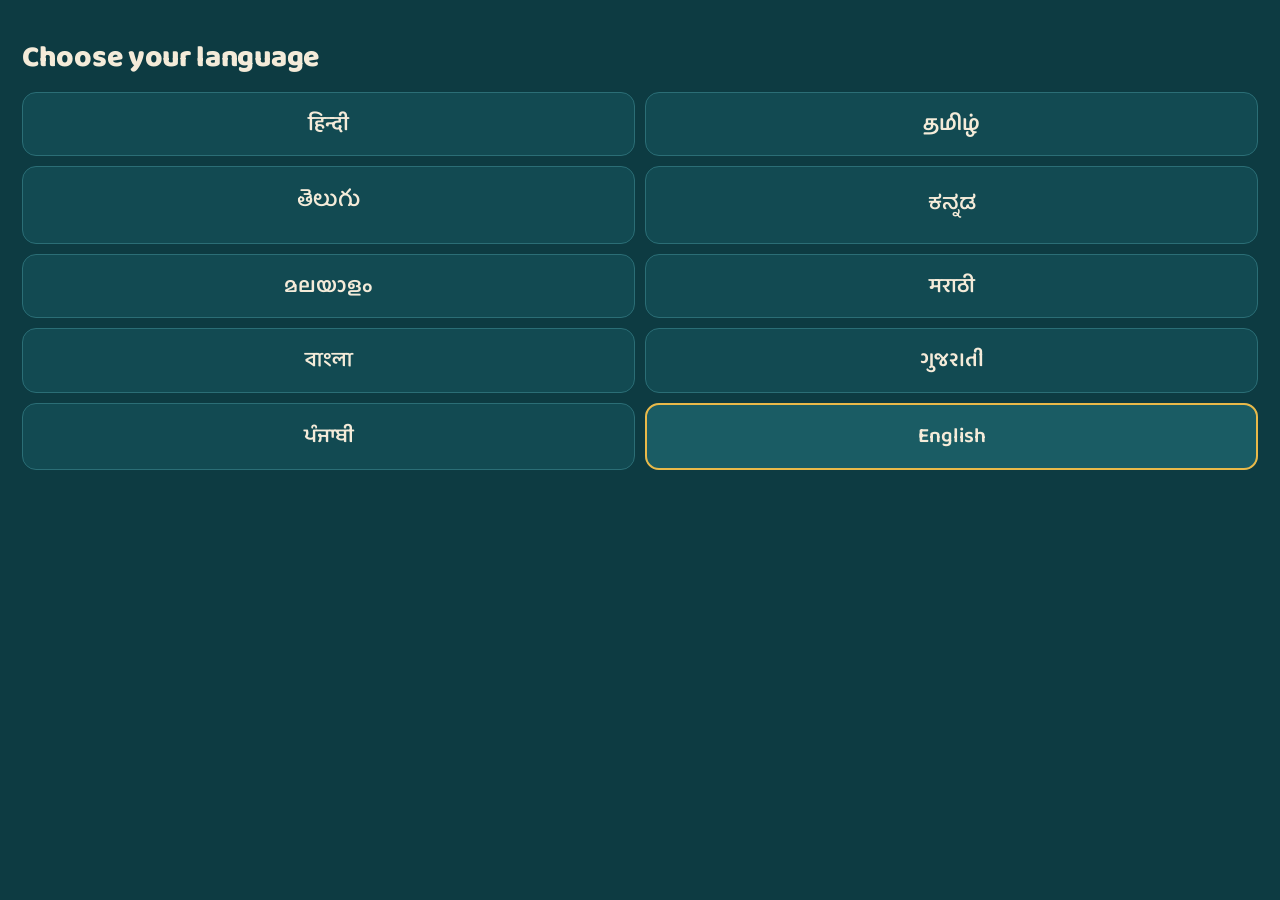
==== app/index.html @ 148a2372 "Preview 0.5.0" ====
<!doctype html>
<html lang="en">
<head>
<meta charset="utf-8">
<meta name="viewport" content="width=device-width,initial-scale=1,viewport-fit=cover,maximum-scale=1">
<title>Prayer Lock</title>
<link rel="stylesheet" href="fonts/fonts.css">
<style>
:root{
  --ui:'Baloo 2','Baloo Thambi 2','Baloo Tamma 2','Baloo Tammudu 2','Baloo Chettan 2','Baloo Da 2','Baloo Bhai 2','Baloo Paaji 2',system-ui,sans-serif;
  --scr:'Tiro Devanagari Hindi','Tiro Tamil','Tiro Kannada','Tiro Telugu','Tiro Bangla','Tiro Gurmukhi','Noto Serif Malayalam','Noto Serif Gujarati',serif;
  --bg:#FFF5E1;--card:#FFFDF8;--tint:#FBE6BF;--ink:#26170A;--muted:#7A6248;--line:#26170A;
  --pri:#D9560B;--priInk:#FFFDF8;--ok:#2F6B2F;--bad:#B3261E;--god:#D9560B;--bead:#E9D3AE;
  --r:14px;--bw:2px;--sh:3px 3px 0 var(--line);
}
body[data-theme=sandhya]{--ok:#7CC86A;--bg:#110E1B;--card:#1C182D;--tint:#2A2442;--ink:#F7EEDC;--muted:#A69EC2;--line:#3A3360;--pri:#F2B544;--priInk:#1A1406;--bead:#3A335F;--sh:none}
body[data-theme=kumkum]{--bg:#EFE7DA;--card:#FAF6EE;--tint:#E4D8C4;--ink:#1E1914;--muted:#6B6153;--line:#1E1914;--pri:#A8231B;--priInk:#FFF6EA;--bead:#CDBFA8;--r:4px;--bw:1.5px;--sh:none}
body[data-theme=peacock]{--ok:#7CC86A;--bg:#0D3B42;--card:#124A52;--tint:#1A5C64;--ink:#F4EBD9;--muted:#A9C7C4;--line:#2B6E76;--pri:#E9B949;--priInk:#1A1406;--bead:#24666E;--sh:none}
body[data-theme=tulsi]{--bg:#F2F5E8;--card:#FFFFFF;--tint:#DCE7C6;--ink:#1D2A15;--muted:#5E6E50;--line:#1D2A15;--pri:#3D7A2C;--priInk:#fff;--bead:#CBDDB0}
body[data-theme=swarna]{--ok:#7CC86A;--bg:#0B0907;--card:#17130E;--tint:#241D14;--ink:#F6EBD3;--muted:#B5A587;--line:#3A2E1E;--pri:#E8B04B;--priInk:#1A1206;--bead:#3A2E1E;--sh:none;--r:18px}
body[data-theme=swarna] .btn{background:linear-gradient(180deg,#F2C46A,#D99A2B)}
body[data-font=anek]{--ui:'Anek Latin','Anek Devanagari','Anek Tamil','Anek Telugu','Anek Kannada','Anek Malayalam','Anek Bangla','Anek Gujarati','Anek Gurmukhi',system-ui,sans-serif}
body[data-font=noto]{--ui:'Noto Sans','Noto Sans Devanagari','Noto Sans Tamil','Noto Sans Telugu','Noto Sans Kannada','Noto Sans Malayalam','Noto Sans Bengali','Noto Sans Gujarati','Noto Sans Gurmukhi',system-ui,sans-serif}
body[data-font=tiro] h1{font-family:var(--scr);font-weight:400;font-size:31px}
body[data-font=tiro] .btn{font-family:var(--scr);font-weight:400}
/* images */
.av{position:relative;overflow:hidden}
.av img{position:absolute;inset:0;width:100%;height:100%;object-fit:cover}
.hero{position:relative;margin:calc(-1*(env(safe-area-inset-top) + 14px)) -22px 0;height:min(300px,32vh);flex:none;background:var(--god) center/cover no-repeat}
.hero::after{content:"";position:absolute;inset:0;background:linear-gradient(180deg,rgba(0,0,0,0) 45%,var(--bg) 100%)}
.hero.short{height:240px}
.hero.dim{filter:grayscale(.6) brightness(.75)}
.big-n{font-size:72px;font-weight:800;line-height:1;color:var(--god);font-variant-numeric:tabular-nums}
.chk-row{display:flex;align-items:center;gap:10px;font-size:16px;font-weight:600;margin:10px 0;opacity:.25;transition:opacity .4s}
.chk-row.on{opacity:1}
.chk-row i{width:22px;height:22px;border-radius:50%;background:var(--ok);color:#fff;font-style:normal;display:grid;place-items:center;font-size:12px}
.env-grid{position:relative;height:330px;margin:10px 0}
.env{position:absolute;width:118px;height:150px;cursor:pointer;transition:transform .5s cubic-bezier(.2,.8,.2,1),opacity .4s;perspective:600px}
.env .in{position:absolute;inset:0;transition:transform .6s;transform-style:preserve-3d}
.env.open .in{transform:rotateY(180deg)}
.env .f,.env .b{position:absolute;inset:0;backface-visibility:hidden;border-radius:10px;display:flex;flex-direction:column;align-items:center;justify-content:center}
.env .f{background:linear-gradient(160deg,#B3261E,#7A1410);border:3px solid #E8B04B;box-shadow:0 8px 18px rgba(0,0,0,.25);color:#F8D57E;font-family:var(--scr);font-size:26px}
.env .f::before{content:"";position:absolute;left:0;right:0;top:0;height:46%;background:linear-gradient(160deg,#C9362C,#8E1A13);clip-path:polygon(0 0,100% 0,50% 100%);border-bottom:2px solid #E8B04B}
.env .f span{position:relative;margin-top:40px}
.env .b{transform:rotateY(180deg);background:#FFF8E7;border:3px solid #E8B04B;color:#7A1410;font-weight:800;font-size:34px;line-height:1}
.env .b small{font-size:14px;font-weight:800;letter-spacing:.1em}
.env.dimmed{opacity:.35;pointer-events:none}
.env.shake{animation:shk .5s}
@keyframes shk{25%{transform:rotate(-6deg)}75%{transform:rotate(6deg)}}
.petal{position:fixed;top:-20px;width:12px;height:16px;border-radius:60% 60% 50% 50%;z-index:70;pointer-events:none;animation:fall linear forwards}
@keyframes fall{to{transform:translate(var(--dx),110vh) rotate(var(--r2))}}
.vsbar{display:flex;gap:22px;justify-content:center;align-items:flex-end;height:250px;margin:16px 0}
.vsbar div{width:96px;border-radius:12px 12px 4px 4px;display:flex;flex-direction:column;justify-content:flex-start;align-items:center;padding-top:10px;font-weight:800;color:#fff;text-align:center;font-size:15px}
.vsbar p{font-size:13px;color:var(--muted);text-align:center;margin-top:6px;width:96px}
.ticket{border:2px dashed var(--god);border-radius:16px;padding:18px;text-align:center;background:var(--card);position:relative}
.ticket .pct{font-size:58px;font-weight:800;color:var(--god);line-height:1}
.plan svg{display:block;margin:6px auto}
.mini{width:250px;height:420px;margin:6px auto 0;border-radius:30px;border:8px solid #111;overflow:hidden;background:var(--bg);box-shadow:0 18px 40px rgba(0,0,0,.25);position:relative}
.mini-in{padding:18px 12px;display:flex;flex-direction:column;align-items:center;animation:none}
.mini .ring{width:130px;height:130px}
.mini .mantra{font-size:17px!important;line-height:1.25;max-height:44px;overflow:hidden}
.mini .cnt{font-size:24px!important}
/* button styles */
body[data-btn=chunky] .btn{min-height:64px;border:2.5px solid var(--line);border-radius:12px;box-shadow:5px 5px 0 var(--line);font-size:19px;font-weight:800;letter-spacing:.01em}
body[data-btn=chunky].dark .btn{border-color:var(--ink);box-shadow:5px 5px 0 rgba(255,255,255,.85)}
body[data-btn=chunky] .btn:active{transform:translate(5px,5px);box-shadow:none}
body[data-btn=pill] .btn{min-height:60px;border:none;border-radius:999px;box-shadow:0 10px 24px color-mix(in srgb,var(--pri) 45%,transparent);font-weight:800}
body[data-btn=pill] .btn:active{transform:scale(.97)}
body[data-btn=d3] .btn{min-height:60px;border:none;border-radius:16px;box-shadow:0 6px 0 color-mix(in srgb,var(--pri) 60%,#000);font-weight:800;margin-bottom:6px}
body[data-btn=d3] .btn:active{transform:translateY(6px);box-shadow:none}
body[data-btn=soft] .btn{min-height:56px;border:none;border-radius:14px;box-shadow:none;font-weight:700}
*{box-sizing:border-box;margin:0;padding:0;-webkit-tap-highlight-color:transparent}
html,body{height:100%;background:var(--bg);color:var(--ink);font-family:var(--ui);overscroll-behavior:none}
body{user-select:none;-webkit-user-select:none}
input{user-select:text;-webkit-user-select:text}
#app{position:fixed;inset:0;overflow:hidden}
.scr{position:absolute;inset:0;display:flex;flex-direction:column;padding:calc(env(safe-area-inset-top) + 14px) 22px calc(env(safe-area-inset-bottom) + 22px);overflow-y:auto;animation:up .28s ease both;scrollbar-width:none}
.scr::-webkit-scrollbar{display:none}
.scr.tabbed{padding-bottom:calc(env(safe-area-inset-bottom) + 86px)}
@keyframes up{from{opacity:0;transform:translateY(10px)}to{opacity:1;transform:none}}
@media (prefers-reduced-motion:reduce){*{animation:none!important;transition:none!important}}
.top{display:flex;align-items:center;gap:10px;height:40px;margin-bottom:8px;flex:none}
.back{width:40px;height:40px;border:none;background:none;color:var(--ink);font-size:26px;line-height:1;cursor:pointer;margin-left:-10px}
.bar{flex:1;height:4px;background:var(--tint);border-radius:4px;overflow:hidden}
.bar b{display:block;height:100%;background:var(--pri);transition:width .3s}
h1{font-weight:800;font-size:30px;line-height:1.12;letter-spacing:-.01em;margin:4px 0 6px}
h3{font-weight:700;font-size:18px;margin:16px 0 8px}
.sub{color:var(--muted);font-size:16px;line-height:1.35;margin-bottom:12px}
.grow{flex:1;min-height:12px}
.c{text-align:center}
.btn{display:block;width:100%;min-height:56px;flex:none;border:var(--bw) solid var(--line);border-radius:var(--r);background:var(--pri);color:var(--priInk);font:inherit;font-size:18px;font-weight:700;cursor:pointer;box-shadow:var(--sh);transition:transform .08s,box-shadow .08s;padding:0 16px}
body.dark .btn{border-color:transparent}
.btn:active{transform:translate(3px,3px);box-shadow:none}
.btn.stick{position:sticky;bottom:0;z-index:4}
.btn[disabled]{opacity:.35;pointer-events:none}
.btn.ghost{background:var(--card);color:var(--ink)}
.link{display:block;margin:8px auto 0;background:none;border:none;color:var(--muted);font:inherit;font-size:15px;cursor:pointer;min-height:44px;padding:0 12px}
.opt{display:flex;align-items:center;gap:12px;width:100%;text-align:left;padding:13px 14px;margin-bottom:9px;border:var(--bw) solid var(--line);border-radius:var(--r);background:var(--card);color:var(--ink);font:inherit;font-size:17px;font-weight:600;cursor:pointer}
body.dark .opt{border-width:1px}
.opt small{display:block;font-weight:500;font-size:13px;color:var(--muted);line-height:1.3}
.opt.on{background:var(--tint);box-shadow:var(--sh)}
body.dark .opt.on{outline:2px solid var(--pri);outline-offset:-2px}
.chk{margin-left:auto;width:24px;height:24px;border-radius:50%;border:2px solid var(--muted);flex:none;display:grid;place-items:center;font-size:13px;color:var(--priInk)}
.on .chk{background:var(--pri);border-color:var(--pri)}
.input{width:100%;font:inherit;font-size:22px;font-weight:600;padding:14px;border:var(--bw) solid var(--line);border-radius:var(--r);background:var(--card);color:var(--ink);outline:none}
.langs{display:grid;grid-template-columns:1fr 1fr;gap:10px}
.langs .opt{margin:0;justify-content:center;font-size:21px;padding:14px 6px}
.gods{display:grid;grid-template-columns:repeat(3,1fr);gap:10px}
.god{display:flex;flex-direction:column;align-items:center;gap:6px;padding:12px 4px 10px;border:var(--bw) solid transparent;border-radius:var(--r);background:none;color:var(--ink);font:inherit;font-size:14px;font-weight:700;line-height:1.15;cursor:pointer;text-align:center}
.av{width:64px;height:64px;border-radius:50%;display:grid;place-items:center;font-family:var(--scr);font-size:26px;color:#fff;box-shadow:inset 0 -4px 0 rgba(0,0,0,.15);flex:none}
.god.on{border-color:var(--line);background:var(--card);box-shadow:var(--sh)}
.seg{display:flex;gap:8px;margin:4px 0 8px}
.seg button{flex:1;padding:10px 0;border:var(--bw) solid var(--line);border-radius:var(--r);background:var(--card);color:var(--ink);font:inherit;font-weight:700;font-size:18px;cursor:pointer}
.seg button.on{background:var(--pri);color:var(--priInk);border-color:var(--pri)}
.lbl{font-size:13px;font-weight:700;color:var(--muted);margin:10px 0 4px}
.perm{display:flex;gap:12px;align-items:center;padding:13px;border:var(--bw) solid var(--line);border-radius:var(--r);background:var(--card);margin-bottom:9px}
body.dark .perm{border-width:1px}
.perm .n{width:32px;height:32px;border-radius:50%;background:var(--tint);display:grid;place-items:center;font-weight:800;flex:none}
.perm.ok .n{background:var(--ok);color:#fff}
.perm b{display:block;font-size:16px;line-height:1.2}
.perm span.s{display:block;font-size:13px;color:var(--muted);line-height:1.3}
.perm .go{margin-left:auto;flex:none;padding:8px 14px;border-radius:999px;border:none;background:var(--pri);color:var(--priInk);font:inherit;font-weight:700;font-size:14px;cursor:pointer}
.perm.ok .go{background:none;color:var(--ok);pointer-events:none}
.perm.wait .go{opacity:.35}
.trust{display:flex;gap:10px;font-size:13px;color:var(--muted);line-height:1.35;padding:10px 12px;border-radius:var(--r);background:var(--tint);margin-bottom:12px}
.vs{display:grid;grid-template-columns:1fr 1fr;gap:10px;margin:8px 0 6px}
.vs div{border:var(--bw) solid var(--line);border-radius:var(--r);background:var(--card);padding:14px 12px}
.vs b{display:block;font-size:40px;font-weight:800;line-height:1;font-variant-numeric:tabular-nums}
.vs span{font-size:14px;color:var(--muted);font-weight:600}
.vs .god-side b{color:var(--god)}
.applist .row{display:flex;align-items:center;gap:12px;padding:10px 4px;border-bottom:1px solid var(--tint);cursor:pointer}
.applist img,.applist .ai{width:40px;height:40px;border-radius:11px;flex:none}
.ai{display:grid;place-items:center;color:#fff;font-weight:800}
.applist b{display:block;font-size:16px}
.applist small{color:var(--muted);font-size:13px}
.ring{display:block;margin:0 auto}
.ring .bd{fill:var(--bead);transition:fill .15s}
.ring .bd.on{fill:var(--god)}
.ring .meru{fill:none;stroke:var(--god);stroke-width:3;stroke-dasharray:3 3}
.mantra{font-family:var(--scr);font-size:30px;line-height:1.3;text-align:center}
.cnt{font-weight:800;font-size:44px;font-variant-numeric:tabular-nums;text-align:center;line-height:1}
.pulse{animation:pl .18s}
@keyframes pl{50%{transform:scale(1.07)}}
.hold{position:relative;width:190px;height:190px;margin:8px auto;border-radius:50%;display:grid;place-items:center;cursor:pointer;touch-action:none}
.hold svg{position:absolute;inset:0}
.hold span{font-weight:700;font-size:15px;color:var(--muted);text-align:center;padding:0 34px}
.feat{list-style:none;margin:4px 0 10px}
.feat li{display:flex;gap:10px;align-items:center;font-size:16px;font-weight:600;padding:6px 0;line-height:1.25}
.feat li::before{content:"✓";width:22px;height:22px;border-radius:50%;background:var(--ok);color:#fff;display:grid;place-items:center;font-size:12px;flex:none}
.price{border:var(--bw) solid var(--line);border-radius:var(--r);background:var(--card);padding:14px 16px;position:relative;box-shadow:var(--sh)}
.price .off{position:absolute;top:-12px;right:14px;background:var(--bad);color:#fff;font-size:12px;font-weight:800;padding:3px 10px;border-radius:999px}
.price s{color:var(--muted);font-size:17px}
.price .p{font-size:32px;font-weight:800;line-height:1.1}
.price .d{font-size:14px;color:var(--muted)}
.fine{font-size:12px;color:var(--muted);text-align:center;margin:8px 0 0;line-height:1.35}
.x{position:absolute;top:calc(env(safe-area-inset-top) + 12px);right:16px;width:36px;height:36px;border-radius:50%;border:none;background:var(--tint);color:var(--muted);font-size:15px;cursor:pointer;z-index:3}
.wheel{width:240px;height:240px;margin:10px auto;position:relative}
.wheel svg{width:100%;height:100%;transition:transform 3.2s cubic-bezier(.17,.67,.18,1)}
.wheel::before{content:"";position:absolute;top:-6px;left:50%;transform:translateX(-50%);border:12px solid transparent;border-top:18px solid var(--ink);z-index:2}
.timer{display:inline-block;padding:2px 10px;border-radius:999px;background:var(--tint);font-weight:700;font-variant-numeric:tabular-nums}
.card{border:var(--bw) solid var(--line);border-radius:var(--r);background:var(--card);padding:16px;box-shadow:var(--sh);margin-bottom:12px}
body.dark .card{border-width:1px}
.stats{display:grid;grid-template-columns:1fr 1fr 1fr;gap:8px;margin-bottom:12px}
.stats div{border:var(--bw) solid var(--line);border-radius:var(--r);background:var(--card);padding:10px 6px;text-align:center}
body.dark .stats div{border-width:1px}
.stats b{display:block;font-size:24px;font-weight:800;line-height:1.1;font-variant-numeric:tabular-nums}
.stats span{font-size:12px;color:var(--muted);line-height:1.2;display:block}
.banner{display:flex;align-items:center;gap:10px;padding:10px 12px;border-radius:var(--r);background:var(--tint);font-weight:700;font-size:15px;margin-bottom:12px;cursor:pointer}
.banner.warn{background:var(--bad);color:#fff}
.week{display:flex;justify-content:space-between;margin-top:12px}
.week div{display:flex;flex-direction:column;align-items:center;gap:4px;font-size:11px;color:var(--muted)}
.week i{width:24px;height:24px;border-radius:50%;background:var(--tint);display:block}
.week i.on{background:var(--ok)}
.week i.today{outline:2px solid var(--pri);outline-offset:2px}
.tabs{position:fixed;left:0;right:0;bottom:0;display:flex;background:var(--card);border-top:var(--bw) solid var(--line);padding-bottom:env(safe-area-inset-bottom);z-index:10}
body.dark .tabs{border-top-width:1px}
.tabs button{flex:1;background:none;border:none;font:inherit;font-size:13px;font-weight:700;color:var(--muted);padding:10px 0 12px;cursor:pointer;display:flex;flex-direction:column;align-items:center;gap:2px}
.tabs button i{font-style:normal;font-size:20px;line-height:1}
.tabs button.on{color:var(--pri)}
.li{display:flex;align-items:center;gap:12px;padding:14px 4px;border-bottom:1px solid var(--tint);cursor:pointer;font-size:16px;font-weight:600}
.li small{display:block;color:var(--muted);font-weight:500;font-size:13px}
.li .r{margin-left:auto;color:var(--muted);font-size:14px;font-weight:600;text-align:right}
.verse{font-family:var(--scr);font-size:22px;line-height:1.65;text-align:center;margin:14px 0 4px;white-space:pre-line}
.mean{font-size:15px;line-height:1.45;color:var(--muted);text-align:center;margin-bottom:14px}
.vdiv{width:40px;height:2px;background:var(--tint);margin:10px auto}
.toast{position:fixed;left:16px;right:16px;bottom:calc(env(safe-area-inset-bottom) + 96px);z-index:50;background:#222;color:#fff;padding:12px 14px;border-radius:12px;font-size:15px;animation:up .2s both;text-align:center}
.lockapp{display:flex;justify-content:center;align-items:center;gap:10px}
.lockapp img,.lockapp .ai{width:36px;height:36px;border-radius:10px}
/* android mocks (browser preview only) */
.sheet{position:fixed;inset:0;z-index:60;background:#F6F2FA;color:#1C1B1F;font-family:Roboto,system-ui,sans-serif;animation:up .2s both;display:flex;flex-direction:column;padding-top:env(safe-area-inset-top)}
.sheet .hd{display:flex;align-items:center;gap:14px;padding:18px 16px;font-size:21px}
.sheet .row{display:flex;align-items:center;gap:14px;padding:14px 18px;font-size:16px;position:relative}
.sheet .row small{display:block;color:#625B71;font-size:13px}
.sheet .ico{width:36px;height:36px;border-radius:10px;flex:none}
.sheet .hint{margin:4px 16px 8px;padding:10px 12px;border-radius:12px;background:#E8DEF8;font-size:14px;line-height:1.35}
.tog{margin-left:auto;width:52px;height:32px;border-radius:16px;background:#E7E0EC;border:2px solid #79747E;position:relative;cursor:pointer;flex:none}
.tog::after{content:"";position:absolute;top:6px;left:6px;width:16px;height:16px;border-radius:50%;background:#79747E;transition:.2s}
.tog.on{background:#6750A4;border-color:#6750A4}
.tog.on::after{left:24px;top:2px;width:24px;height:24px;background:#fff}
.poke{position:absolute;right:30px;top:20px;font-size:28px;animation:pk 1s ease-in-out infinite;pointer-events:none}
@keyframes pk{50%{transform:translate(-6px,-6px)}}
.dlg{position:fixed;inset:0;z-index:60;background:rgba(0,0,0,.45);display:flex;align-items:center;justify-content:center;padding:28px;animation:up .2s both}
.dlg>div{background:#ECE6F0;color:#1C1B1F;font-family:Roboto,system-ui,sans-serif;border-radius:28px;padding:24px;width:100%;max-width:340px}
.dlg h4{font-size:20px;font-weight:500;margin-bottom:12px;line-height:1.25}
.dlg p{font-size:14px;color:#49454F;line-height:1.4;margin-bottom:18px}
.dlg .acts{display:flex;justify-content:flex-end;gap:8px}
.dlg .acts button{background:none;border:none;color:#6750A4;font-weight:600;font-size:15px;padding:10px 12px;cursor:pointer}
select.sel{font:inherit;font-size:15px;font-weight:600;color:var(--ink);background:var(--card);border:var(--bw) solid var(--line);border-radius:10px;padding:6px 8px;max-width:170px}
</style>
</head>
<body data-theme="peacock" data-font="baloo" data-btn="chunky" class="dark">
<div id="app"></div>
<script src="content.js"></script>
<script src="content-gita.js" onerror="0"></script>
<script src="i18n.js"></script>
<script src="i18n-more.js" onerror="0"></script>
<script src="i18n-fgs.js"></script>
<script>
"use strict";
/* ============ content fallback (until content.js exists) ============ */
if(!window.CONTENT){window.CONTENT={deities:{
 hanuman:{name:{en:'Hanuman',hi:'हनुमान'},honorific:{en:'Hanuman ji',hi:'हनुमान जी'},japa:{en:'Jai Hanuman',hi:'जय हनुमान'},glyph:'ह',color:'#E0620D',texts:[],regions:['hi']},
 shiva:{name:{en:'Shiva',hi:'शिव'},honorific:{en:'Shiva',hi:'शिव जी'},japa:{en:'Om Namah Shivaya',hi:'ॐ नमः शिवाय'},glyph:'ॐ',color:'#3F5A8A',texts:[],regions:['hi']},
 ram:{name:{en:'Ram',hi:'राम'},honorific:{en:'Shri Ram',hi:'श्री राम'},japa:{en:'Ram',hi:'राम'},glyph:'रा',color:'#C2410C',texts:[],regions:['hi']}
},texts:{},festivals:[]}}
const C=window.CONTENT,I=window.I18N;
const LANGS=['hi','ta','te','kn','ml','mr','bn','gu','pa','en'].filter(l=>I[l]);
const REVIEW_HASH=27246139; // set at build time from keystore/reviewer-code.txt

/* ============ bridge (native PL or browser mock) ============ */
const NATIVE=!!window.PL;
const Mock=(()=>{const g={usage:false,overlay:false,popup:false,battery:false,notif:false,autostart:false};let brand='xiaomi',lock=null,plus=false,on=true;
 const A=[['com.instagram.android','Instagram','#D6249F',126],['com.google.android.youtube','YouTube','#FF0000',98],['com.whatsapp','WhatsApp','#25D366',61],['in.mohalla.sharechat','ShareChat','#F15A24',40],['com.dts.freefireth','Free Fire','#E86A10',35],['com.facebook.katana','Facebook','#1877F2',22],['in.mohalla.video','Moj','#7B2FF7',18],['com.snapchat.android','Snapchat','#E6C700',12],['in.startv.hotstar','JioHotstar','#0B2A6F',9],['com.phonepe.app','PhonePe','#5F259F',7],['com.google.android.apps.maps','Maps','#34A853',5]];
 const autoNeeded=()=>['xiaomi','vivo','oppo','realme','oneplus'].includes(brand);
 return{_mock:true,setBrand(b){brand=b},
  perms:()=>JSON.stringify({...g,brand,popupKnown:brand==='xiaomi',autostartKnown:brand==='xiaomi',autostartOk:autoNeeded()?g.autostart:true,popupNeeded:['xiaomi','vivo','oppo','realme','oneplus'].includes(brand),autostart:autoNeeded()?g.autostart:true}),
  openPerm(n){g.test='untested';mockSheet(n,()=>{g[n]=true;setTimeout(()=>window.plResume&&plResume(),50)})},
  apps:()=>JSON.stringify(A.map(([pkg,label,col,min])=>({pkg,label,icon:'',col,min}))),
  usage:()=>JSON.stringify({totalMin:A.reduce((s,a)=>s+a[3],0)+40,apps:A.slice(0,8).map(([pkg,label,,min])=>({pkg,label,min}))}),
  setLock(j){lock=j},setLockOn(v){on=!!v},getLock:()=>JSON.stringify({...JSON.parse(lock||'{}'),on}),lockStatus:()=>JSON.stringify({running:!!lock&&on,on,permsOk:g.usage&&g.overlay,popupOk:g.popup||!['xiaomi','vivo','oppo','realme','oneplus'].includes(brand),selfTest:g.test||'untested'}),confirmPerm(k,v){g[k]=v},testLock(){setTimeout(()=>{g.test='pass';window.plResume&&plResume()},1500)},
  unlocked(p){go('home');toast(t('unlocked',{app:lockLabel,m:S.unlockMin}))},prayed(){},goHome(){go('home')},
  track(){},buy(p){setTimeout(()=>{plus=true;window.onPurchase&&onPurchase(true,+p,'')},700)},restore(){toast(t('no_purchase'))},isPlus:()=>plus,
  haptic(k,ms){try{navigator.vibrate&&navigator.vibrate(ms)}catch(e){}},reminders(){},share(){},openUrl(u){window.open(u,'_blank')},version:()=>1}})();
const PL=window.PL||Mock;
const J=(s,d)=>{try{return JSON.parse(s)}catch(e){return d}};
const track=(e,p)=>{try{p?PL.track(e,JSON.stringify(p)):PL.track(e)}catch(x){}};
const vib=(ms=12)=>{try{PL.haptic('tap',ms)}catch(e){}};

/* ============ state ============ */
const today=()=>{const d=new Date();return d.getFullYear()+'-'+(d.getMonth()+1)+'-'+d.getDate()};
const S=Object.assign({lang:'',deity:'',name:'',apps:[],labels:{},prayer:'jap',count:11,mode:'every',unlockMin:15,step:'lang',done:false,plus:false,spun:false,o2:0,japDay:'',japToday:0,japTotal:0,days:[],t2:600,dark:false,theme:'peacock',font:'baloo',btn:'chunky',role:'',want:[],hours:-1,morn:'',env1:0,envDone:false,o3until:0,japHist:{},checks:{},widgetAsked:false,notif:{am:true,pm:true,fest:true},rem:{am:'06:30',pm:'19:00'}},J(localStorage.getItem('pl'),{}));
const save=()=>localStorage.setItem('pl',JSON.stringify(S));
if(NATIVE){S.theme='peacock';S.font='baloo';S.btn='chunky';S.dark=false} // look is fixed in the app; only the browser preview can switch it
if(S.japDay!==today()){S.japDay=today();S.japToday=0}
const q=new URLSearchParams(location.search);
const LOCK=q.get('lock');let lockLabel=q.get('label')||'';

/* ============ text helpers ============ */
const L=()=>S.lang||'en';
const pick=(o,l=L())=>o?(o[l]??o.hi??o.en??Object.values(o)[0]):'';
const god=()=>C.deities[S.deity]||C.deities[Object.keys(C.deities)[0]];
const godName=()=>pick(god().honorific)||pick(god().name);
function t(k,v={}){let s=(I[L()]&&I[L()][k])??I.en[k]??k;v={god:godName(),name:S.name||'',...v};for(const x in v)s=s.split('{'+x+'}').join(v[x]);return s.replace(/^,\s*|\s*,\s*$/g,'').replace(/\s+,/g,',')}
const japa=()=>pick(god().japa);
function glyph(k){k=k||S.deity;const d=C.deities[k]||god();if(k==='murugan'&&L()==='ta')return 'வேல்';if(['hi','mr','en'].includes(L()))return k==='murugan'?'स्कं':(d.glyph||'ॐ');const nm=pick(d.name).replace(/^(ஸ்ரீ|శ్రీ|ಶ್ರೀ|ശ്രീ|শ্রী|શ્રી|ਸ਼੍ਰੀ)\s*/,'');try{return [...new Intl.Segmenter(L(),{granularity:'grapheme'}).segment(nm)][0].segment}catch(e){return nm[0]}}
const hm=m=>m>=60?t('u_h',{n:Math.floor(m/60)})+' '+t('u_m',{n:m%60}):t('u_m',{n:m});
const esc=s=>String(s).replace(/[&<>"']/g,c=>({'&':'&amp;','<':'&lt;','>':'&gt;','"':'&quot;',"'":'&#39;'}[c]));
const LEAD={hi:['ram','hanuman','shiva','krishna','radha_krishna','devi'],ta:['murugan','shiva','devi','vishnu','ganesha','venkatesha','ayyappa'],te:['venkatesha','shiva','ram','hanuman','devi','ganesha'],kn:['venkatesha','shiva','ganesha','hanuman','devi','vishnu'],ml:['ayyappa','krishna','devi','shiva','ganesha','murugan'],mr:['ganesha','vishnu','shiva','ram','hanuman','devi'],bn:['devi','krishna','shiva','radha_krishna','ganesha','lakshmi'],gu:['krishna','hanuman','devi','shiva','ganesha','ram'],pa:['devi','shiva','hanuman','ram','krishna','ganesha'],en:['ram','hanuman','shiva','krishna','devi','ganesha']};
function godOrder(){const base=(C.deityOrder||Object.keys(C.deities)).filter(k=>C.deities[k]);const lead=(LEAD[L()]||[]).filter(k=>C.deities[k]);return [...lead,...base.filter(k=>!lead.includes(k))]}
const DARK=['sandhya','peacock','swarna'];
const GF={anek:'Anek+Latin:wght@500;700;800&family=Anek+Devanagari:wght@500;700;800&family=Anek+Tamil:wght@500;700;800&family=Anek+Telugu:wght@500;700;800&family=Anek+Kannada:wght@500;700;800&family=Anek+Malayalam:wght@500;700;800&family=Anek+Bangla:wght@500;700;800&family=Anek+Gujarati:wght@500;700;800&family=Anek+Gurmukhi:wght@500;700;800',noto:'Noto+Sans:wght@500;700;800&family=Noto+Sans+Devanagari:wght@500;700;800&family=Noto+Sans+Tamil:wght@500;700;800&family=Noto+Sans+Telugu:wght@500;700;800&family=Noto+Sans+Kannada:wght@500;700;800&family=Noto+Sans+Malayalam:wght@500;700;800&family=Noto+Sans+Bengali:wght@500;700;800&family=Noto+Sans+Gujarati:wght@500;700;800&family=Noto+Sans+Gurmukhi:wght@500;700;800'};
function applyGod(){const b=document.body;b.dataset.theme=S.theme;b.dataset.font=S.font;b.dataset.btn=S.btn||'chunky';b.classList.toggle('dark',DARK.includes(S.theme));
 if(GF[S.font]&&!document.getElementById('gf-'+S.font)){const l=document.createElement('link');l.id='gf-'+S.font;l.rel='stylesheet';l.href='https://fonts.googleapis.com/css2?family='+GF[S.font]+'&display=swap';document.head.appendChild(l)}
 const gc=god().color||'#D9560B';document.documentElement.style.setProperty('--god',DARK.includes(S.theme)?`color-mix(in srgb, ${gc} 20%, #F6D58E)`:gc);document.documentElement.lang=L()}
const img=(k,hero)=>`img/deity/${k}${hero?'-hero':''}.webp`;
const avatar=(k,sz)=>`<span class="av" style="background:${C.deities[k].color};${sz?`width:${sz}px;height:${sz}px;font-size:${sz*.42}px`:''}">${esc(glyph(k))}<img src="${img(k)}" alt="" onerror="this.remove()"></span>`;
const heroBg=(cls='')=>`<div class="hero ${cls}" style="background-color:var(--god);background-image:url(${img(S.deity,1)}),url(${img(S.deity)})"></div>`;
const storyBg=n=>`<div class="hero" style="background-image:url(img/story/${n}.webp)"></div>`;
const HRS=[2,4,6,8];const hrsN=()=>HRS[S.hours]??4;const daysN=()=>Math.round(hrsN()*365/24);
const planDate=()=>{const d=new Date();d.setDate(d.getDate()+21);return d.toLocaleDateString((L()==='en'?'en':L())+'-IN',{day:'numeric',month:'long'})};
function petals(n=36){const c=['#F59E0B','#EA580C','#FBBF24','#DC2626','#F97316'];for(let i=0;i<n;i++){const e=document.createElement('i');e.className='petal';e.style.left=Math.random()*100+'vw';e.style.background=c[i%c.length];e.style.setProperty('--dx',(Math.random()*120-60)+'px');e.style.setProperty('--r2',(Math.random()*720)+'deg');e.style.animationDuration=(2.2+Math.random()*1.8)+'s';e.style.animationDelay=(Math.random()*.6)+'s';document.body.appendChild(e);setTimeout(()=>e.remove(),5000)}}

/* ============ pieces ============ */
const OB=['deity','name','q_role','q_want','q_hours','q_morn','st1','st2','st3','plan','ovprev','perms','report','apps','prayer','sankalp'];
function topBar(){const i=OB.indexOf(cur);return `<div class="top"><button class="back" onclick="back()" aria-label="${t('back')}">‹</button>${i>=0?`<div class="bar"><b style="width:${(i+1)/OB.length*100}%"></b></div>`:''}</div>`}
function ring(n,done,size){const beads=Math.min(n,36),R=size/2-12,c=size/2,on=Math.round(done/n*beads),r=beads>30?6:beads>18?7.5:9;
 let s=`<svg class="ring" width="${size}" height="${size}" viewBox="0 0 ${size} ${size}">`;
 for(let i=0;i<beads;i++){const a=-Math.PI/2+(i+1)/(beads+1)*Math.PI*2;s+=`<circle class="bd ${i<on?'on':''}" cx="${(c+R*Math.cos(a)).toFixed(1)}" cy="${(c+R*Math.sin(a)).toFixed(1)}" r="${r}"/>`}
 return s+`<circle class="meru" cx="${c}" cy="${c-R}" r="${r+3}"/></svg>`}
function appIcon(a,sz=40){return a.icon?`<img src="${a.icon}" width="${sz}" height="${sz}" alt="">`:`<span class="ai" style="background:${a.col||'#888'};width:${sz}px;height:${sz}px">${esc((a.label||'?')[0])}</span>`}
function toast(m){const d=document.createElement('div');d.className='toast';d.textContent=m;document.body.appendChild(d);setTimeout(()=>d.remove(),2400)}
const tabs=a=>`<div class="tabs">${[['home','◎','tab_today'],['read','❁','tab_read'],['journey','▤','tab_journey'],['settings','≡','tab_me']].map(([k,i,l])=>`<button class="${a===k?'on':''}" onclick="go('${k}')"><i>${i}</i>${t(l)}</button>`).join('')}</div>`;

/* ============ screens ============ */
const V={};let cur='';
V.lang=()=>`<div class="scr"><div style="height:24px"></div>
 <h1>${t('lang_h')}</h1><div style="height:10px"></div>
 <div class="langs">${LANGS.map(l=>`<button class="opt ${L()===l?'on':''}" onclick="S.lang='${l}';save();go('welcome')">${I[l]._name}</button>`).join('')}</div>
 <div class="grow"></div></div>`;
V.welcome=()=>`<div class="scr c"><div class="grow"></div><div style="display:flex;justify-content:center;align-items:center">${godOrder().slice(0,5).map((k,i)=>`<span style="margin:0 -10px;transform:scale(${[0.8,0.92,1.15,0.92,0.8][i]});z-index:${[1,2,3,2,1][i]};border-radius:50%;box-shadow:0 0 0 4px var(--bg)">${avatar(k,96)}</span>`).join('')}</div><div style="height:26px"></div>
 <h1 style="margin-top:24px">${t('wel_h',{god:'🙏'}).replace('🙏',L()==='en'?'God':pick({hi:'भगवान',mr:'देव',gu:'ભગવાન',bn:'ভগবান',pa:'ਪ੍ਰਭੂ',ta:'இறைவன்',te:'దేవుడు',kn:'ದೇವರು',ml:'ദൈവം'}))}</h1>
 <p class="sub">${t('wel_s')}</p><div class="grow"></div>
 <button class="btn" onclick="track('ob_start');go('deity')">${t('begin')}</button></div>`;
V.deity=()=>`<div class="scr">${topBar()}
 <h1>${t('deity_h')}</h1><p class="sub">${t('deity_s')}</p>
 <div class="gods">${godOrder().map(k=>{const d=C.deities[k];return `<button class="god ${S.deity===k?'on':''}" onclick="S.deity='${k}';save();applyGod();render()">${avatar(k)}${esc(pick(d.name))}</button>`}).join('')}</div>
 <div class="grow"></div><button class="btn stick" ${S.deity?'':'disabled'} onclick="track('ob_deity');go('name')">${t('cont')}</button></div>`;
V.name=()=>`<div class="scr">${topBar()}
 <h1>${t('name_h')}</h1><div style="height:10px"></div>
 <input class="input" id="nm" placeholder="${t('name_ph')}" value="${esc(S.name)}" maxlength="24" oninput="S.name=this.value.trim();save()" onkeydown="if(event.key==='Enter')go('q_role')" autocomplete="off">
 <div class="grow"></div><button class="btn" onclick="go('q_role')">${t('cont')}</button></div>`;
const one=(key,opts,next)=>`<div class="scr">${topBar()}<h1>${t(key)}</h1><div style="height:8px"></div>
 ${opts.map(([v,l])=>`<button class="opt ${S[key.slice(2,-2)]===v?'on':''}" onclick="S['${key.slice(2,-2)}']=${typeof v==='number'?v:`'${v}'`};save();track('${key}');render();setTimeout(()=>go('${next}'),260)">${l}<span class="chk">${S[key.slice(2,-2)]===v?'✓':''}</span></button>`).join('')}<div class="grow"></div></div>`;
V.q_role=()=>one('q_role_h',['student','college','work','business','home','retired'].map(k=>[k,t('r_'+k)]),'q_want');
V.q_want=()=>`<div class="scr">${topBar()}<h1>${t('q_want_h')}</h1><p class="sub">${t('q_want_s')}</p>
 ${['peace','focus','family','sleep','bhakti'].map(k=>`<button class="opt ${S.want.includes(k)?'on':''}" onclick="togWant('${k}')">${t('w_'+k)}<span class="chk">${S.want.includes(k)?'✓':''}</span></button>`).join('')}
 <div class="grow"></div><button class="btn" ${S.want.length?'':'disabled'} onclick="track('q_want');go('q_hours')">${t('cont')}</button></div>`;
function togWant(k){const i=S.want.indexOf(k);i<0?S.want.push(k):S.want.splice(i,1);save();vib(8);render()}
V.q_hours=()=>one('q_hours_h',[[0,t('hrs',{a:1,b:3})],[1,t('hrs',{a:3,b:5})],[2,t('hrs',{a:5,b:7})],[3,t('hrs_plus',{a:7})]],'q_morn');
V.q_morn=()=>one('q_morn_h',['phone','pray','bath','tea'].map(k=>[k,t('m_'+k)]),'st1');
V.st1=()=>`<div class="scr">${storyBg('ghat-sunrise')}${topBar().replace('class="top"','class="top" style="position:absolute;top:calc(env(safe-area-inset-top) + 14px);left:22px;right:22px;z-index:2"')}
 <div class="grow"></div><h1>${t('st1_h')}</h1><p class="sub" style="font-size:18px">${t('st1_s')}</p><div style="height:14px"></div>
 <button class="btn" onclick="go('st2')">${t('cont')}</button></div>`;
V.st2=()=>`<div class="scr">${storyBg('scroll-night')}${topBar().replace('class="top"','class="top" style="position:absolute;top:calc(env(safe-area-inset-top) + 14px);left:22px;right:22px;z-index:2"')}
 <div class="grow"></div><div class="big-n">${t('st2_h',{days:daysN()})}</div><h1 style="font-size:24px">${t('st2_s')}</h1><p class="sub">${t('st2_n',{h:hrsN()})}</p><div style="height:14px"></div>
 <button class="btn" onclick="go('st3')">${t('cont')}</button></div>`;
V.st3=()=>`<div class="scr c">${topBar()}<div class="grow"></div>${ring(108,108,200)}
 <h1 style="margin-top:22px;font-size:34px">${t('st3_h')}</h1><p class="sub" style="font-size:18px">${t('st3_s')}</p><div class="grow"></div>
 <button class="btn" onclick="go('reading')">${t('cont')}</button></div>`;
V.ovprev=()=>{const a=(APPS||J(PL.apps(),[])).find(x=>DISTRACT.includes(x.pkg))||{label:'Instagram',col:'#D6249F'};const lbl=a.label;
 return `<div class="scr c">${topBar()}<h1>${t('ov_h')}</h1><p class="sub">${t('ov_s')}</p>
 <div class="mini"><div class="mini-in"><div class="lockapp">${appIcon(a,30)}</div><h1 class="c" style="font-size:24px;margin-top:8px">${t('lock_h',{app:esc(lbl)})}</h1>
 <p class="sub" style="font-size:14px">${t('lock_s',{n:S.count})}</p>${ring(S.count,3,170)}<p class="mantra" style="font-size:22px;color:var(--god);margin-top:8px">${esc(japa())}</p><p class="cnt" style="font-size:30px">3 / ${S.count}</p></div></div>
 <div class="grow"></div><button class="btn" onclick="go('perms')">${t('cont')}</button></div>`};
const firstApp=()=>{const a=(APPS||J(PL.apps(),[])).find(x=>S.apps.includes(x.pkg))||(APPS||[]).find(x=>DISTRACT.includes(x.pkg))||{label:'Instagram',col:'#D6249F'};return a};
V.imp1=()=>{const a=firstApp();const row=(n,ic,txt)=>`<div style="display:flex;align-items:center;gap:14px;margin:14px 0"><span style="width:34px;height:34px;border-radius:50%;background:var(--tint);display:grid;place-items:center;font-weight:800;flex:none">${n}</span><span style="flex:none">${ic}</span><b style="font-size:17px;line-height:1.3">${txt}</b></div>`;
 return `<div class="scr"><div style="height:30px;flex:none"></div><h1>${t('imp_how_h')}</h1><div style="height:10px"></div>
 ${row(1,appIcon(a,44),t('imp_1',{app:esc(a.label)}))}
 <div style="width:2px;height:22px;background:var(--tint);margin-left:16px"></div>
 ${row(2,avatar(S.deity,44),t('imp_2',{n:S.count}))}
 <div style="width:2px;height:22px;background:var(--tint);margin-left:16px"></div>
 ${row(3,`<span style="width:44px;height:44px;border-radius:50%;background:var(--ok);color:#fff;display:grid;place-items:center;font-size:22px">✓</span>`,t('imp_3',{app:esc(a.label),m:S.unlockMin}))}
 <p class="mantra" style="color:var(--god);margin-top:18px">${esc(japa())}</p>
 <div class="grow"></div><button class="btn" onclick="track('imp1');go('imp2')">${t('cont')}</button></div>`};
V.imp2=()=>`<div class="scr">${storyBg(['ta','te','kn','ml'].includes(L())?'temple-morning':S.morn==='tea'?'morning-tea':'young-pray')}<div class="grow"></div>
 <div class="lbl" style="font-size:15px;color:var(--god)">${t('imp7_h')}</div><h1>${t('imp7_s')}</h1>
 <div class="big-n" style="font-size:52px;margin:8px 0">${t('imp7_n',{h:t('u_h',{n:(hrsN()-1)*7})})}</div><div style="height:12px"></div>
 <button class="btn" onclick="track('imp2');go('imp3')">${t('cont')}</button></div>`;
V.imp3=()=>`<div class="scr c"><div style="height:24px;flex:none"></div><div class="lbl" style="font-size:15px;color:var(--god)">${t('imp21_h')}</div><h1>${t('imp21_s')}</h1>
 <div style="display:grid;grid-template-columns:repeat(7,1fr);gap:8px;margin:18px 6px">${[...Array(21)].map((_,i)=>`<i style="display:block;aspect-ratio:1;border-radius:50%;background:var(--ok);opacity:0;animation:up .3s ${i*0.06}s forwards"></i>`).join('')}</div>
 <div class="big-n" style="font-size:44px">${t('imp21_n',{n:21*S.count})}</div>
 ${S.want.length?`<div class="lbl" style="margin-top:14px">${t('imp21_w')}</div><div class="chips" style="justify-content:center">${S.want.map(w=>`<span style="padding:6px 12px">${t('w_'+w)}</span>`).join('')}</div>`:''}
 <div class="grow"></div><button class="btn" onclick="track('imp3');go('pay')">${t('cont')}</button></div>`;
const lvl=(key,val,pre)=>`<div style="display:flex;justify-content:space-between;gap:6px;margin:10px 0 4px">${[1,2,3,4,5].map(i=>`<button onclick="ci['${key}']=${i};render()" style="flex:1;border:var(--bw) solid var(--line);border-radius:12px;padding:10px 2px;background:${val===i?'var(--pri)':'var(--card)'};color:${val===i?'var(--priInk)':'var(--ink)'};font:inherit;font-size:12px;font-weight:700;line-height:1.15;cursor:pointer;min-height:58px"><b style="display:block;font-size:20px">${i}</b>${t(pre+i)}</button>`).join('')}</div>`;
let ci={r:0,m:0};
V.checkin=()=>`<div class="scr"><div class="top"><button class="back" onclick="go('home')">‹</button></div>
 <div style="display:flex;justify-content:center">${avatar(S.deity,80)}</div>
 <h3 style="font-size:20px;line-height:1.3">${t('ci_rel')}</h3>${lvl('r',ci.r,'rel')}
 <h3 style="font-size:20px;line-height:1.3;margin-top:22px">${t('ci_mood')}</h3>${lvl('m',ci.m,'mood')}
 <div class="grow"></div><button class="btn" ${ci.r&&ci.m?'':'disabled'} onclick="S.checks[today()]={r:ci.r,m:ci.m};save();track('checkin');go('home');toast(t('ci_done'))">${t('done')}</button></div>`;
V.journey=()=>{const ch=Object.values(S.checks||{});const avg=k=>ch.length?(ch.reduce((a,c)=>a+c[k],0)/ch.length).toFixed(1):'–';
 const days=[...Array(30)].map((_,i)=>{const d=new Date();d.setDate(d.getDate()-29+i);return (S.japHist||{})[d.getFullYear()+'-'+(d.getMonth()+1)+'-'+d.getDate()]||0});const mx=Math.max(S.count,...days);
 const tile=(v,l,c)=>`<div style="border-radius:var(--r);padding:16px 12px;background:${c};color:#fff"><b style="display:block;font-size:34px;line-height:1">${v}</b><span style="font-size:13px;opacity:.9">${l}</span></div>`;
 return `<div class="scr tabbed"><h1 style="margin-top:8px">${t('jr_h')}</h1>
 <div style="display:grid;grid-template-columns:1fr 1fr;gap:10px;margin:8px 0 14px">${tile(streak(),t('jr_streak'),'#C2410C')}${tile(S.japTotal,t('jr_total'),'#3F5A8A')}${tile(avg('r'),t('jr_rel'),'#A16207')}${tile(avg('m'),t('jr_mood'),'#2F6B2F')}</div>
 <div class="card"><div class="lbl" style="margin:0 0 8px">${t('jr_30')}</div><div style="display:flex;align-items:flex-end;gap:3px;height:110px">${days.map(v=>`<i style="flex:1;border-radius:3px 3px 0 0;background:${v?'var(--god)':'var(--tint)'};height:${Math.max(4,v/mx*100)}%"></i>`).join('')}</div></div>
 <button class="btn ghost" onclick="openCheckin()">${t('ci_btn')}</button>
 </div>${tabs('journey')}`};
function openCheckin(){const c=(S.checks||{})[today()];ci=c?{...c}:{r:0,m:0};go('checkin')}
function syncWidget(){try{if(!PL.syncWidget)return;const wk=[...Array(7)].map((_,i)=>{const d=new Date();d.setDate(d.getDate()-6+i);return S.days.includes(d.getFullYear()+'-'+(d.getMonth()+1)+'-'+d.getDate())});
 const fe=nextFest();const fest=fe&&fe.dd===0;const need=fest?(fe.f.japaCount||108):S.count;const done=S.japToday>=need;const sk=streak();
 const state=fest&&!done?'festival':done?(sk>=21?'streak':'done'):'pending';
 PL.syncWidget(JSON.stringify({state,num:done?sk:Math.max(0,need-S.japToday),numLabel:done?t('wd_days'):t('wd_left'),line:done?t('wd_done'):japa(),
  pill:fest?pick(fe.f.name):'',badge:sk>=21&&done?t('wd_sankalp',{n:sk>=108?108:sk>=51?51:21}):'',deity:S.deity,
  streak:sk,japToday:S.japToday,mantra:japa(),label:t('streak'),japLabel:t('japtoday'),color:god().color||'#D9560B',week:wk,deityImg:S.deity?img(S.deity):'',deityHero:S.deity?img(S.deity,1):''}))}catch(e){}}
window.openTo=k=>{if(k==='japa'&&S.done&&S.plus){startJapa()}};
const CREDITS=[['Ram, Devi, Murugan, Saraswati, Lakshmi','Raja Ravi Varma — public domain'],['Hanuman, Shiva, Ganesha, Vishnu','Ravi Varma Press — public domain'],['Krishna, Radha Krishna','after Raja Ravi Varma; Wellcome Collection, CC BY 4.0'],['Ayyappa','Chinnareddy435, Wikimedia Commons, CC BY 4.0'],['Venkateswara','Kalyan Kanuri (Flickr), CC BY-SA 2.0'],['Shirdi Sai Baba','photograph c. 1915 — public domain'],['Varanasi Ganga aarti','Chetanbtc, Wikimedia Commons, CC BY-SA 4.0'],['Tiruvannamalai temple','KARTY JazZ, Wikimedia Commons, CC BY-SA 4.0'],['Photos','Unsplash: Dipqi Ghozali, CHIRAG K, Garv Chaplot · Pexels: RDNE Stock project, Yan Krukau, sujithirapara']];
V.credits=()=>`<div class="scr"><div class="top"><button class="back" onclick="go('settings')">‹</button></div><h1>© ${t('credits')}</h1>${CREDITS.map(([a,b])=>`<div class="li" style="cursor:default"><span>${a}<small>${b}</small></span></div>`).join('')}</div>`;
V.reading=()=>{setTimeout(()=>{[0,1,2].forEach(i=>setTimeout(()=>{const e=document.getElementById('cr'+i);if(e)e.classList.add('on');vib(10)},500+i*800));setTimeout(()=>{if(cur==='reading')go('plan')},3200)},50);
 return `<div class="scr c"><div class="grow"></div><div style="display:flex;justify-content:center">${avatar(S.deity,96)}</div><h1 style="margin-top:18px">${t('rd_h')}</h1>
 <div style="text-align:left;display:inline-block;margin:10px auto">${[t('rd_1',{h:hrsN()}),t('rd_2',{days:daysN()}),t('rd_3')].map((x,i)=>`<div class="chk-row" id="cr${i}"><i>✓</i>${x}</div>`).join('')}</div><div class="grow"></div></div>`};
V.plan=()=>{const h=hrsN();return `<div class="scr plan">${topBar()}<h1>${t('plan_h',{date:planDate()})}</h1>
 <svg viewBox="0 0 300 190" width="100%"><defs><linearGradient id="pg" x1="0" x2="1"><stop offset="0" stop-color="#DC2626"/><stop offset="1" stop-color="#2F6B2F"/></linearGradient></defs>
 <path d="M20 40 C 110 40, 150 150, 280 150" fill="none" stroke="url(#pg)" stroke-width="5" stroke-linecap="round"/>
 <circle cx="20" cy="40" r="8" fill="#DC2626"/><circle cx="280" cy="150" r="8" fill="#2F6B2F"/>
 <text x="20" y="22" font-size="20" font-weight="800" fill="#DC2626">${t('u_h',{n:h})}</text><text x="20" y="66" font-size="12" fill="currentColor" opacity=".6">${t('plan_a')}</text>
 <text x="280" y="182" text-anchor="end" font-size="20" font-weight="800" fill="#2F6B2F">${t('u_h',{n:1})}</text><text x="248" y="132" text-anchor="end" font-size="12" fill="currentColor" opacity=".6">${t('plan_b')}</text></svg>
 <p class="sub c" style="font-size:18px;color:var(--ink);font-weight:600">${t('plan_s',{saved:t('u_h',{n:h-1})})}</p>
 <div class="grow"></div><button class="btn" onclick="track('ob_plan');go('ovprev')">${t('plan_cta')}</button></div>`};
const POPUP_BRANDS=['xiaomi','vivo','oppo','realme','oneplus'];
function permList(){const p=J(PL.perms(),{});const L=['usage','overlay'];if(p.popupNeeded||POPUP_BRANDS.includes(p.brand))L.push('popup');L.push('battery');if(['xiaomi','vivo','oppo','realme','oneplus'].includes(p.brand)){L.push('autostart');if('autostartOk' in p)p.autostart=p.autostartOk}p.need=L.filter(k=>k!=='battery'&&k!=='autostart');return{p,L}}
V.perms=()=>{if(!S.agreed)return V.disclose();const {p,L:list}=permList();const first=list.find(k=>!p[k]);const brand=(p.brand||'').replace(/^./,c=>c.toUpperCase());
 return `<div class="scr">${topBar()}
 <h1>${t('perm_h')}</h1><p class="sub">${t('perm_s')}</p>
 <div class="trust"><span>🔒</span><span>${t('trust')}</span></div>
 ${list.map((k,i)=>`<div class="perm ${p[k]?'ok':first===k?'':'wait'}"><span class="n">${p[k]?'✓':i+1}</span><div><b>${t('p_'+k)}</b><span class="s">${t('p_'+k+'_s',{brand})}</span></div>
  <button class="go" onclick="askPerm('${k}')">${p[k]?t('done'):t('allow')}</button></div>`).join('')}
 ${(()=>{const unk=lastPerm&&(lastPerm==='popup'&&p.popupKnown===false||lastPerm==='autostart'&&p.autostartKnown===false);
  if(unk)return `<div class="trust" style="flex-direction:column;background:var(--tint)"><b style="color:var(--ink)">${t('conf_q')} · ${t('p_'+lastPerm)}</b><div style="display:flex;gap:8px;width:100%"><button class="btn ghost" style="min-height:44px;font-size:15px" onclick="confirmPerm(true)">${t('yes_on')}</button><button class="btn ghost" style="min-height:44px;font-size:15px" onclick="confirmPerm(false)">${t('no_again')}</button></div></div>`;
  const ls=J(PL.lockStatus(),{});const st=ls.selfTest||'untested';
  if(!p.popupNeeded||!p.need.every(k=>p[k]))return '';
  if(testing&&st==='untested')return `<div class="trust">⏳ ${t('test_home')}</div>`;
  if(st==='pass')return `<div class="trust" style="color:var(--ok);font-weight:700">✓ ${t('test_pass')}</div>`;
  if(st==='fail')return `<div class="banner warn" onclick="askPerm('popup')">⚠ ${t('test_fail')}</div><button class="btn ghost" style="min-height:48px" onclick="testLock()">${t('test_btn')}</button>`;
  return `<button class="btn ghost" style="min-height:48px;margin-bottom:8px" onclick="testLock()">${t('test_btn')}</button>`})()}
 <div class="grow"></div><button class="btn stick" ${p.need.every(k=>p[k])?'':'disabled'} onclick="track('ob_perms_done');if(S.afterPay){S.afterPay=false;save();go('home')}else go('report')">${t('cont')}</button></div>`};
let lastPerm='',testing=false;
function askPerm(k){track('perm_'+k);lastPerm=k;PL.openPerm(k)}
function confirmPerm(ok){try{PL.confirmPerm(lastPerm,!!ok)}catch(e){}const k=lastPerm;lastPerm='';if(!ok)return askPerm(k);render()}
function testLock(){testing=true;try{PL.testLock()}catch(e){}render()}
window.plResume=()=>{setTimeout(()=>{try{syncWidget()}catch(e){}},300);if(testing){const st=(J(PL.lockStatus(),{})).selfTest;if(st&&st!=='untested')testing=false}Object.assign(S,J(localStorage.getItem('pl'),{}));if(S.japDay!==today()){S.japDay=today();S.japToday=0}if(['perms','settings','home'].includes(cur))render()};
/* Prominent disclosure (Play User Data policy, docs/play-app-content.md §4): shown in place of the perms screen until "I agree", so no
   Usage access / overlay settings page opens before consent. Lock on/off switch: native LockStore "enabled" (persisted; the
   notification's "Turn off" sets it too), so boot and the 15-min watchdog never restart a lock the user switched off. */
const dcV=()=>({usage:t('p_usage'),overlay:t('p_overlay'),me:t('tab_me')});
V.disclose=()=>{track('disclosure_viewed');return `<div class="scr">${topBar()}
 <h1>${t('dc_h')}</h1><p class="sub">${t('dc_p1',dcV())}</p><p class="sub">${t('dc_p2',dcV())}</p>
 <ul class="feat" style="font-size:15px">${['dc_b1','dc_b2','dc_b3','dc_b4'].map(k=>`<li><span>${t(k,dcV())}</span></li>`).join('')}</ul>
 <p class="sub c" style="font-size:14px;text-decoration:underline;cursor:pointer" onclick="PL.openUrl('https://rajeshthiagu99.github.io/prayerlock-site/privacy.html')">${t('privacy')}</p>
 <div class="grow"></div><button class="btn" id="dc-yes" onclick="dcAgree()">${t('dc_yes')}</button><button class="btn ghost" id="dc-no" style="margin-top:8px" onclick="dcSkip()">${t('notnow')}</button></div>`};
function dcAgree(){track('disclosure_agreed');S.agreed=true;save();lockText();try{if(!lockOn()){PL.setLockOn(true);track('lock_on')}}catch(e){}render()}
function dcSkip(){track('disclosure_declined');try{PL.setLockOn(false)}catch(e){}toast(t('dc_skip',dcV()));if(S.afterPay){S.afterPay=false;save();go('home')}else go(S.done?'settings':'report')}
function lockOn(){return J(PL.getLock(),{}).on!==false}
function lockText(){try{PL.lockText(JSON.stringify({t:t('n_title'),x:t('n_text'),off:t('n_off')}))}catch(e){}}lockText();
function toggleLock(){if(lockOn()){PL.setLockOn(false);track('lock_off');toast(t('lk_off_t'));return render()}
 if(!S.plus)return go('pay');if(!S.agreed)return go('perms');
 PL.setLockOn(true);track('lock_on');pushLock();if(!S.apps.length)return go('apps');const p=J(PL.perms(),{});p.usage&&p.overlay?render():go('perms')}
V.report=()=>{const u=J(PL.usage(),{totalMin:0,apps:[]});if(!u.totalMin)return `<div class="scr">${topBar()}<div class="grow"></div><div style="display:flex;justify-content:center"><span style="width:92px;height:92px;border-radius:50%;display:grid;place-items:center;background:var(--god);color:#fff;font-family:var(--scr);font-size:38px">${esc(glyph())}</span></div><h1 class="c" style="margin-top:20px">${esc(japa())}</h1><p class="sub c" style="font-size:18px">${t('rep_s',{days:'0'}).split(/[.।]\s+/).slice(1).join(' ')}</p><div class="grow"></div><button class="btn" onclick="go('apps')">${t('cont')}</button></div>`;const days=Math.round(u.totalMin*365/1440);const g=S.japToday?1:0;
 return `<div class="scr">${topBar()}
 <h1>${t('rep_h',{name:S.name})}</h1>
 <div class="vs"><div><b>${hm(u.totalMin)}</b><span>${t('rep_phone')}</span></div><div class="god-side"><b>${g}m</b><span>${t('rep_god')}</span></div></div>
 <div class="applist" style="margin-top:6px">${u.apps.slice(0,4).map(a=>{const full=J(PL.apps(),[]).find(x=>x.pkg===a.pkg)||a;return `<div class="row" style="cursor:default">${appIcon(full,32)}<b style="flex:1;font-size:15px">${esc(a.label)}</b><small>${hm(a.min)}</small></div>`}).join('')}</div>
 <p class="sub" style="margin-top:14px;color:var(--ink);font-size:18px;font-weight:600">${t('rep_s',{days})}</p>
 <div class="grow"></div><button class="btn" onclick="go('apps')">${t('cont')}</button></div>`};
const DISTRACT=['com.instagram.android','com.google.android.youtube','com.facebook.katana','com.snapchat.android','in.mohalla.sharechat','in.mohalla.video','com.eterno.shortvideos','com.dts.freefireth','com.pubg.imobile','in.startv.hotstar','com.netflix.mediaclient','com.twitter.android','com.reddit.frontpage','com.zhiliaoapp.musically','com.ludo.king','com.josh.app','com.roposo.android','com.moj.app'];
let APPS=null;
V.apps=()=>{APPS=APPS||J(PL.apps(),[]).sort((x,y)=>(DISTRACT.includes(y.pkg)-DISTRACT.includes(x.pkg))||((y.min||0)-(x.min||0)));if(!S.apps.length&&!S.done){S.apps=APPS.filter(a=>DISTRACT.includes(a.pkg)).slice(0,4).map(a=>a.pkg);if(!S.apps.length)S.apps=APPS.slice(0,2).map(a=>a.pkg)}
 return `<div class="scr">${topBar()}
 <h1>${t('apps_h')}</h1><p class="sub">${t('apps_s')}</p>
 <div class="applist">${APPS.slice(0,24).map(a=>`<div class="row ${S.apps.includes(a.pkg)?'on':''}" onclick="togApp('${a.pkg}')">${appIcon(a)}<div style="flex:1"><b>${esc(a.label)}</b><small>${a.min?t('min_y',{m:hm(a.min)}):''}</small></div><span class="chk" style="${S.apps.includes(a.pkg)?'background:var(--pri);border-color:var(--pri)':''}">${S.apps.includes(a.pkg)?'✓':''}</span></div>`).join('')}</div>
 <div style="height:14px;flex:none"></div><button class="btn" style="position:sticky;bottom:0" ${S.apps.length||S.done?'':'disabled'} onclick="track('ob_apps',{n:S.apps.length});go(S.done?'settings':'prayer')">${t(S.done?'done':'cont')}</button></div>`};
function togApp(p){const i=S.apps.indexOf(p);i<0?S.apps.push(p):S.apps.splice(i,1);const a=(APPS||[]).find(x=>x.pkg===p);if(a)S.labels[p]=a.label;save();vib(8);render();if(S.done)pushLock()}
V.prayer=()=>`<div class="scr">${topBar()}
 <h1>${t('pr_h')}</h1><div style="height:6px"></div>
 ${['jap','read'].map(k=>`<button class="opt ${S.prayer===k?'on':''}" onclick="S.prayer='${k}';save();render()"><span>${t('pr_'+k)}<small>${t('pr_'+k+'_s')}</small></span><span class="chk">${S.prayer===k?'✓':''}</span></button>`).join('')}
 ${S.prayer==='jap'?`<div class="lbl">${t('count')}</div><div class="seg">${[11,21,108].map(n=>`<button class="${S.count===n?'on':''}" onclick="S.count=${n};save();render()">${n}</button>`).join('')}</div>
 <p class="mantra" style="margin-top:16px;color:var(--god)">${esc(japa())}</p>`:''}
 <div class="grow"></div><button class="btn" onclick="track('ob_prayer',{p:S.prayer,n:S.count});go(S.done?'settings':'sankalp')">${t(S.done?'done':'cont')}</button></div>`;
V.sankalp=()=>`<div class="scr c">${topBar()}
 <h1>${t('snk_h')}</h1><p class="mantra" style="font-size:24px;margin-top:8px">${t('snk_t')}</p>
 <div class="grow"></div><div class="hold" id="hold">${ring(36,0,190)}<span>${t('hold')}</span></div>
 <p class="mantra" style="font-size:20px;color:var(--god)">${esc(japa())}</p><div class="grow"></div></div>`;
function remPayload(){const n=S.notif||{am:true,pm:true,fest:true};const now=new Date();now.setHours(0,0,0,0);
 const fest=(C.festivals||[]).filter(f=>{const d=(new Date(f.date)-now)/864e5;return d>=0&&d<=60}).map(f=>({date:f.date,title:pick(f.name),body:t('n_fest_b',{f:pick(f.name),n:f.japaCount||108})}));
 return{am:S.rem.am,pm:S.rem.pm||'19:00',amOn:n.am,pmOn:n.pm,festOn:n.fest,
  am_t:{title:godName()+' 🙏',body:t('n_am_b',{n:S.count}),action:t('n_act')},
  pm_t:{title:godName(),body:t('n_pm_b',{n:S.count}),action:t('n_act')},fest,
  title:t('notif_title'),body:t('n_am_b',{n:S.count}),action:t('n_act')}}
function pushLock(){PL.setLock(JSON.stringify({pkgs:S.plus?S.apps:[],mode:S.mode,unlockMin:S.unlockMin}));PL.reminders(JSON.stringify(remPayload()));syncWidget()}
let titleTaps=0,showCode=false;
function payClose(){track('paywall_closed');const now=Date.now();if(S.o3until>now)return go('offer3');if(!S.envDone)return go('chose');go('guard')}
V.pay=()=>{track('paywall_viewed');return `<div class="scr">${heroBg()}
 <button class="x" onclick="payClose()">✕</button>
 <h1 style="margin-top:-30px;position:relative" onclick="if(++titleTaps>=5){showCode=true;render()}">${t('pay2_h',{name:S.name})}</h1>
 <p class="sub" style="color:var(--ink);font-weight:600">${t('pay2_s',{h:hrsN(),date:planDate()})}</p>
 <ul class="feat">${['f1','f2','f3','f4'].map(f=>`<li>${t(f)}</li>`).join('')}</ul>
 ${showCode?`<input class="input" id="rc" placeholder="${t('code_ph')}" style="font-size:16px;margin-bottom:8px"><button class="btn ghost" onclick="tryCode()">${t('ok')}</button>`:''}
 <div class="grow"></div>
 <div class="price"><span class="p">₹999</span> <span class="d">${t('year')}</span><div class="d">${t('perday2',{x:'2.7'})}</div></div>
 <p class="fine">${t('fine')}</p><div style="height:12px;flex:none"></div>
 <button class="btn stick" onclick="buy('999')">${t('cta')}</button>
 <p class="fine">${t('pay_via')} · <u onclick="PL.restore()">${t('restore')}</u></p></div>`};
function hash(s){let h=5381;for(const ch of s.toUpperCase().replace(/[^A-Z0-9]/g,""))h=((h<<5)+h+ch.charCodeAt(0))>>>0;return h}
function tryCode(){const v=(document.getElementById('rc')||{}).value||'';if(REVIEW_HASH&&hash(v)===REVIEW_HASH){S.plus=true;S.review=true;save();pushLock();go('home')}else toast(t('code_bad'))}
V.chose=()=>{track('chose_viewed');setTimeout(()=>{const e=document.getElementById('chs');if(e)e.style.opacity=1},900);setTimeout(()=>{if(cur==='chose')go('env')},3000);
 return `<div class="scr c" onclick="go('env')"><div class="grow"></div><h1>${t('ch_h')}</h1><p class="sub" id="chs" style="opacity:0;transition:opacity .6s;font-size:19px;color:var(--ink)">${t('ch_s')}</p><div class="grow"></div></div>`};
let envStage=0,envPos=[[0,0],[1,0],[2,0]];
V.env=()=>{track('gift_viewed');envStage=S.env1?(S.envDone?2:1):0;const W=118,gx=[0,1,2];
 const pos=i=>{const L=[[ 'calc(50% - 59px)',0],['calc(25% - 59px)',170],['calc(75% - 59px)',170]][i];return `left:${L[0]};top:${L[1]}px`};
 const card=(i)=>`<div class="env" id="e${i}" style="${pos(i)}" onclick="openEnv(${i})"><div class="in"><div class="f"><span>${t('env_front')}</span></div><div class="b" id="eb${i}"></div></div></div>`;
 return `<div class="scr c"><div style="height:24px;flex:none"></div><h1 id="eh">${envStage?t('env_got'):t('env_h')}</h1><p class="sub" id="es">${envStage?'':t('env_s')}</p>
 <div class="env-grid">${[0,1,2].map(card).join('')}</div>
 <div class="grow"></div><div id="eact"></div><p class="fine">${t('env_note')}</p></div>`};
function openEnv(i){const e=document.getElementById('e'+i);if(!e||e.classList.contains('open'))return;
 let p;if(!S.env1){p=Math.random()<.5?10:40;S.env1=p}else if(!S.envDone){p=70;S.envDone=true}else return;save();
 document.getElementById('eb'+i).innerHTML=`${p}%<small>${t('off_word')}</small>`;e.classList.add('open');vib(30);track('gift_open',{p});
 [0,1,2].filter(j=>j!==i).forEach(j=>{const o=document.getElementById('e'+j);if(o&&!o.classList.contains('open'))o.classList.add('dimmed')});
 setTimeout(()=>{petals(p===70?60:24);document.getElementById('eh').textContent=t('env_got');document.getElementById('es').textContent='';
  const act=document.getElementById('eact');
  if(p<70)act.innerHTML=`<button class="btn" onclick="envAgain()">${t('env_again')}</button><button class="link" onclick="buy('${p===10?899:599}')">${t('env_claim',{p})}</button>`;
  else act.innerHTML=`<button class="btn" onclick="buy('299')">${t('env_claim',{p:70})}</button><button class="link" onclick="go('gold')">${t('notnow')}</button>`},700)}
function envAgain(){[0,1,2].forEach(j=>{const o=document.getElementById('e'+j);if(!o)return;o.classList.remove('dimmed');if(o.classList.contains('open')){o.style.opacity=.25;o.style.pointerEvents='none'}else{o.classList.add('shake')}});
 document.getElementById('eact').innerHTML='';document.getElementById('eh').textContent=t('env_h');document.getElementById('es').textContent=t('env_s');vib(15)}
V.gold=()=>{track('gold_viewed');const d=daysN();return `<div class="scr c"><div style="height:20px;flex:none"></div><h1>${t('gold_h')}</h1>
 <div class="vsbar"><div style="height:230px;background:#B3261E">${t('gold_days',{d})}</div><div style="height:46px;background:var(--god)">₹299</div></div>
 <div style="display:flex;gap:22px;justify-content:center"><p class="vsp" style="width:96px;font-size:13px;color:var(--muted)">${t('gold_reels')}</p><p style="width:96px;font-size:13px;color:var(--muted)">${t('gold_us')}</p></div>
 <div class="grow"></div><button class="btn" onclick="buy('299')">${t('gold_keep')}</button><button class="link" onclick="go('guard')">${t('notnow')}</button></div>`};
V.guard=()=>{track('guard_viewed');const can=!S.spun||S.o3until>Date.now();return `<div class="scr c">${heroBg('dim')}
 <h1 style="margin-top:-20px;position:relative">${t('guard_h')}</h1><p class="sub" style="font-size:18px;color:var(--ink)">${t('guard_s')}</p>
 <div class="grow"></div><button class="btn" onclick="buy('${S.envDone?299:999}')">${t('guard_yes')}</button>
 ${can?`<button class="link" onclick="go(S.spun?'offer3':'last')">${t('guard_no')}</button>`:`<button class="link" onclick="go('pay')">${t('back')}</button>`}</div>`};
V.last=()=>{track('wheel_viewed');const seg=[40,50,70,80,40,50,70,80];let p='';
 seg.forEach((v,i)=>{const a0=i/8*Math.PI*2-Math.PI/2,a1=(i+1)/8*Math.PI*2-Math.PI/2,am=(a0+a1)/2;
  p+=`<path d="M100 100L${100+95*Math.cos(a0)} ${100+95*Math.sin(a0)}A95 95 0 0 1 ${100+95*Math.cos(a1)} ${100+95*Math.sin(a1)}Z" fill="${v===80?'var(--god)':i%2?'var(--card)':'var(--tint)'}" stroke="var(--line)" stroke-width="1.5"/><text x="${100+62*Math.cos(am)}" y="${100+62*Math.sin(am)+6}" text-anchor="middle" font-weight="800" font-size="17" fill="${v===80?'#fff':'var(--ink)'}">${v}%</text>`});
 return `<div class="scr c"><div style="height:30px;flex:none"></div><h1>${t('last_h')}</h1>
 <div class="wheel"><svg id="wh" viewBox="0 0 200 200">${p}<circle cx="100" cy="100" r="16" fill="var(--ink)"/></svg></div>
 <p class="fine">${t('last_note')}</p><div class="grow"></div><button class="btn" id="spb" onclick="spin()">${t('spin_btn')}</button></div>`};
function spin(){S.spun=true;save();document.getElementById('spb').disabled=true;document.getElementById('wh').style.transform=`rotate(${360*5+202.5}deg)`;vib(20);
 setTimeout(()=>{vib(60);petals(60);S.o3until=Date.now()+15*60e3;save();setTimeout(()=>go('offer3'),900)},3400)}
V.offer3=()=>{track('offer3_viewed');return `<div class="scr">
 <button class="x" onclick="go('pay')">✕</button><div style="height:40px;flex:none"></div>
 <div style="display:flex;justify-content:center">${avatar(S.deity,84)}</div>
 <h1 class="c" style="margin-top:12px">${t('o3_h')}</h1><p class="sub c">${t('o2_s')} ${t('ends')} <span class="timer" id="tm">${fmt(Math.max(0,Math.round((S.o3until-Date.now())/1000)))}</span></p>
 <div class="ticket"><div class="pct">80%</div><div style="font-weight:800;letter-spacing:.06em">${t('off_word')}</div><div style="margin-top:8px"><s style="color:var(--muted)">₹999</s> <b style="font-size:28px">₹199</b> <span class="d">${t('first')}</span></div><div class="d" style="color:var(--muted);font-size:14px">${t('perday',{x:'0.5'})}</div></div>
 <ul class="feat" style="margin-top:14px">${['f1','f2','f3'].map(f=>`<li>${t(f)}</li>`).join('')}</ul><div class="grow"></div>
 <p class="fine">${t('fine')}</p><div style="height:12px;flex:none"></div>
 <button class="btn" onclick="buy(S.o3until>Date.now()?'199':'999')">${t('o3_cta',{p:199})}</button><p class="fine">${t('pay_via')}</p></div>`};
const fmt=s=>String(Math.floor(s/60)).padStart(2,'0')+':'+String(s%60).padStart(2,'0');
setInterval(()=>{if(cur!=='offer3')return;const r=Math.round((S.o3until-Date.now())/1000);const e=document.getElementById('tm');if(e)e.textContent=fmt(Math.max(0,r));if(r<=0)go('pay')},1000);
function buy(p){PL.buy(p)}
window.onPurchase=(ok,price,err)=>{if(ok){S.plus=true;pushLock();const pm=J(PL.perms(),{});if(!(pm.usage&&pm.overlay&&(!pm.popupNeeded||pm.popup))){S.afterPay=true;save();go('perms')}else{save();go('home')}toast(t('jai')+' 🙏')}else if(err)toast(err)};
window.onPlus=owned=>{if(owned&&!S.plus){S.plus=true;save();pushLock();if(['pay','chose','env','gold','guard','last','offer3'].includes(cur))go('home')}};
window.plPurchased=j=>window.onPurchase(true,(J(j,{})).price||0,'');

/* ---- home ---- */
function streak(){let n=0;const d=new Date();if(!S.days.includes(today()))d.setDate(d.getDate()-1);for(;;){const k=d.getFullYear()+'-'+(d.getMonth()+1)+'-'+d.getDate();if(S.days.includes(k)){n++;d.setDate(d.getDate()-1)}else break}return n}
function nextFest(){const now=new Date();now.setHours(0,0,0,0);let best=null;for(const f of (C.festivals||[])){const d=new Date(f.date);const dd=Math.round((d-now)/864e5);if(dd>=0&&dd<=21&&(!best||dd<best.dd))best={f,dd}}return best}
V.home=()=>{const h=new Date().getHours(),g=h<12?'gm':h<17?'ga':'ge';const st=J(PL.lockStatus(),{running:true,permsOk:true});const fe=nextFest();
 const done=S.japToday>=S.count;const items=[];
 if(!st.running||!st.permsOk||st.popupOk===false||st.selfTest==='fail')items.push(`<div class="banner warn" onclick="go('perms')">⚠ ${t('lock_warn')}</div>`);
 if(fe)items.push(`<div class="banner">🪔 ${fe.dd===0?t('fest_today',{f:esc(pick(fe.f.name))}):t('fest',{f:esc(pick(fe.f.name)),d:fe.dd})}</div>`);
 if(!(S.checks||{})[today()])items.push(`<div class="banner" onclick="openCheckin()">🙏 ${t('ci_btn')}<span style="margin-left:auto">›</span></div>`);
 if(PL.pinWidget&&!S.widgetAsked)items.push(`<div class="banner" onclick="S.widgetAsked=true;save();try{PL.pinWidget()}catch(e){};render()">▦ ${t('wd_h')}<span style="margin-left:auto;font-size:13px">${t('wd_btn')} ›</span></div>`);
 items.push(`<div class="li" onclick="go('apps')" style="border:none">🔒 ${t('locked_n',{n:S.apps.length})}<span class="r">›</span></div>`);
 return `<div class="scr tabbed">
 <p class="sub" style="margin:6px 0 10px;font-size:17px">${t(g,{name:S.name})}</p>
 <div class="card c" style="padding:18px 16px 16px">
  <div style="position:relative;width:200px;height:200px;margin:0 auto" onclick="startJapa()">${ring(S.count,Math.min(S.japToday,S.count),200)}
   <div style="position:absolute;inset:0;display:flex;flex-direction:column;align-items:center;justify-content:center">${avatar(S.deity,70)}<b style="font-size:26px;margin-top:6px;font-variant-numeric:tabular-nums">${Math.min(S.japToday,S.count)}/${S.count}</b></div></div>
  <p class="mantra" style="font-size:22px;margin-top:8px;color:var(--god)">${esc(japa())}</p>
  <p class="sub" style="margin:2px 0 12px">🔥 ${t('hero_streak',{n:streak()})}${S.japTotal?` · ${t('total')}: ${S.japTotal}`:''}</p>
  <button class="btn" onclick="startJapa()">${done?t('jai')+' 🙏':t('do_japa')}</button></div>
 ${items.slice(0,3).join('')}
 </div>${tabs('home')}`};
function startJapa(){mala=0;lockPkg='';go('japa')}

/* ---- read ---- */
function gitaList(){return (window.GITA||C.gita||Object.entries(C.texts||{}).filter(([k,v])=>v.kind==='shloka').map(([k,v])=>({id:k,...v})))}
function shlokaOfDay(){const g=gitaList();if(!g.length)return null;const d=Math.floor(Date.now()/864e5);return g[d%g.length]}
V.read=()=>{const mine=(god().texts||[]).filter(id=>C.texts[id]);const all=Object.keys(C.texts||{}).filter(id=>!mine.includes(id)&&C.texts[id].kind!=='shloka');const sd=shlokaOfDay();
 const row=id=>{const x=C.texts[id];return `<div class="li" onclick="openText('${id}')"><span>${esc(pick(x.title))}<small>${t('verses',{n:(x.verses||[]).length})} · ${t('kind_'+(x.kind||'mantra'))}</small></span><span class="r">›</span></div>`};
 return `<div class="scr tabbed"><h1 style="margin-top:8px">${t('read_h')}</h1>
 ${sd?`<div class="card c" onclick="openText('__sd')" style="cursor:pointer"><div class="lbl" style="margin:0">${t('shloka_day')}</div><p class="verse" style="font-size:19px">${esc(verseText(sd.verses?sd.verses[0]:sd))}</p></div>`:''}
 ${mine.length?`<h3>${t('read_for')}</h3>${mine.map(row).join('')}`:''}
 ${all.length?`<h3>${t('read_all')}</h3>${all.map(row).join('')}`:''}
 </div>${tabs('read')}`};
function verseText(v){if(!v)return'';const l=L();if(v.tr&&v.tr[l])return v.tr[l];if(['hi','mr'].includes(l)||!v.tr)return v.dev||v.text||'';return v.tr.en||v.dev}
let openId='';function openText(id){openId=id;go('reader')}
V.reader=()=>{const x=openId==='__sd'?shlokaOfDay():C.texts[openId];if(!x)return V.read();const vs=x.verses||[x];
 return `<div class="scr"><div class="top"><button class="back" onclick="go('read')">‹</button></div>
 <h1 class="c">${esc(pick(x.title)||t('shloka_day'))}</h1>
 ${vs.map((v,i)=>`${i?'<div class="vdiv"></div>':''}<p class="verse">${esc(verseText(v))}</p>${v.meaning?`<p class="mean">${esc(pick(v.meaning))}</p>`:''}`).join('')}
 ${x.meaning?`<div class="lbl c">${t('meaning')}</div><p class="mean">${esc(pick(x.meaning))}</p>`:''}
 <div style="height:20px;flex:none"></div></div>`};

/* ---- settings ---- */
V.settings=()=>{const sel=(id,opts,val,on)=>`<select class="sel" onchange="${on}">${opts.map(([v,l])=>`<option value="${v}" ${v==val?'selected':''}>${esc(l)}</option>`).join('')}</select>`;
 return `<div class="scr tabbed"><h1 style="margin-top:8px">${t('tab_me')}</h1>
 ${S.plus?`<p class="sub">✓ ${t('plus_on')}</p>`:''}
 <div class="li">${t('st_lang')}<span class="r">${sel('l',LANGS.map(l=>[l,I[l]._name]),L(),"S.lang=this.value;save();applyGod();render();pushLock();lockText()")}</span></div>
 <div class="li" onclick="go('deity')">${t('st_deity')}<span class="r">${esc(pick(god().name))} ›</span></div>
 <div class="li" onclick="go('apps')">${t('st_apps')}<span class="r">${S.apps.length} ›</span></div>
 <div class="li" onclick="go('prayer')">${t('st_prayer')}<span class="r">${S.prayer==='jap'?t('pr_jap')+' · '+S.count:t('pr_read')} ›</span></div>
 <div class="li">${t('st_mode')}<span class="r">${sel('m',[['every',t('mode_every')],['morning',t('mode_morning')],['sandhya',t('mode_sandhya')]],S.mode,"S.mode=this.value;save();pushLock()")}</span></div>
 <div class="li">${t('st_unlock')}<span class="r">${sel('u',[5,10,15,30,60].map(m=>[m,t('min',{m})]),S.unlockMin,"S.unlockMin=+this.value;save();pushLock()")}</span></div>
 <h3>${t('st_n_h')}</h3>
 ${[['am','st_n_am','am'],['pm','st_n_pm','pm'],['fest','st_n_fest','']].map(([k,l,tm])=>`<div class="li">${t(l)}<span class="r" style="display:flex;gap:8px;align-items:center">${tm?`<input type="time" class="sel" value="${S.rem[tm]||'19:00'}" onchange="S.rem['${tm}']=this.value;save();pushLock()">`:''}<input type="checkbox" style="width:22px;height:22px;accent-color:var(--pri)" ${(S.notif||{})[k]!==false?'checked':''} onchange="S.notif=S.notif||{};S.notif['${k}']=this.checked;save();pushLock()"></span></div>`).join('')}
 <div class="li" id="lk-row" onclick="toggleLock()" style="cursor:pointer">🔒 ${t('lk_row')}<span class="r">${(o=>`<span role="switch" aria-checked="${o}" style="display:inline-block;position:relative;width:52px;height:32px;border-radius:16px;vertical-align:middle;background:${o?'var(--pri)':'#CFC6BA'};transition:.2s"><span style="position:absolute;top:4px;left:${o?24:4}px;width:24px;height:24px;border-radius:50%;background:#fff;box-shadow:0 1px 3px #0005;transition:.2s"></span></span>`)(S.plus&&lockOn())}</span></div>
 <div class="li" onclick="go('perms')">🔒 ${t('st_perms')}<span class="r">›</span></div>
 <div class="li" onclick="lockPkg=S.apps[0]||'';lockLabel=S.labels[lockPkg]||'Instagram';mala=0;go('lock')">${t('st_lockprev')}<span class="r">›</span></div>
 <div class="li" onclick="PL.restore()">${t('st_restore')}<span class="r">›</span></div>
 <div class="li" onclick="PL.openUrl('https://rajeshthiagu99.github.io/prayerlock-site/privacy.html')">${t('privacy')}<span class="r">›</span></div>
 <div class="li" onclick="go('credits')">© ${t('credits')}<span class="r">›</span></div>
 </div>${tabs('settings')}`};

/* ---- lock + japa ---- */
let mala=0,lockPkg=LOCK||'',readWait=0;try{const gl=J(PL.getLock(),{});if(gl.unlockMin)S.unlockMin=gl.unlockMin}catch(e){}
function lockReading(){const sd=shlokaOfDay();if(sd)return sd.verses?sd.verses[0]:sd;const ids=(god().texts||[]).filter(i=>C.texts[i]);if(!ids.length)return{dev:japa()};const tx=C.texts[ids[Math.floor(Date.now()/864e5)%ids.length]];const vs=tx.verses||[];return vs[Math.floor(Date.now()/36e5)%Math.max(vs.length,1)]||{dev:japa()}}
function lockHead(){const a=(APPS||J(PL.apps(),[])).find(x=>x.pkg===lockPkg)||{label:lockLabel,pkg:lockPkg};lockLabel=lockLabel||a.label;return `<div class="lockapp">${appIcon(a,36)}</div><h1 class="c" style="margin-top:10px">${t('lock_h',{app:esc(lockLabel)})}</h1>`}
V.lock=()=>{track('lock_shown');if(S.prayer==='read'){const v=lockReading();readWait=8;setTimeout(tickRead,1000);
 return `<div class="scr c"><div style="height:20px;flex:none"></div>${lockHead()}<p class="sub">${t('lock_read')}</p>
 <div class="grow"></div><p class="verse">${esc(verseText(v))}</p>${v.meaning?`<p class="mean">${esc(pick(v.meaning))}</p>`:''}<div class="grow"></div>
 <button class="btn" id="rd" disabled onclick="finish()">${t('wait_s',{s:readWait})}</button>
 <button class="link" onclick="leave()">${t('goback')}</button></div>`}
 return japaView(true)};
V.japa=()=>japaView(false);
function japaView(isLock){const done=mala>=S.count;
 return `<div class="scr c" ${done?'':'onclick="bead()"'}>
 ${isLock?`<div style="height:12px;flex:none"></div>${lockHead()}<p class="sub">${done?t('unlocked',{app:esc(lockLabel),m:S.unlockMin}):t('lock_s',{n:S.count})}</p>`:`<div class="top"><button class="back" onclick="event.stopPropagation();go('home')">‹</button></div><h1>${done?t('mala_done'):t('pr_jap')}</h1>`}
 <div class="grow"></div><div id="rg">${ring(S.count,mala,250)}</div>
 <p class="mantra" style="margin-top:14px;color:var(--god)">${esc(japa())}</p>
 <p class="cnt" id="ct">${mala} / ${S.count}</p><div class="grow"></div>
 ${done?(isLock?`<button class="btn" onclick="finish()">${t('open',{app:esc(lockLabel)})}</button>`:`<button class="btn" onclick="go('home')">${t('jai')} 🙏</button>`):`<p class="fine" style="margin-bottom:6px">${t('tap')}</p>`}
 ${isLock&&!done?`<button class="link" onclick="event.stopPropagation();leave()">${t('goback')}</button>`:''}</div>`}
function bead(){if(mala>=S.count)return;mala++;S.japToday++;S.japTotal++;S.japHist=S.japHist||{};S.japHist[today()]=(S.japHist[today()]||0)+1;save();
 if(mala>=S.count){try{PL.haptic('done',80)}catch(e){}markPrayed();render();return}
 vib(12);document.getElementById('rg').innerHTML=ring(S.count,mala,250);const c=document.getElementById('ct');c.textContent=mala+' / '+S.count;c.classList.remove('pulse');void c.offsetWidth;c.classList.add('pulse')}
function tickRead(){if(cur!=='lock')return;readWait--;const b=document.getElementById('rd');if(!b)return;if(readWait<=0){b.disabled=false;b.textContent=t('read_done')}else{b.textContent=t('wait_s',{s:readWait});setTimeout(tickRead,1000)}}
function markPrayed(){setTimeout(syncWidget,50);try{PL.markDone&&PL.markDone()}catch(e){}if(!S.days.includes(today())){S.days.push(today());S.days=S.days.slice(-400)}save();track('prayer_done',{p:S.prayer,n:S.count});if(!lockPkg)PL.prayed()}
function finish(){if(S.prayer==='read')markPrayed();track('unlocked');if(lockPkg)PL.unlocked(lockPkg);else go('home')}
function leave(){track('lock_left');PL.goHome()}

/* ============ router ============ */
const FLOW=['lang','welcome','deity','name','q_role','q_want','q_hours','q_morn','st1','st2','st3','reading','plan','ovprev','perms','report','apps','prayer','sankalp','imp1','imp2','imp3','pay'];
function go(s){cur=s;if(FLOW.includes(s)&&!S.done){S.step=s;save()}render();try{document.querySelector('.scr').scrollTop=0}catch(e){}}
function back(){if(cur==='plan')return go('st3');if(S.done&&['deity','apps','prayer','perms'].includes(cur))return go('settings');const i=FLOW.indexOf(cur);if(i>0)go(FLOW[i-1])}
window.goBack=()=>{if(LOCK)return false;if(['home'].includes(cur))return false;if(['read','settings','japa','journey','checkin'].includes(cur)){go('home');return true}if(cur==='credits'){go('settings');return true}if(cur==='reader'){go('read');return true}if(['pay','chose','env','gold','guard','last','offer3'].includes(cur))return false;back();return true};
function render(){applyGod();document.getElementById('app').innerHTML=V[cur]();bindHold();const n=document.getElementById('nm');if(n&&!S.name)setTimeout(()=>n.focus(),300)}
function bindHold(){const h=document.getElementById('hold');if(!h)return;let st=0,raf=0;
 const fill=()=>{if(!st)return;const p=Math.min((performance.now()-st)/2000,1);h.querySelector('svg').outerHTML=ring(36,36*p,190);if(p>=1){st=0;try{PL.haptic('done',90)}catch(e){}S.done=true;save();pushLock();try{if(!J(PL.perms(),{}).notif)PL.openPerm('notif')}catch(e){}track('onboarding_completed');setTimeout(()=>go(S.plus?'home':'imp1'),350);return}raf=requestAnimationFrame(fill)};
 h.addEventListener('pointerdown',e=>{e.preventDefault();st=performance.now();vib(10);raf=requestAnimationFrame(fill)});
 const up=()=>{if(!st)return;st=0;cancelAnimationFrame(raf);const s=h.querySelector('svg');if(s)s.outerHTML=ring(36,0,190)};
 h.addEventListener('pointerup',up);h.addEventListener('pointerleave',up);h.addEventListener('pointercancel',up)}

/* ============ browser-preview Android mocks ============ */
function mockSheet(k,ok){const old=document.getElementById('mock');if(old)old.remove();const d=document.createElement('div');d.id='mock';
 const close=()=>d.remove();
 if(k==='battery'){d.className='dlg';d.innerHTML=`<div><h4>Let app always run in background?</h4><p>Allowing Prayer Lock to always run in the background may reduce battery life. You can change this later from Settings › Apps.</p><div class="acts"><button id="m0">Deny</button><button id="m1">Allow</button></div></div>`}
 else if(k==='notif'){d.className='dlg';d.innerHTML=`<div style="text-align:center"><div style="font-size:26px;margin-bottom:8px">🔔</div><h4>Allow <b>Prayer Lock</b> to send you notifications?</h4><div class="acts" style="flex-direction:column"><button id="m1">Allow</button><button id="m0">Don’t allow</button></div></div>`}
 else{const title={usage:'Usage access',overlay:'Display over other apps',autostart:'Autostart',popup:'Display pop-up windows while running in the background'}[k];d.className='sheet';
  d.innerHTML=`<div class="hd"><span id="m0" style="cursor:pointer">←</span>${title}</div><div class="hint">${t('set_find')}</div>
  ${[['Chrome','#4285F4'],['Prayer Lock','#D9560B'],['Truecaller','#0087FF'],['YouTube','#FF0000']].map(([n,c])=>`<div class="row"><span class="ico" style="background:${c}"></span><div>${n}<small>Not allowed</small></div>${n==='Prayer Lock'?`<span class="tog" id="m1"></span><span class="poke">👆</span>`:`<span class="tog"></span>`}</div>`).join('')}`}
 document.body.appendChild(d);
 d.querySelector('#m0').onclick=close;
 d.querySelector('#m1').onclick=e=>{e.target.classList.add('on');setTimeout(()=>{close();ok()},k==='battery'||k==='notif'?50:600)}}

/* ============ boot ============ */
(function boot(){
 if(q.get('dark'))S.dark=q.get('dark')==='1';if(q.get('theme'))S.theme=q.get('theme');if(q.get('font'))S.font=q.get('font');if(q.get('btn'))S.btn=q.get('btn');
 if(q.get('brand')&&PL._mock)PL.setBrand(q.get('brand'));
 if(q.get('reset')){localStorage.removeItem('pl');for(const k of Object.keys(S))delete S[k];Object.assign(S,{lang:'',deity:'',name:'',apps:[],labels:{},prayer:'jap',count:11,mode:'every',unlockMin:15,step:'lang',done:false,plus:false,spun:false,japDay:today(),japToday:0,japTotal:0,days:[],t2:600,dark:q.get('dark')==='1',theme:q.get('theme')||'peacock',font:q.get('font')||'baloo',btn:q.get('btn')||'chunky',role:'',want:[],hours:-1,morn:'',env1:0,envDone:false,o3until:0,japHist:{},checks:{},widgetAsked:false,notif:{am:true,pm:true,fest:true},rem:{am:'06:30',pm:'19:00'}})}
 if(q.get('lang')&&q.get('s'))S.lang=q.get('lang');
 try{S.plus=S.plus||!!PL.isPlus()}catch(e){}
 if(!S.deity&&LOCK)S.deity=Object.keys(C.deities)[0];
 if(LOCK){lockPkg=LOCK;return go('lock')}
 const jumpTo=q.get('s');if(jumpTo){if(!S.lang)S.lang=q.get('lang')||'hi';if(!S.deity)S.deity=q.get('god')||godOrder()[0];if(jumpTo==='lock'){lockPkg='com.instagram.android';lockLabel='Instagram'}return go(jumpTo)}
 if(S.done)try{pushLock()}catch(e){}
 if(!S.done)return go(S.step||'lang');
 go(S.plus?'home':'pay');
})();
</script>
</body>
</html>
---- app/fonts/fonts.css ----
/* Bundled Indic fonts, all SIL Open Font License 1.1 (OFL.txt), from github.com/google/fonts.
 * Link as <link rel=stylesheet href="fonts/fonts.css">. Family names are the Google Fonts names.
 * Baloo 2 family and Noto Serif are variable (any weight in range); Tiro is 400 only, so use it for
 * scripture lines and avoid faux bold. Every Baloo/Tiro face also carries Latin. */

/* Latin + Devanagari (Hindi, Marathi, Sanskrit) */
@font-face{font-family:"Baloo 2";src:url("Baloo2.ttf") format("truetype");font-weight:400 800;font-style:normal;font-display:block}
/* Tamil */
@font-face{font-family:"Baloo Thambi 2";src:url("BalooThambi2.ttf") format("truetype");font-weight:400 800;font-style:normal;font-display:block}
/* Kannada */
@font-face{font-family:"Baloo Tamma 2";src:url("BalooTamma2.ttf") format("truetype");font-weight:400 800;font-style:normal;font-display:block}
/* Telugu */
@font-face{font-family:"Baloo Tammudu 2";src:url("BalooTammudu2.ttf") format("truetype");font-weight:400 800;font-style:normal;font-display:block}
/* Malayalam */
@font-face{font-family:"Baloo Chettan 2";src:url("BalooChettan2.ttf") format("truetype");font-weight:400 800;font-style:normal;font-display:block}
/* Bengali */
@font-face{font-family:"Baloo Da 2";src:url("BalooDa2.ttf") format("truetype");font-weight:400 800;font-style:normal;font-display:block}
/* Gujarati */
@font-face{font-family:"Baloo Bhai 2";src:url("BalooBhai2.ttf") format("truetype");font-weight:400 800;font-style:normal;font-display:block}
/* Gurmukhi (Punjabi) */
@font-face{font-family:"Baloo Paaji 2";src:url("BalooPaaji2.ttf") format("truetype");font-weight:400 800;font-style:normal;font-display:block}
/* Devanagari serif (scripture text) */
@font-face{font-family:"Tiro Devanagari Hindi";src:url("TiroDevanagariHindi-Regular.ttf") format("truetype");font-weight:400;font-style:normal;font-display:block}
/* Tamil serif */
@font-face{font-family:"Tiro Tamil";src:url("TiroTamil-Regular.ttf") format("truetype");font-weight:400;font-style:normal;font-display:block}
/* Kannada serif */
@font-face{font-family:"Tiro Kannada";src:url("TiroKannada-Regular.ttf") format("truetype");font-weight:400;font-style:normal;font-display:block}
/* Telugu serif */
@font-face{font-family:"Tiro Telugu";src:url("TiroTelugu-Regular.ttf") format("truetype");font-weight:400;font-style:normal;font-display:block}
/* Bengali serif */
@font-face{font-family:"Tiro Bangla";src:url("TiroBangla-Regular.ttf") format("truetype");font-weight:400;font-style:normal;font-display:block}
/* Gurmukhi serif */
@font-face{font-family:"Tiro Gurmukhi";src:url("TiroGurmukhi-Regular.ttf") format("truetype");font-weight:400;font-style:normal;font-display:block}
/* Malayalam serif (Tiro has no Malayalam) */
@font-face{font-family:"Noto Serif Malayalam";src:url("NotoSerifMalayalam.ttf") format("truetype");font-weight:100 900;font-style:normal;font-display:block}
/* Gujarati serif (Tiro has no Gujarati) */
@font-face{font-family:"Noto Serif Gujarati";src:url("NotoSerifGujarati.ttf") format("truetype");font-weight:100 900;font-style:normal;font-display:block}
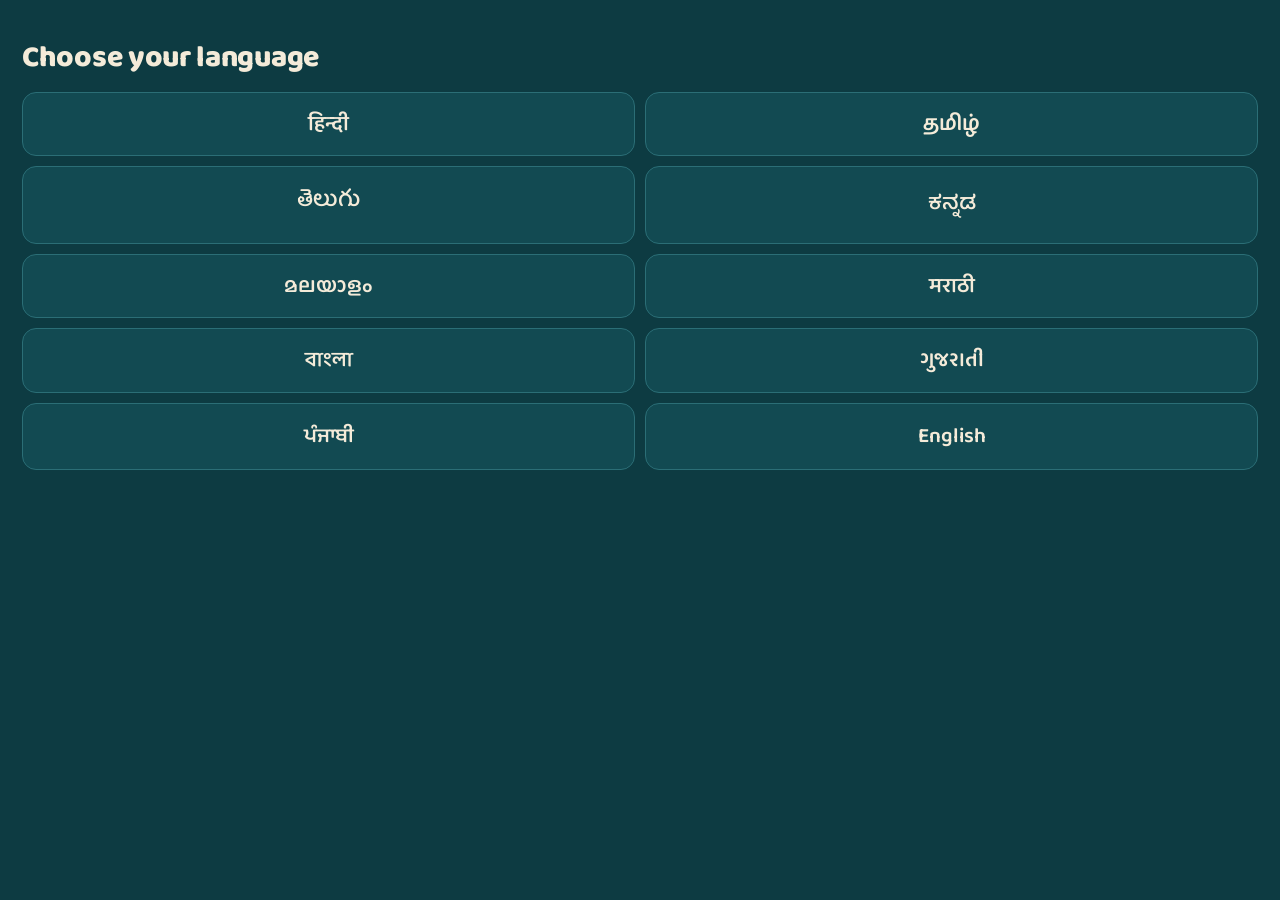
==== commit 84a23ac7: "Preview 0.7.2" ====
--- a/app/index.html
+++ b/app/index.html
@@ -47,7 +47,7 @@
 .env.dimmed{opacity:.35;pointer-events:none}
 .env.shake{animation:shk .5s}
 @keyframes shk{25%{transform:rotate(-6deg)}75%{transform:rotate(6deg)}}
-.petal{position:fixed;top:-20px;width:12px;height:16px;border-radius:60% 60% 50% 50%;z-index:70;pointer-events:none;animation:fall linear forwards}
+.petal{position:fixed;top:-20px;width:12px;height:16px;border-radius:60% 60% 50% 50%;z-index:0;pointer-events:none;animation:fall linear forwards}
 @keyframes fall{to{transform:translate(var(--dx),110vh) rotate(var(--r2))}}
 .vsbar{display:flex;gap:22px;justify-content:center;align-items:flex-end;height:250px;margin:16px 0}
 .vsbar div{width:96px;border-radius:12px 12px 4px 4px;display:flex;flex-direction:column;justify-content:flex-start;align-items:center;padding-top:10px;font-weight:800;color:#fff;text-align:center;font-size:15px}
@@ -74,7 +74,7 @@
 body{user-select:none;-webkit-user-select:none}
 input{user-select:text;-webkit-user-select:text}
 #app{position:fixed;inset:0;overflow:hidden}
-.scr{position:absolute;inset:0;display:flex;flex-direction:column;padding:calc(env(safe-area-inset-top) + 14px) 22px calc(env(safe-area-inset-bottom) + 22px);overflow-y:auto;animation:up .28s ease both;scrollbar-width:none}
+.scr{z-index:1;position:absolute;inset:0;display:flex;flex-direction:column;padding:calc(env(safe-area-inset-top) + 14px) 22px calc(env(safe-area-inset-bottom) + 22px);overflow-y:auto;animation:up .28s ease both;scrollbar-width:none}
 .scr::-webkit-scrollbar{display:none}
 .scr.tabbed{padding-bottom:calc(env(safe-area-inset-bottom) + 86px)}
 @keyframes up{from{opacity:0;transform:translateY(10px)}to{opacity:1;transform:none}}
@@ -92,6 +92,13 @@
 body.dark .btn{border-color:transparent}
 .btn:active{transform:translate(3px,3px);box-shadow:none}
 .btn.stick{position:sticky;bottom:0;z-index:4}
+.btn.stick{box-shadow:0 8px 0 20px var(--bg)}
+body[data-btn=chunky] .btn.stick{box-shadow:5px 5px 0 var(--line),0 8px 0 20px var(--bg)}
+body[data-btn=chunky].dark .btn.stick{box-shadow:5px 5px 0 rgba(255,255,255,.85),0 8px 0 20px var(--bg)}
+body[data-btn=chunky] .btn.stick:active{box-shadow:0 8px 0 20px var(--bg)}
+.btn.stick[disabled],body[data-btn=chunky] .btn.stick[disabled],body[data-btn=chunky].dark .btn.stick[disabled]{opacity:1;background:var(--tint);color:var(--muted);border-color:var(--tint);box-shadow:0 8px 0 20px var(--bg)}
+.scr .btn:not(.stick){position:relative;z-index:3}
+body.dark input[type=time]::-webkit-calendar-picker-indicator{filter:invert(1) sepia(1) saturate(4) hue-rotate(5deg)}
 .btn[disabled]{opacity:.35;pointer-events:none}
 .btn.ghost{background:var(--card);color:var(--ink)}
 .link{display:block;margin:8px auto 0;background:none;border:none;color:var(--muted);font:inherit;font-size:15px;cursor:pointer;min-height:44px;padding:0 12px}
@@ -100,12 +107,13 @@
 .opt small{display:block;font-weight:500;font-size:13px;color:var(--muted);line-height:1.3}
 .opt.on{background:var(--tint);box-shadow:var(--sh)}
 body.dark .opt.on{outline:2px solid var(--pri);outline-offset:-2px}
-.chk{margin-left:auto;width:24px;height:24px;border-radius:50%;border:2px solid var(--muted);flex:none;display:grid;place-items:center;font-size:13px;color:var(--priInk)}
+.chk{margin-left:auto;width:24px;height:24px;border-radius:50%;border:2px solid var(--muted);flex:none;display:grid;place-items:center;font-size:13px;color:var(--priInk);transition:background .15s,border-color .15s}
 .on .chk{background:var(--pri);border-color:var(--pri)}
 .input{width:100%;font:inherit;font-size:22px;font-weight:600;padding:14px;border:var(--bw) solid var(--line);border-radius:var(--r);background:var(--card);color:var(--ink);outline:none}
 .langs{display:grid;grid-template-columns:1fr 1fr;gap:10px}
 .langs .opt{margin:0;justify-content:center;font-size:21px;padding:14px 6px}
-.gods{display:grid;grid-template-columns:repeat(3,1fr);gap:10px}
+.gods{display:grid;grid-template-columns:repeat(3,minmax(0,1fr));gap:10px}
+.god{overflow-wrap:anywhere;min-width:0}
 .god{display:flex;flex-direction:column;align-items:center;gap:6px;padding:12px 4px 10px;border:var(--bw) solid transparent;border-radius:var(--r);background:none;color:var(--ink);font:inherit;font-size:14px;font-weight:700;line-height:1.15;cursor:pointer;text-align:center}
 .av{width:64px;height:64px;border-radius:50%;display:grid;place-items:center;font-family:var(--scr);font-size:26px;color:#fff;box-shadow:inset 0 -4px 0 rgba(0,0,0,.15);flex:none}
 .god.on{border-color:var(--line);background:var(--card);box-shadow:var(--sh)}
@@ -113,13 +121,14 @@
 .seg button{flex:1;padding:10px 0;border:var(--bw) solid var(--line);border-radius:var(--r);background:var(--card);color:var(--ink);font:inherit;font-weight:700;font-size:18px;cursor:pointer}
 .seg button.on{background:var(--pri);color:var(--priInk);border-color:var(--pri)}
 .lbl{font-size:13px;font-weight:700;color:var(--muted);margin:10px 0 4px}
-.perm{display:flex;gap:12px;align-items:center;padding:13px;border:var(--bw) solid var(--line);border-radius:var(--r);background:var(--card);margin-bottom:9px}
+.perm{display:flex;gap:12px;align-items:center;padding:10px 12px;border:var(--bw) solid var(--line);border-radius:var(--r);background:var(--card);margin-bottom:9px}
 body.dark .perm{border-width:1px}
 .perm .n{width:32px;height:32px;border-radius:50%;background:var(--tint);display:grid;place-items:center;font-weight:800;flex:none}
 .perm.ok .n{background:var(--ok);color:#fff}
 .perm b{display:block;font-size:16px;line-height:1.2}
 .perm span.s{display:block;font-size:13px;color:var(--muted);line-height:1.3}
-.perm .go{margin-left:auto;flex:none;padding:8px 14px;border-radius:999px;border:none;background:var(--pri);color:var(--priInk);font:inherit;font-weight:700;font-size:14px;cursor:pointer}
+.perm>div{min-width:0;flex:1}
+.perm .go{margin-left:auto;flex:0 1 auto;max-width:44%;white-space:normal;line-height:1.15;padding:8px 14px;border-radius:999px;border:none;background:var(--pri);color:var(--priInk);font:inherit;font-weight:700;font-size:14px;cursor:pointer}
 .perm.ok .go{background:none;color:var(--ok);pointer-events:none}
 .perm.wait .go{opacity:.35}
 .trust{display:flex;gap:10px;font-size:13px;color:var(--muted);line-height:1.35;padding:10px 12px;border-radius:var(--r);background:var(--tint);margin-bottom:12px}
@@ -146,14 +155,14 @@
 .hold span{font-weight:700;font-size:15px;color:var(--muted);text-align:center;padding:0 34px}
 .feat{list-style:none;margin:4px 0 10px}
 .feat li{display:flex;gap:10px;align-items:center;font-size:16px;font-weight:600;padding:6px 0;line-height:1.25}
-.feat li::before{content:"✓";width:22px;height:22px;border-radius:50%;background:var(--ok);color:#fff;display:grid;place-items:center;font-size:12px;flex:none}
+.feat li::before{content:"";width:22px;height:22px;border-radius:50%;background:var(--ok) url("data:image/svg+xml,%3Csvg xmlns='http://www.w3.org/2000/svg' viewBox='0 0 24 24' fill='none' stroke='%23fff' stroke-width='2.4' stroke-linecap='round' stroke-linejoin='round'%3E%3Cpath d='M5 12.5l4.5 4.5L19 7.5'/%3E%3C/svg%3E") center/14px no-repeat;flex:none}
 .price{border:var(--bw) solid var(--line);border-radius:var(--r);background:var(--card);padding:14px 16px;position:relative;box-shadow:var(--sh)}
 .price .off{position:absolute;top:-12px;right:14px;background:var(--bad);color:#fff;font-size:12px;font-weight:800;padding:3px 10px;border-radius:999px}
 .price s{color:var(--muted);font-size:17px}
 .price .p{font-size:32px;font-weight:800;line-height:1.1}
 .price .d{font-size:14px;color:var(--muted)}
 .fine{font-size:12px;color:var(--muted);text-align:center;margin:8px 0 0;line-height:1.35}
-.x{position:absolute;top:calc(env(safe-area-inset-top) + 12px);right:16px;width:36px;height:36px;border-radius:50%;border:none;background:var(--tint);color:var(--muted);font-size:15px;cursor:pointer;z-index:3}
+.x{position:absolute;top:calc(env(safe-area-inset-top) + 12px);right:16px;width:36px;height:36px;border-radius:50%;border:none;background:var(--tint);color:var(--muted);font-size:15px;cursor:pointer;z-index:3;display:grid;place-items:center}
 .wheel{width:240px;height:240px;margin:10px auto;position:relative}
 .wheel svg{width:100%;height:100%;transition:transform 3.2s cubic-bezier(.17,.67,.18,1)}
 .wheel::before{content:"";position:absolute;top:-6px;left:50%;transform:translateX(-50%);border:12px solid transparent;border-top:18px solid var(--ink);z-index:2}
@@ -165,6 +174,7 @@
 body.dark .stats div{border-width:1px}
 .stats b{display:block;font-size:24px;font-weight:800;line-height:1.1;font-variant-numeric:tabular-nums}
 .stats span{font-size:12px;color:var(--muted);line-height:1.2;display:block}
+.banner .ic{flex:none}
 .banner{display:flex;align-items:center;gap:10px;padding:10px 12px;border-radius:var(--r);background:var(--tint);font-weight:700;font-size:15px;margin-bottom:12px;cursor:pointer}
 .banner.warn{background:var(--bad);color:#fff}
 .week{display:flex;justify-content:space-between;margin-top:12px}
@@ -175,7 +185,7 @@
 .tabs{position:fixed;left:0;right:0;bottom:0;display:flex;background:var(--card);border-top:var(--bw) solid var(--line);padding-bottom:env(safe-area-inset-bottom);z-index:10}
 body.dark .tabs{border-top-width:1px}
 .tabs button{flex:1;background:none;border:none;font:inherit;font-size:13px;font-weight:700;color:var(--muted);padding:10px 0 12px;cursor:pointer;display:flex;flex-direction:column;align-items:center;gap:2px}
-.tabs button i{font-style:normal;font-size:20px;line-height:1}
+.tabs button i{font-style:normal;font-size:20px;line-height:1;display:block;height:22px}
 .tabs button.on{color:var(--pri)}
 .li{display:flex;align-items:center;gap:12px;padding:14px 4px;border-bottom:1px solid var(--tint);cursor:pointer;font-size:16px;font-weight:600}
 .li small{display:block;color:var(--muted);font-weight:500;font-size:13px}
@@ -205,16 +215,36 @@
 .dlg p{font-size:14px;color:#49454F;line-height:1.4;margin-bottom:18px}
 .dlg .acts{display:flex;justify-content:flex-end;gap:8px}
 .dlg .acts button{background:none;border:none;color:#6750A4;font-weight:600;font-size:15px;padding:10px 12px;cursor:pointer}
-select.sel{font:inherit;font-size:15px;font-weight:600;color:var(--ink);background:var(--card);border:var(--bw) solid var(--line);border-radius:10px;padding:6px 8px;max-width:170px}
+/* 0.7.2: stable footer (CTA at the same bottom offset on every onboarding/paywall/exit step), no replayed entry animation on in-place re-renders, payment veil, notification sheet */
+.scr.noanim{animation:none}
+.foot{position:sticky;bottom:0;z-index:4;flex:none;background:var(--bg);margin:0 -22px calc(-1*(env(safe-area-inset-bottom) + 22px));padding:10px 22px calc(env(safe-area-inset-bottom) + 22px);box-shadow:0 -14px 14px -6px var(--bg)}
+.foot>.fine{margin:0 0 8px}
+.foot2{min-height:52px;display:flex;flex-direction:column;align-items:center}
+.foot2 .link{margin:4px auto 0}
+.foot2 .fine{margin:10px 0 0}
+.foot .btn[disabled],body[data-btn=chunky] .foot .btn[disabled],body[data-btn=chunky].dark .foot .btn[disabled]{opacity:1;background:var(--tint);color:var(--muted);border-color:var(--tint);box-shadow:none}
+.payveil{position:fixed;inset:0;z-index:70;background:rgba(0,0,0,.45);display:flex;align-items:center;justify-content:center;animation:up .2s both}
+.payveil>div{background:var(--card);color:var(--ink);border-radius:18px;padding:22px 26px;display:flex;align-items:center;gap:14px;font-weight:700;font-size:17px;box-shadow:0 12px 30px rgba(0,0,0,.35)}
+.spin{width:26px;height:26px;border-radius:50%;border:3px solid var(--tint);border-top-color:var(--pri);animation:spn .8s linear infinite;flex:none}
+@keyframes spn{to{transform:rotate(360deg)}}
+body.paying .btn,body.paying .link{pointer-events:none}
+.nsheet{position:absolute;left:0;right:0;bottom:0;background:var(--card);border-radius:26px 26px 0 0;border-top:1px solid rgba(233,185,73,.4);padding:26px 22px calc(env(safe-area-inset-bottom) + 22px);box-shadow:0 -20px 50px rgba(0,0,0,.45);animation:up .3s both}
+.nsheet .nic{width:64px;height:64px;border-radius:50%;background:var(--tint);color:var(--pri);display:grid;place-items:center;margin:0 auto 12px}
+.remoff{display:block;font-size:12.5px;font-weight:600;color:#F4A79D;margin-top:2px}
+.remoff u{color:var(--pri);cursor:pointer}
+.pbadge{display:inline-block;font-size:11px;font-weight:800;padding:2px 8px;border-radius:999px;background:var(--pri);color:var(--priInk);margin-left:6px;vertical-align:middle}
+.prevtag{display:inline-block;margin:6px auto 0;padding:4px 12px;border-radius:999px;background:var(--tint);color:var(--pri);font-size:13px;font-weight:700}
+select.sel{font:inherit;font-size:14px;font-weight:600;color:var(--ink);background:var(--card);border:var(--bw) solid var(--line);border-radius:10px;padding:6px 8px;max-width:52vw;white-space:normal}
 </style>
 </head>
 <body data-theme="peacock" data-font="baloo" data-btn="chunky" class="dark">
 <div id="app"></div>
 <script src="content.js"></script>
-<script src="content-gita.js" onerror="0"></script>
 <script src="i18n.js"></script>
 <script src="i18n-more.js" onerror="0"></script>
 <script src="i18n-fgs.js"></script>
+<script src="delight-data.js" onerror="0"></script>
+<script src="delight.js" onerror="0"></script>
 <script>
 "use strict";
 /* ============ content fallback (until content.js exists) ============ */
@@ -248,9 +278,11 @@
 
 /* ============ state ============ */
 const today=()=>{const d=new Date();return d.getFullYear()+'-'+(d.getMonth()+1)+'-'+d.getDate()};
-const S=Object.assign({lang:'',deity:'',name:'',apps:[],labels:{},prayer:'jap',count:11,mode:'every',unlockMin:15,step:'lang',done:false,plus:false,spun:false,o2:0,japDay:'',japToday:0,japTotal:0,days:[],t2:600,dark:false,theme:'peacock',font:'baloo',btn:'chunky',role:'',want:[],hours:-1,morn:'',env1:0,envDone:false,o3until:0,japHist:{},checks:{},widgetAsked:false,notif:{am:true,pm:true,fest:true},rem:{am:'06:30',pm:'19:00'}},J(localStorage.getItem('pl'),{}));
+const S=Object.assign({lang:'',deity:'',name:'',apps:[],labels:{},prayer:'jap',count:11,mode:'every',unlockMin:15,step:'lang',done:false,plus:false,spun:false,o2:0,japDay:'',japToday:0,japTotal:0,days:[],t2:600,dark:false,theme:'peacock',font:'baloo',btn:'chunky',role:'',want:[],hours:-1,morn:'',env1:0,envDone:false,o3until:0,japHist:{},checks:{},widgetAsked:false,notif:{am:true,pm:true,fest:true},rem:{am:'06:30',pm:'19:00'},snd:true,doneSnd:'shankh',hap:true,prasad:{},aarti:{}},J(localStorage.getItem('pl'),{}));
+const kidsDefault=()=>{if(S.kids===undefined&&S.done)S.kids=['work','home','business'].includes(S.role)&&(S.want||[]).includes('family')};kidsDefault();
 const save=()=>localStorage.setItem('pl',JSON.stringify(S));
-if(NATIVE){S.theme='peacock';S.font='baloo';S.btn='chunky';S.dark=false} // look is fixed in the app; only the browser preview can switch it
+function lockLook(){if(NATIVE){S.theme='peacock';S.font='baloo';S.btn='chunky';S.dark=false}} // look is fixed in the app; only the browser preview can switch it
+lockLook();try{save()}catch(e){}
 if(S.japDay!==today()){S.japDay=today();S.japToday=0}
 const q=new URLSearchParams(location.search);
 const LOCK=q.get('lock');let lockLabel=q.get('label')||'';
@@ -260,10 +292,12 @@
 const pick=(o,l=L())=>o?(o[l]??o.hi??o.en??Object.values(o)[0]):'';
 const god=()=>C.deities[S.deity]||C.deities[Object.keys(C.deities)[0]];
 const godName=()=>pick(god().honorific)||pick(god().name);
-function t(k,v={}){let s=(I[L()]&&I[L()][k])??I.en[k]??k;v={god:godName(),name:S.name||'',...v};for(const x in v)s=s.split('{'+x+'}').join(v[x]);return s.replace(/^,\s*|\s*,\s*$/g,'').replace(/\s+,/g,',')}
+function t(k,v={}){let s=(I[L()]&&I[L()][k])??I.en[k]??k;v={god:godName(),name:S.name||'',...v};for(const x in v)s=s.split('{'+x+'}').join(v[x]);const lead=/^,\s*/.test(s);s=s.replace(/^,\s*|\s*,\s*$/g,'').replace(/\s+,/g,',');return lead&&s?s[0].toUpperCase()+s.slice(1):s}
 const japa=()=>pick(god().japa);
 function glyph(k){k=k||S.deity;const d=C.deities[k]||god();if(k==='murugan'&&L()==='ta')return 'வேல்';if(['hi','mr','en'].includes(L()))return k==='murugan'?'स्कं':(d.glyph||'ॐ');const nm=pick(d.name).replace(/^(ஸ்ரீ|శ్రీ|ಶ್ರೀ|ശ്രീ|শ্রী|શ્રી|ਸ਼੍ਰੀ)\s*/,'');try{return [...new Intl.Segmenter(L(),{granularity:'grapheme'}).segment(nm)][0].segment}catch(e){return nm[0]}}
 const hm=m=>m>=60?t('u_h',{n:Math.floor(m/60)})+' '+t('u_m',{n:m%60}):t('u_m',{n:m});
+/** Line icons (delight.js); plain glyphs if that file is missing. */
+const ic=(k,s=22,st='')=>window.DL?DL.ic(k,s,st):({back:'‹',next:'›',check:'✓',close:'✕'}[k]||'');
 const esc=s=>String(s).replace(/[&<>"']/g,c=>({'&':'&amp;','<':'&lt;','>':'&gt;','"':'&quot;',"'":'&#39;'}[c]));
 const LEAD={hi:['ram','hanuman','shiva','krishna','radha_krishna','devi'],ta:['murugan','shiva','devi','vishnu','ganesha','venkatesha','ayyappa'],te:['venkatesha','shiva','ram','hanuman','devi','ganesha'],kn:['venkatesha','shiva','ganesha','hanuman','devi','vishnu'],ml:['ayyappa','krishna','devi','shiva','ganesha','murugan'],mr:['ganesha','vishnu','shiva','ram','hanuman','devi'],bn:['devi','krishna','shiva','radha_krishna','ganesha','lakshmi'],gu:['krishna','hanuman','devi','shiva','ganesha','ram'],pa:['devi','shiva','hanuman','ram','krishna','ganesha'],en:['ram','hanuman','shiva','krishna','devi','ganesha']};
 function godOrder(){const base=(C.deityOrder||Object.keys(C.deities)).filter(k=>C.deities[k]);const lead=(LEAD[L()]||[]).filter(k=>C.deities[k]);return [...lead,...base.filter(k=>!lead.includes(k))]}
@@ -274,64 +308,69 @@
  const gc=god().color||'#D9560B';document.documentElement.style.setProperty('--god',DARK.includes(S.theme)?`color-mix(in srgb, ${gc} 20%, #F6D58E)`:gc);document.documentElement.lang=L()}
 const img=(k,hero)=>`img/deity/${k}${hero?'-hero':''}.webp`;
 const avatar=(k,sz)=>`<span class="av" style="background:${C.deities[k].color};${sz?`width:${sz}px;height:${sz}px;font-size:${sz*.42}px`:''}">${esc(glyph(k))}<img src="${img(k)}" alt="" onerror="this.remove()"></span>`;
-const heroBg=(cls='')=>`<div class="hero ${cls}" style="background-color:var(--god);background-image:url(${img(S.deity,1)}),url(${img(S.deity)})"></div>`;
+const heroBg=(cls='')=>`<div class="hero ${cls}" style="background-color:var(--god);background-position:50% 18%;background-image:url(${img(S.deity,1)}),url(${img(S.deity)})"></div>`;
 const storyBg=n=>`<div class="hero" style="background-image:url(img/story/${n}.webp)"></div>`;
-const HRS=[2,4,6,8];const hrsN=()=>HRS[S.hours]??4;const daysN=()=>Math.round(hrsN()*365/24);
+const HRS=[2,4,6,8];const hrsN=()=>S.realH||HRS[S.hours]||4;const daysN=()=>Math.round(hrsN()*365/24);const savedH=()=>Math.max(0.5,hrsN()-1);
 const planDate=()=>{const d=new Date();d.setDate(d.getDate()+21);return d.toLocaleDateString((L()==='en'?'en':L())+'-IN',{day:'numeric',month:'long'})};
 function petals(n=36){const c=['#F59E0B','#EA580C','#FBBF24','#DC2626','#F97316'];for(let i=0;i<n;i++){const e=document.createElement('i');e.className='petal';e.style.left=Math.random()*100+'vw';e.style.background=c[i%c.length];e.style.setProperty('--dx',(Math.random()*120-60)+'px');e.style.setProperty('--r2',(Math.random()*720)+'deg');e.style.animationDuration=(2.2+Math.random()*1.8)+'s';e.style.animationDelay=(Math.random()*.6)+'s';document.body.appendChild(e);setTimeout(()=>e.remove(),5000)}}
 
 /* ============ pieces ============ */
-const OB=['deity','name','q_role','q_want','q_hours','q_morn','st1','st2','st3','plan','ovprev','perms','report','apps','prayer','sankalp'];
-function topBar(){const i=OB.indexOf(cur);return `<div class="top"><button class="back" onclick="back()" aria-label="${t('back')}">‹</button>${i>=0?`<div class="bar"><b style="width:${(i+1)/OB.length*100}%"></b></div>`:''}</div>`}
-function ring(n,done,size){const beads=Math.min(n,36),R=size/2-12,c=size/2,on=Math.round(done/n*beads),r=beads>30?6:beads>18?7.5:9;
- let s=`<svg class="ring" width="${size}" height="${size}" viewBox="0 0 ${size} ${size}">`;
+const OB=['deity','name','q_role','q_want','q_hours','q_morn','st1','st2','st3','plan','prayer','sankalp'];
+const SETUP=['ovprev','perms','report','apps'];
+function topBar(){const i=OB.indexOf(cur);return `<div class="top">${cur==='ovprev'?'<span style="width:40px"></span>':`<button class="back" onclick="back()" aria-label="${t('back')}">${ic('back',24)}</button>`}${i>=0?`<div class="bar"><b style="width:${(i+1)/OB.length*100}%"></b></div>`:''}</div>`}
+function ring(n,done,size,meruOn){const beads=Math.min(n,36),R=size/2-12,c=size/2,on=Math.round(done/n*beads),r=beads>30?6:beads>18?7.5:9;
+ let s=`<svg class="ring" width="${size}" height="${size}" viewBox="0 0 ${size} ${size}"><circle class="thr" cx="${c}" cy="${c}" r="${R}"/>`;
  for(let i=0;i<beads;i++){const a=-Math.PI/2+(i+1)/(beads+1)*Math.PI*2;s+=`<circle class="bd ${i<on?'on':''}" cx="${(c+R*Math.cos(a)).toFixed(1)}" cy="${(c+R*Math.sin(a)).toFixed(1)}" r="${r}"/>`}
- return s+`<circle class="meru" cx="${c}" cy="${c-R}" r="${r+3}"/></svg>`}
+ return s+`<circle class="meru ${meruOn?'on':''}" cx="${c}" cy="${c-R}" r="${r+3}"/></svg>`}
 function appIcon(a,sz=40){return a.icon?`<img src="${a.icon}" width="${sz}" height="${sz}" alt="">`:`<span class="ai" style="background:${a.col||'#888'};width:${sz}px;height:${sz}px">${esc((a.label||'?')[0])}</span>`}
+/** One footer for onboarding, paywall and exit steps: optional line above the CTA, the CTA, and a fixed-height slot under it, so the CTA sits at the same height on every step. */
+const foot=(cta,sec='',pre='')=>`<div class="foot">${pre}${cta}<div class="foot2">${sec}</div></div>`;
 function toast(m){const d=document.createElement('div');d.className='toast';d.textContent=m;document.body.appendChild(d);setTimeout(()=>d.remove(),2400)}
-const tabs=a=>`<div class="tabs">${[['home','◎','tab_today'],['read','❁','tab_read'],['journey','▤','tab_journey'],['settings','≡','tab_me']].map(([k,i,l])=>`<button class="${a===k?'on':''}" onclick="go('${k}')"><i>${i}</i>${t(l)}</button>`).join('')}</div>`;
+const tabs=a=>`<div class="tabs">${[['home','today','◎','tab_today'],['read','read','❁','tab_read'],['journey','journey','▤','tab_journey'],['settings','me','≡','tab_me']].map(([k,i,g,l])=>`<button class="${a===k?'on':''}" onclick="go('${k}')"><i>${window.DL?ic(i,22):g}</i>${t(l)}</button>`).join('')}</div>`;
 
 /* ============ screens ============ */
 const V={};let cur='';
 V.lang=()=>`<div class="scr"><div style="height:24px"></div>
  <h1>${t('lang_h')}</h1><div style="height:10px"></div>
- <div class="langs">${LANGS.map(l=>`<button class="opt ${L()===l?'on':''}" onclick="S.lang='${l}';save();go('welcome')">${I[l]._name}</button>`).join('')}</div>
+ <div class="langs">${LANGS.map(l=>`<button class="opt ${S.lang===l?'on':''}" onclick="S.lang='${l}';save();go('welcome')">${I[l]._name}</button>`).join('')}</div>
  <div class="grow"></div></div>`;
 V.welcome=()=>`<div class="scr c"><div class="grow"></div><div style="display:flex;justify-content:center;align-items:center">${godOrder().slice(0,5).map((k,i)=>`<span style="margin:0 -10px;transform:scale(${[0.8,0.92,1.15,0.92,0.8][i]});z-index:${[1,2,3,2,1][i]};border-radius:50%;box-shadow:0 0 0 4px var(--bg)">${avatar(k,96)}</span>`).join('')}</div><div style="height:26px"></div>
  <h1 style="margin-top:24px">${t('wel_h',{god:'🙏'}).replace('🙏',L()==='en'?'God':pick({hi:'भगवान',mr:'देव',gu:'ભગવાન',bn:'ভগবান',pa:'ਪ੍ਰਭੂ',ta:'இறைவன்',te:'దేవుడు',kn:'ದೇವರು',ml:'ദൈവം'}))}</h1>
  <p class="sub">${t('wel_s')}</p><div class="grow"></div>
- <button class="btn" onclick="track('ob_start');go('deity')">${t('begin')}</button></div>`;
+ ${foot(`<button class="btn" onclick="track('ob_start');go('deity')">${t('begin')}</button>`)}</div>`;
 V.deity=()=>`<div class="scr">${topBar()}
  <h1>${t('deity_h')}</h1><p class="sub">${t('deity_s')}</p>
- <div class="gods">${godOrder().map(k=>{const d=C.deities[k];return `<button class="god ${S.deity===k?'on':''}" onclick="S.deity='${k}';save();applyGod();render()">${avatar(k)}${esc(pick(d.name))}</button>`}).join('')}</div>
- <div class="grow"></div><button class="btn stick" ${S.deity?'':'disabled'} onclick="track('ob_deity');go('name')">${t('cont')}</button></div>`;
+ <div class="gods">${godOrder().map(k=>{const d=C.deities[k];return `<button class="god ${S.deity===k?'on':''}" onclick="pickGod('${k}',this)">${avatar(k)}${esc(pick(d.name))}</button>`}).join('')}</div>
+ <div class="grow"></div>${foot(`<button class="btn" id="dg-go" ${S.deity?'':'disabled'} onclick="track('ob_deity');go(S.done?'settings':'name')">${t(S.done?'done':'cont')}</button>`)}</div>`;
+function pickGod(k,el){S.deity=k;save();applyGod();document.querySelectorAll('.gods .god').forEach(b=>b.classList.toggle('on',b===el));const g=document.getElementById('dg-go');if(g)g.disabled=false}
 V.name=()=>`<div class="scr">${topBar()}
  <h1>${t('name_h')}</h1><div style="height:10px"></div>
  <input class="input" id="nm" placeholder="${t('name_ph')}" value="${esc(S.name)}" maxlength="24" oninput="S.name=this.value.trim();save()" onkeydown="if(event.key==='Enter')go('q_role')" autocomplete="off">
- <div class="grow"></div><button class="btn" onclick="go('q_role')">${t('cont')}</button></div>`;
+ <div class="grow"></div>${foot(`<button class="btn" onclick="go('q_role')">${t('cont')}</button>`)}</div>`;
 const one=(key,opts,next)=>`<div class="scr">${topBar()}<h1>${t(key)}</h1><div style="height:8px"></div>
- ${opts.map(([v,l])=>`<button class="opt ${S[key.slice(2,-2)]===v?'on':''}" onclick="S['${key.slice(2,-2)}']=${typeof v==='number'?v:`'${v}'`};save();track('${key}');render();setTimeout(()=>go('${next}'),260)">${l}<span class="chk">${S[key.slice(2,-2)]===v?'✓':''}</span></button>`).join('')}<div class="grow"></div></div>`;
+ ${opts.map(([v,l])=>`<button class="opt ${S[key.slice(2,-2)]===v?'on':''}" onclick="pickOne(this,'${key.slice(2,-2)}',${typeof v==='number'?v:`'${v}'`},'${next}','${key}')">${l}<span class="chk">${S[key.slice(2,-2)]===v?ic('check',14):''}</span></button>`).join('')}<div class="grow"></div></div>`;
+function pickOne(el,f,v,next,key){if(el.parentNode.dataset.picked)return;el.parentNode.dataset.picked=1;S[f]=v;save();track(key);el.parentNode.querySelectorAll('.opt').forEach(o=>{const on=o===el;o.classList.toggle('on',on);const c=o.querySelector('.chk');if(c)c.innerHTML=on?ic('check',14):''});setTimeout(()=>go(next),260)}
 V.q_role=()=>one('q_role_h',['student','college','work','business','home','retired'].map(k=>[k,t('r_'+k)]),'q_want');
 V.q_want=()=>`<div class="scr">${topBar()}<h1>${t('q_want_h')}</h1><p class="sub">${t('q_want_s')}</p>
- ${['peace','focus','family','sleep','bhakti'].map(k=>`<button class="opt ${S.want.includes(k)?'on':''}" onclick="togWant('${k}')">${t('w_'+k)}<span class="chk">${S.want.includes(k)?'✓':''}</span></button>`).join('')}
- <div class="grow"></div><button class="btn" ${S.want.length?'':'disabled'} onclick="track('q_want');go('q_hours')">${t('cont')}</button></div>`;
-function togWant(k){const i=S.want.indexOf(k);i<0?S.want.push(k):S.want.splice(i,1);save();vib(8);render()}
+ ${['peace','focus','family','sleep','bhakti'].map(k=>`<button class="opt ${S.want.includes(k)?'on':''}" onclick="togWant('${k}',this)">${t('w_'+k)}<span class="chk">${S.want.includes(k)?ic('check',14):''}</span></button>`).join('')}
+ <div class="grow"></div>${foot(`<button class="btn" id="qw-go" ${S.want.length?'':'disabled'} onclick="track('q_want');go('q_hours')">${t('cont')}</button>`)}</div>`;
+function togWant(k,el){const i=S.want.indexOf(k);i<0?S.want.push(k):S.want.splice(i,1);save();if(!el)return render();const on=S.want.includes(k);el.classList.toggle('on',on);el.querySelector('.chk').innerHTML=on?ic('check',14):'';document.getElementById('qw-go').disabled=!S.want.length}
 V.q_hours=()=>one('q_hours_h',[[0,t('hrs',{a:1,b:3})],[1,t('hrs',{a:3,b:5})],[2,t('hrs',{a:5,b:7})],[3,t('hrs_plus',{a:7})]],'q_morn');
 V.q_morn=()=>one('q_morn_h',['phone','pray','bath','tea'].map(k=>[k,t('m_'+k)]),'st1');
 V.st1=()=>`<div class="scr">${storyBg('ghat-sunrise')}${topBar().replace('class="top"','class="top" style="position:absolute;top:calc(env(safe-area-inset-top) + 14px);left:22px;right:22px;z-index:2"')}
- <div class="grow"></div><h1>${t('st1_h')}</h1><p class="sub" style="font-size:18px">${t('st1_s')}</p><div style="height:14px"></div>
- <button class="btn" onclick="go('st2')">${t('cont')}</button></div>`;
+ <div class="grow"></div><h1>${t('st1_h')}</h1><p class="sub" style="font-size:18px">${t('st1_s')}</p>
+ ${foot(`<button class="btn" onclick="go('st2')">${t('cont')}</button>`)}</div>`;
 V.st2=()=>`<div class="scr">${storyBg('scroll-night')}${topBar().replace('class="top"','class="top" style="position:absolute;top:calc(env(safe-area-inset-top) + 14px);left:22px;right:22px;z-index:2"')}
- <div class="grow"></div><div class="big-n">${t('st2_h',{days:daysN()})}</div><h1 style="font-size:24px">${t('st2_s')}</h1><p class="sub">${t('st2_n',{h:hrsN()})}</p><div style="height:14px"></div>
- <button class="btn" onclick="go('st3')">${t('cont')}</button></div>`;
+ <div class="grow"></div><div class="big-n">${t('st2_h',{days:daysN()})}</div><h1 style="font-size:24px">${t('st2_s')}</h1><p class="sub">${t('st2_n',{h:hrsN()})}</p>
+ ${foot(`<button class="btn" onclick="go('st3')">${t('cont')}</button>`)}</div>`;
 V.st3=()=>`<div class="scr c">${topBar()}<div class="grow"></div>${ring(108,108,200)}
  <h1 style="margin-top:22px;font-size:34px">${t('st3_h')}</h1><p class="sub" style="font-size:18px">${t('st3_s')}</p><div class="grow"></div>
- <button class="btn" onclick="go('reading')">${t('cont')}</button></div>`;
+ ${foot(`<button class="btn" onclick="go('reading')">${t('cont')}</button>`)}</div>`;
 V.ovprev=()=>{const a=(APPS||J(PL.apps(),[])).find(x=>DISTRACT.includes(x.pkg))||{label:'Instagram',col:'#D6249F'};const lbl=a.label;
  return `<div class="scr c">${topBar()}<h1>${t('ov_h')}</h1><p class="sub">${t('ov_s')}</p>
  <div class="mini"><div class="mini-in"><div class="lockapp">${appIcon(a,30)}</div><h1 class="c" style="font-size:24px;margin-top:8px">${t('lock_h',{app:esc(lbl)})}</h1>
  <p class="sub" style="font-size:14px">${t('lock_s',{n:S.count})}</p>${ring(S.count,3,170)}<p class="mantra" style="font-size:22px;color:var(--god);margin-top:8px">${esc(japa())}</p><p class="cnt" style="font-size:30px">3 / ${S.count}</p></div></div>
- <div class="grow"></div><button class="btn" onclick="go('perms')">${t('cont')}</button></div>`};
+ <div class="grow"></div>${foot(`<button class="btn" onclick="go('perms')">${t('cont')}</button>`)}</div>`};
 const firstApp=()=>{const a=(APPS||J(PL.apps(),[])).find(x=>S.apps.includes(x.pkg))||(APPS||[]).find(x=>DISTRACT.includes(x.pkg))||{label:'Instagram',col:'#D6249F'};return a};
 V.imp1=()=>{const a=firstApp();const row=(n,ic,txt)=>`<div style="display:flex;align-items:center;gap:14px;margin:14px 0"><span style="width:34px;height:34px;border-radius:50%;background:var(--tint);display:grid;place-items:center;font-weight:800;flex:none">${n}</span><span style="flex:none">${ic}</span><b style="font-size:17px;line-height:1.3">${txt}</b></div>`;
  return `<div class="scr"><div style="height:30px;flex:none"></div><h1>${t('imp_how_h')}</h1><div style="height:10px"></div>
@@ -339,21 +378,21 @@
  <div style="width:2px;height:22px;background:var(--tint);margin-left:16px"></div>
  ${row(2,avatar(S.deity,44),t('imp_2',{n:S.count}))}
  <div style="width:2px;height:22px;background:var(--tint);margin-left:16px"></div>
- ${row(3,`<span style="width:44px;height:44px;border-radius:50%;background:var(--ok);color:#fff;display:grid;place-items:center;font-size:22px">✓</span>`,t('imp_3',{app:esc(a.label),m:S.unlockMin}))}
+ ${row(3,`<span style="width:44px;height:44px;border-radius:50%;background:var(--ok);color:#fff;display:grid;place-items:center;font-size:22px">${ic('check',26)}</span>`,t('imp_3',{app:esc(a.label),m:S.unlockMin}))}
  <p class="mantra" style="color:var(--god);margin-top:18px">${esc(japa())}</p>
- <div class="grow"></div><button class="btn" onclick="track('imp1');go('imp2')">${t('cont')}</button></div>`};
+ <div class="grow"></div>${foot(`<button class="btn" onclick="track('imp1');go('imp2')">${t('cont')}</button>`)}</div>`};
 V.imp2=()=>`<div class="scr">${storyBg(['ta','te','kn','ml'].includes(L())?'temple-morning':S.morn==='tea'?'morning-tea':'young-pray')}<div class="grow"></div>
  <div class="lbl" style="font-size:15px;color:var(--god)">${t('imp7_h')}</div><h1>${t('imp7_s')}</h1>
- <div class="big-n" style="font-size:52px;margin:8px 0">${t('imp7_n',{h:t('u_h',{n:(hrsN()-1)*7})})}</div><div style="height:12px"></div>
- <button class="btn" onclick="track('imp2');go('imp3')">${t('cont')}</button></div>`;
+ <div class="big-n" style="font-size:52px;margin:8px 0">${t('imp7_n',{h:t('u_h',{n:savedH()*7})})}</div><p class="fine" style="text-align:left;margin:0 0 6px">(${t('u_h',{n:hrsN()})} − ${t('u_h',{n:hrsN()-savedH()})}) × 7</p>
+ ${foot(`<button class="btn" onclick="track('imp2');go('imp3')">${t('cont')}</button>`)}</div>`;
 V.imp3=()=>`<div class="scr c"><div style="height:24px;flex:none"></div><div class="lbl" style="font-size:15px;color:var(--god)">${t('imp21_h')}</div><h1>${t('imp21_s')}</h1>
  <div style="display:grid;grid-template-columns:repeat(7,1fr);gap:8px;margin:18px 6px">${[...Array(21)].map((_,i)=>`<i style="display:block;aspect-ratio:1;border-radius:50%;background:var(--ok);opacity:0;animation:up .3s ${i*0.06}s forwards"></i>`).join('')}</div>
  <div class="big-n" style="font-size:44px">${t('imp21_n',{n:21*S.count})}</div>
- ${S.want.length?`<div class="lbl" style="margin-top:14px">${t('imp21_w')}</div><div class="chips" style="justify-content:center">${S.want.map(w=>`<span style="padding:6px 12px">${t('w_'+w)}</span>`).join('')}</div>`:''}
- <div class="grow"></div><button class="btn" onclick="track('imp3');go('pay')">${t('cont')}</button></div>`;
+ ${S.want.length?`<div class="lbl" style="margin-top:14px">${t('imp21_w')}</div><div style="display:flex;flex-wrap:wrap;gap:8px;justify-content:center;margin-top:6px">${S.want.map(w=>`<span style="padding:6px 12px;border-radius:999px;background:var(--tint);font-weight:700;font-size:14px">${t('w_'+w)}</span>`).join('')}</div>`:''}
+ <div class="grow"></div>${foot(`<button class="btn" onclick="track('imp3');go('pay')">${t('cont')}</button>`)}</div>`;
 const lvl=(key,val,pre)=>`<div style="display:flex;justify-content:space-between;gap:6px;margin:10px 0 4px">${[1,2,3,4,5].map(i=>`<button onclick="ci['${key}']=${i};render()" style="flex:1;border:var(--bw) solid var(--line);border-radius:12px;padding:10px 2px;background:${val===i?'var(--pri)':'var(--card)'};color:${val===i?'var(--priInk)':'var(--ink)'};font:inherit;font-size:12px;font-weight:700;line-height:1.15;cursor:pointer;min-height:58px"><b style="display:block;font-size:20px">${i}</b>${t(pre+i)}</button>`).join('')}</div>`;
 let ci={r:0,m:0};
-V.checkin=()=>`<div class="scr"><div class="top"><button class="back" onclick="go('home')">‹</button></div>
+V.checkin=()=>`<div class="scr"><div class="top"><button class="back" onclick="go('home')" aria-label="${t('back')}">${ic('back',24)}</button></div>
  <div style="display:flex;justify-content:center">${avatar(S.deity,80)}</div>
  <h3 style="font-size:20px;line-height:1.3">${t('ci_rel')}</h3>${lvl('r',ci.r,'rel')}
  <h3 style="font-size:20px;line-height:1.3;margin-top:22px">${t('ci_mood')}</h3>${lvl('m',ci.m,'mood')}
@@ -362,7 +401,8 @@
  const days=[...Array(30)].map((_,i)=>{const d=new Date();d.setDate(d.getDate()-29+i);return (S.japHist||{})[d.getFullYear()+'-'+(d.getMonth()+1)+'-'+d.getDate()]||0});const mx=Math.max(S.count,...days);
  const tile=(v,l,c)=>`<div style="border-radius:var(--r);padding:16px 12px;background:${c};color:#fff"><b style="display:block;font-size:34px;line-height:1">${v}</b><span style="font-size:13px;opacity:.9">${l}</span></div>`;
  return `<div class="scr tabbed"><h1 style="margin-top:8px">${t('jr_h')}</h1>
- <div style="display:grid;grid-template-columns:1fr 1fr;gap:10px;margin:8px 0 14px">${tile(streak(),t('jr_streak'),'#C2410C')}${tile(S.japTotal,t('jr_total'),'#3F5A8A')}${tile(avg('r'),t('jr_rel'),'#A16207')}${tile(avg('m'),t('jr_mood'),'#2F6B2F')}</div>
+ <div style="display:grid;grid-template-columns:1fr 1fr;gap:10px;margin:8px 0 14px">${tile(streak(),t('jr_streak'),'#C2410C')}${tile(S.japTotal,t('jr_total'),'#3F5A8A')}${tile(ch.length,t('ci_btn'),'#A16207')}${tile(S.days.length,t('jr_days'),'#2F6B2F')}</div>
+ ${window.DL?DL.thali():''}
  <div class="card"><div class="lbl" style="margin:0 0 8px">${t('jr_30')}</div><div style="display:flex;align-items:flex-end;gap:3px;height:110px">${days.map(v=>`<i style="flex:1;border-radius:3px 3px 0 0;background:${v?'var(--god)':'var(--tint)'};height:${Math.max(4,v/mx*100)}%"></i>`).join('')}</div></div>
  <button class="btn ghost" onclick="openCheckin()">${t('ci_btn')}</button>
  </div>${tabs('journey')}`};
@@ -373,42 +413,62 @@
  PL.syncWidget(JSON.stringify({state,num:done?sk:Math.max(0,need-S.japToday),numLabel:done?t('wd_days'):t('wd_left'),line:done?t('wd_done'):japa(),
   pill:fest?pick(fe.f.name):'',badge:sk>=21&&done?t('wd_sankalp',{n:sk>=108?108:sk>=51?51:21}):'',deity:S.deity,
   streak:sk,japToday:S.japToday,mantra:japa(),label:t('streak'),japLabel:t('japtoday'),color:god().color||'#D9560B',week:wk,deityImg:S.deity?img(S.deity):'',deityHero:S.deity?img(S.deity,1):''}))}catch(e){}}
-window.openTo=k=>{if(k==='japa'&&S.done&&S.plus){startJapa()}};
-const CREDITS=[['Ram, Devi, Murugan, Saraswati, Lakshmi','Raja Ravi Varma — public domain'],['Hanuman, Shiva, Ganesha, Vishnu','Ravi Varma Press — public domain'],['Krishna, Radha Krishna','after Raja Ravi Varma; Wellcome Collection, CC BY 4.0'],['Ayyappa','Chinnareddy435, Wikimedia Commons, CC BY 4.0'],['Venkateswara','Kalyan Kanuri (Flickr), CC BY-SA 2.0'],['Shirdi Sai Baba','photograph c. 1915 — public domain'],['Varanasi Ganga aarti','Chetanbtc, Wikimedia Commons, CC BY-SA 4.0'],['Tiruvannamalai temple','KARTY JazZ, Wikimedia Commons, CC BY-SA 4.0'],['Photos','Unsplash: Dipqi Ghozali, CHIRAG K, Garv Chaplot · Pexels: RDNE Stock project, Yan Krukau, sujithirapara']];
-V.credits=()=>`<div class="scr"><div class="top"><button class="back" onclick="go('settings')">‹</button></div><h1>© ${t('credits')}</h1>${CREDITS.map(([a,b])=>`<div class="li" style="cursor:default"><span>${a}<small>${b}</small></span></div>`).join('')}</div>`;
-V.reading=()=>{setTimeout(()=>{[0,1,2].forEach(i=>setTimeout(()=>{const e=document.getElementById('cr'+i);if(e)e.classList.add('on');vib(10)},500+i*800));setTimeout(()=>{if(cur==='reading')go('plan')},3200)},50);
+window.openTo=k=>{if(k==='japa'&&S.done&&S.plus){startJapa()}else if(S.plus&&k&&k.startsWith('pp_')&&V[k])go(k)};
+const CREDITS=[['Ram, Saraswati','Raja Ravi Varma — public domain'],['Hanuman, Ganesha','Ravi Varma Press — public domain'],['Murugan','print after Raja Ravi Varma — public domain'],['Shiva, Radha Krishna','early popular prints — public domain'],['Krishna','after Raja Ravi Varma; Wellcome Collection, CC BY 4.0'],['Devi, Vishnu, Lakshmi','chromolithographs; Wellcome Collection, CC BY 4.0'],['Ayyappa','Chinnareddy435, Wikimedia Commons, CC BY 4.0'],['Venkateswara','Tshiv, Wikimedia Commons, CC BY-SA 4.0'],['Shirdi Sai Baba','photograph before 1918 — public domain'],['Varanasi Ganga aarti at sunrise','jeminichronicles, Wikimedia Commons, CC BY-SA 2.0'],['Photos','Unsplash: VD Photography · Pexels: cottonbro studio, Ram Iyengar, Ventara Films']];
+V.credits=()=>`<div class="scr"><div class="top"><button class="back" onclick="go('settings')" aria-label="${t('back')}">${ic('back',24)}</button></div><h1>${t('credits')}</h1>${[...CREDITS,...(window.DL?DL.credits():[])].map(([a,b])=>`<div class="li" style="cursor:default"><span>${a}<small>${b}</small></span></div>`).join('')}</div>`;
+V.rate=()=>{return `<div class="scr c"><div class="grow"></div><div style="display:flex;justify-content:center">${avatar(S.deity,130)}</div>
+ <h1 style="margin-top:14px">${t('rate_h')}</h1><p class="sub" style="font-size:17px">${t('rate_s')}</p><div class="grow"></div>
+ ${foot(`<button class="btn" onclick="askRating()">${t('rate_btn')}</button>`,`<button class="link" onclick="S.rateAsked=true;save();track('rating_skipped');go('plan')">${t('notnow')}</button>`)}</div>`};
+function askRating(){S.rateAsked=true;save();track('rating_prompt_shown');let moved=false;const next=()=>{if(moved)return;moved=true;if(cur==='rate')go('plan')};window.onReviewDone=next;try{PL.review?PL.review():next()}catch(e){next()}setTimeout(next,8000)}
+const PLAY_URL='https://play.google.com/store/apps/details?id=com.prayerlock.naamjap';
+const ppStep=(k,body,cta,act,skip)=>`<div class="scr c">${body}<div class="grow"></div><button class="btn" onclick="${act}">${cta}</button><button class="link" onclick="track('post_pw_${k}_skip');${skip}">${t('later')}</button></div>`;
+V.pp_in=()=>{track('post_pw_welcome');setTimeout(()=>petals(24),300);return `<div class="scr c"><div class="grow"></div><div style="display:flex;justify-content:center">${avatar(S.deity,180)}</div>
+ <h1 style="margin-top:20px">${t('pp_in_h')}</h1><p class="sub" style="font-size:18px">${t('pp_in_s')}</p><div class="grow"></div>
+ <button class="btn" onclick="S.setupDone?go('pp_wd'):(S.inSetup=true,save(),go('ovprev'))">${t('cont')}</button><button class="link" style="visibility:hidden">·</button></div>`};
+V.pp_wd=()=>{track('post_pw_widget');syncWidget();let src='';try{src=PL.widgetPreview?PL.widgetPreview():''}catch(e){}
+ return ppStep('widget',`<div style="height:30px;flex:none"></div><h1>${t('pp_wd_h')}</h1><p class="sub">${t('pp_wd_s')}</p>
+ <div style="margin:18px -6px;padding:22px 12px;border-radius:24px;background:linear-gradient(160deg,#2b3a67,#0f1630);box-shadow:inset 0 0 0 1px rgba(255,255,255,.08)">${src?`<img src="${src}" style="width:100%;border-radius:18px;display:block;animation:up .5s ease both">`:avatar(S.deity,110)}</div>`,
+ t('wd_btn'),"S.widgetAsked=true;save();let ok=false;try{ok=PL.pinWidget()}catch(e){}track('post_pw_widget_add',{ok:!!ok});setTimeout(()=>go('pp_mo'),ok?1200:0)","go('pp_mo')")};
+V.pp_mo=()=>{track('post_pw_morning');const pm=J(PL.perms(),{});const okp=pm.usage&&pm.overlay&&(!pm.popupNeeded||pm.popup);
+ return ppStep('morning',`<div style="height:20px;flex:none"></div><div style="display:flex;justify-content:center;margin-bottom:10px">${avatar(S.deity,96)}</div><h1>${t('pp_mo_h')}</h1><p class="sub">${t('pp_mo_s')}</p>
+ <input type="time" class="input" style="text-align:center;font-size:34px;margin:16px 0" value="${S.rem.am}" onchange="S.rem.am=this.value;S.notif=S.notif||{};S.notif.am=true;save();pushLock();const b=document.querySelector('.scr .btn');if(b)b.textContent=t('pp_mo_btn',{time:S.rem.am})">
+ ${okp?`<div class="trust" style="color:var(--ok);font-weight:700">${ic('check',18)} ${t('test_pass')}</div>`:`<button class="link" onclick="S.afterPay=true;save();go('perms')">${t('perm_link')} ${ic('next',16)}</button>`}`,
+ t('pp_mo_btn',{time:S.rem.am}),"S.notif=S.notif||{};S.notif.am=true;save();pushLock();remOn(()=>go('pp_sh'))","go('pp_sh')")};
+V.pp_sh=()=>{track('post_pw_share');return ppStep('share',`<div class="grow"></div><div style="display:flex;justify-content:center">${avatar(S.deity,130)}</div><h1 style="margin-top:16px">${t('pp_sh_h')}</h1><p class="sub" style="font-size:17px">${t('pp_sh_s')}</p>`,
+ t('pp_sh_btn'),"track('post_pw_share_tap');try{PL.shareWhatsApp?PL.shareWhatsApp(t('share_text',{url:PLAY_URL})):PL.share(t('share_text',{url:PLAY_URL}))}catch(e){}S.ppDone=true;save();setTimeout(()=>go('home'),600)","S.ppDone=true;save();go('home')")};
+V.reading=()=>{setTimeout(()=>{[0,1,2].forEach(i=>setTimeout(()=>{const e=document.getElementById('cr'+i);if(e)e.classList.add('on');vib(10)},500+i*800));setTimeout(()=>{if(cur==='reading')go(S.rateAsked?'plan':'rate')},3200)},50);
  return `<div class="scr c"><div class="grow"></div><div style="display:flex;justify-content:center">${avatar(S.deity,96)}</div><h1 style="margin-top:18px">${t('rd_h')}</h1>
- <div style="text-align:left;display:inline-block;margin:10px auto">${[t('rd_1',{h:hrsN()}),t('rd_2',{days:daysN()}),t('rd_3')].map((x,i)=>`<div class="chk-row" id="cr${i}"><i>✓</i>${x}</div>`).join('')}</div><div class="grow"></div></div>`};
+ <div style="text-align:left;display:inline-block;margin:10px auto">${[t('rd_1',{h:hrsN()}),t('rd_2',{days:daysN()}),t('rd_3')].map((x,i)=>`<div class="chk-row" id="cr${i}"><i>${ic('check',14)}</i>${x}</div>`).join('')}</div><div class="grow"></div></div>`};
 V.plan=()=>{const h=hrsN();return `<div class="scr plan">${topBar()}<h1>${t('plan_h',{date:planDate()})}</h1>
  <svg viewBox="0 0 300 190" width="100%"><defs><linearGradient id="pg" x1="0" x2="1"><stop offset="0" stop-color="#DC2626"/><stop offset="1" stop-color="#2F6B2F"/></linearGradient></defs>
  <path d="M20 40 C 110 40, 150 150, 280 150" fill="none" stroke="url(#pg)" stroke-width="5" stroke-linecap="round"/>
  <circle cx="20" cy="40" r="8" fill="#DC2626"/><circle cx="280" cy="150" r="8" fill="#2F6B2F"/>
  <text x="20" y="22" font-size="20" font-weight="800" fill="#DC2626">${t('u_h',{n:h})}</text><text x="20" y="66" font-size="12" fill="currentColor" opacity=".6">${t('plan_a')}</text>
  <text x="280" y="182" text-anchor="end" font-size="20" font-weight="800" fill="#2F6B2F">${t('u_h',{n:1})}</text><text x="248" y="132" text-anchor="end" font-size="12" fill="currentColor" opacity=".6">${t('plan_b')}</text></svg>
- <p class="sub c" style="font-size:18px;color:var(--ink);font-weight:600">${t('plan_s',{saved:t('u_h',{n:h-1})})}</p>
- <div class="grow"></div><button class="btn" onclick="track('ob_plan');go('ovprev')">${t('plan_cta')}</button></div>`};
+ <p class="sub c" style="font-size:18px;color:var(--ink);font-weight:600">${t('plan_s',{saved:t('u_h',{n:savedH()})})}</p>
+ <div class="grow"></div>${foot(`<button class="btn" onclick="track('ob_plan');go('prayer')">${t('plan_cta')}</button>`)}</div>`};
 const POPUP_BRANDS=['xiaomi','vivo','oppo','realme','oneplus'];
-function permList(){const p=J(PL.perms(),{});const L=['usage','overlay'];if(p.popupNeeded||POPUP_BRANDS.includes(p.brand))L.push('popup');L.push('battery');if(['xiaomi','vivo','oppo','realme','oneplus'].includes(p.brand)){L.push('autostart');if('autostartOk' in p)p.autostart=p.autostartOk}p.need=L.filter(k=>k!=='battery'&&k!=='autostart');return{p,L}}
-V.perms=()=>{if(!S.agreed)return V.disclose();const {p,L:list}=permList();const first=list.find(k=>!p[k]);const brand=(p.brand||'').replace(/^./,c=>c.toUpperCase());
+function permList(){const p=J(PL.perms(),{});const L=['usage','overlay'];if(p.popupNeeded||POPUP_BRANDS.includes(p.brand))L.push('popup');L.push('notif');L.push('battery');if(['xiaomi','vivo','oppo','realme','oneplus'].includes(p.brand)){L.push('autostart');if('autostartOk' in p)p.autostart=p.autostartOk}p.need=L.filter(k=>k!=='battery'&&k!=='autostart'&&k!=='notif');return{p,L}}
+V.perms=()=>{if(!S.plus){setTimeout(()=>go('pay'));return '<div class="scr"></div>'}if(!S.agreed)return V.disclose();const {p,L:list}=permList();const first=list.find(k=>!p[k]);const brand=(p.brand||'').replace(/^./,c=>c.toUpperCase());
  return `<div class="scr">${topBar()}
  <h1>${t('perm_h')}</h1><p class="sub">${t('perm_s')}</p>
- <div class="trust"><span>🔒</span><span>${t('trust')}</span></div>
- ${list.map((k,i)=>`<div class="perm ${p[k]?'ok':first===k?'':'wait'}"><span class="n">${p[k]?'✓':i+1}</span><div><b>${t('p_'+k)}</b><span class="s">${t('p_'+k+'_s',{brand})}</span></div>
+ <div class="trust"><span>${ic('lock',18)}</span><span>${t('trust')}</span></div>
+ ${list.map((k,i)=>`<div class="perm ${p[k]?'ok':first===k?'':'wait'}"><span class="n">${p[k]?ic('check',16):i+1}</span><div><b>${t('p_'+k)}</b><span class="s">${t('p_'+k+'_s',{brand})}</span></div>
   <button class="go" onclick="askPerm('${k}')">${p[k]?t('done'):t('allow')}</button></div>`).join('')}
  ${(()=>{const unk=lastPerm&&(lastPerm==='popup'&&p.popupKnown===false||lastPerm==='autostart'&&p.autostartKnown===false);
   if(unk)return `<div class="trust" style="flex-direction:column;background:var(--tint)"><b style="color:var(--ink)">${t('conf_q')} · ${t('p_'+lastPerm)}</b><div style="display:flex;gap:8px;width:100%"><button class="btn ghost" style="min-height:44px;font-size:15px" onclick="confirmPerm(true)">${t('yes_on')}</button><button class="btn ghost" style="min-height:44px;font-size:15px" onclick="confirmPerm(false)">${t('no_again')}</button></div></div>`;
   const ls=J(PL.lockStatus(),{});const st=ls.selfTest||'untested';
   if(!p.popupNeeded||!p.need.every(k=>p[k]))return '';
-  if(testing&&st==='untested')return `<div class="trust">⏳ ${t('test_home')}</div>`;
-  if(st==='pass')return `<div class="trust" style="color:var(--ok);font-weight:700">✓ ${t('test_pass')}</div>`;
-  if(st==='fail')return `<div class="banner warn" onclick="askPerm('popup')">⚠ ${t('test_fail')}</div><button class="btn ghost" style="min-height:48px" onclick="testLock()">${t('test_btn')}</button>`;
+  if(testing&&st==='untested')return `<div class="trust">${ic('timer',18)} ${t('test_home')}</div>`;
+  if(st==='pass')return `<div class="trust" style="color:var(--ok);font-weight:700">${ic('check',18)} ${t('test_pass')}</div>`;
+  if(st==='fail')return `<div class="banner warn" onclick="askPerm('popup')">${ic('warn',20)} ${t('test_fail')}</div><button class="btn ghost" style="min-height:48px" onclick="testLock()">${t('test_btn')}</button>`;
   return `<button class="btn ghost" style="min-height:48px;margin-bottom:8px" onclick="testLock()">${t('test_btn')}</button>`})()}
- <div class="grow"></div><button class="btn stick" ${p.need.every(k=>p[k])?'':'disabled'} onclick="track('ob_perms_done');if(S.afterPay){S.afterPay=false;save();go('home')}else go('report')">${t('cont')}</button></div>`};
+ <div class="grow"></div><button class="btn stick" ${p.need.every(k=>p[k])?'':'disabled'} onclick="track('ob_perms_done');if(S.afterPay){S.afterPay=false;save();go(S.ppDone?'home':'pp_mo')}else if(S.inSetup)go('report');else go(S.done?'settings':'home')">${t('cont')}</button></div>`};
 let lastPerm='',testing=false;
-function askPerm(k){track('perm_'+k);lastPerm=k;PL.openPerm(k)}
+function askPerm(k){if(!S.plus)return go('pay');track('perm_'+k);lastPerm=k;PL.openPerm(k)}
 function confirmPerm(ok){try{PL.confirmPerm(lastPerm,!!ok)}catch(e){}const k=lastPerm;lastPerm='';if(!ok)return askPerm(k);render()}
 function testLock(){testing=true;try{PL.testLock()}catch(e){}render()}
-window.plResume=()=>{setTimeout(()=>{try{syncWidget()}catch(e){}},300);if(testing){const st=(J(PL.lockStatus(),{})).selfTest;if(st&&st!=='untested')testing=false}Object.assign(S,J(localStorage.getItem('pl'),{}));if(S.japDay!==today()){S.japDay=today();S.japToday=0}if(['perms','settings','home'].includes(cur))render()};
+window.plResume=()=>{setTimeout(()=>{try{syncWidget()}catch(e){}},300);if(testing){const st=(J(PL.lockStatus(),{})).selfTest;if(st&&st!=='untested')testing=false}Object.assign(S,J(localStorage.getItem('pl'),{}));lockLook();if(S.japDay!==today()){S.japDay=today();S.japToday=0}if(['perms','settings','home'].includes(cur))render()};
 /* Prominent disclosure (Play User Data policy, docs/play-app-content.md §4): shown in place of the perms screen until "I agree", so no
    Usage access / overlay settings page opens before consent. Lock on/off switch: native LockStore "enabled" (persisted; the
    notification's "Turn off" sets it too), so boot and the 15-min watchdog never restart a lock the user switched off. */
@@ -417,35 +477,37 @@
  <h1>${t('dc_h')}</h1><p class="sub">${t('dc_p1',dcV())}</p><p class="sub">${t('dc_p2',dcV())}</p>
  <ul class="feat" style="font-size:15px">${['dc_b1','dc_b2','dc_b3','dc_b4'].map(k=>`<li><span>${t(k,dcV())}</span></li>`).join('')}</ul>
  <p class="sub c" style="font-size:14px;text-decoration:underline;cursor:pointer" onclick="PL.openUrl('https://rajeshthiagu99.github.io/prayerlock-site/privacy.html')">${t('privacy')}</p>
- <div class="grow"></div><button class="btn" id="dc-yes" onclick="dcAgree()">${t('dc_yes')}</button><button class="btn ghost" id="dc-no" style="margin-top:8px" onclick="dcSkip()">${t('notnow')}</button></div>`};
+ <div class="grow"></div><div class="stick" style="position:sticky;bottom:calc(-1*(env(safe-area-inset-bottom) + 22px));z-index:4;background:var(--bg);margin:0 -22px;padding:10px 22px calc(env(safe-area-inset-bottom) + 22px);flex:none;box-shadow:0 -16px 16px -4px var(--bg)"><button class="btn" id="dc-yes" onclick="dcAgree()">${t('dc_yes')}</button><button class="link" id="dc-no" onclick="dcSkip()">${t('notnow')}</button></div></div>`};
 function dcAgree(){track('disclosure_agreed');S.agreed=true;save();lockText();try{if(!lockOn()){PL.setLockOn(true);track('lock_on')}}catch(e){}render()}
-function dcSkip(){track('disclosure_declined');try{PL.setLockOn(false)}catch(e){}toast(t('dc_skip',dcV()));if(S.afterPay){S.afterPay=false;save();go('home')}else go(S.done?'settings':'report')}
+function dcSkip(){track('disclosure_declined');try{PL.setLockOn(false)}catch(e){}toast(t('dc_skip',dcV()));if(S.afterPay){S.afterPay=false;save();go(S.ppDone?'home':'pp_mo')}else if(S.inSetup)go('apps');else go(S.done?'settings':'home')}
 function lockOn(){return J(PL.getLock(),{}).on!==false}
 function lockText(){try{PL.lockText(JSON.stringify({t:t('n_title'),x:t('n_text'),off:t('n_off')}))}catch(e){}}lockText();
 function toggleLock(){if(lockOn()){PL.setLockOn(false);track('lock_off');toast(t('lk_off_t'));return render()}
  if(!S.plus)return go('pay');if(!S.agreed)return go('perms');
  PL.setLockOn(true);track('lock_on');pushLock();if(!S.apps.length)return go('apps');const p=J(PL.perms(),{});p.usage&&p.overlay?render():go('perms')}
-V.report=()=>{const u=J(PL.usage(),{totalMin:0,apps:[]});if(!u.totalMin)return `<div class="scr">${topBar()}<div class="grow"></div><div style="display:flex;justify-content:center"><span style="width:92px;height:92px;border-radius:50%;display:grid;place-items:center;background:var(--god);color:#fff;font-family:var(--scr);font-size:38px">${esc(glyph())}</span></div><h1 class="c" style="margin-top:20px">${esc(japa())}</h1><p class="sub c" style="font-size:18px">${t('rep_s',{days:'0'}).split(/[.।]\s+/).slice(1).join(' ')}</p><div class="grow"></div><button class="btn" onclick="go('apps')">${t('cont')}</button></div>`;const days=Math.round(u.totalMin*365/1440);const g=S.japToday?1:0;
+V.report=()=>{const u=J(PL.usage(),{totalMin:0,apps:[]});if(!u.totalMin)return `<div class="scr">${topBar()}<div class="grow"></div><div style="display:flex;justify-content:center"><span style="width:92px;height:92px;border-radius:50%;display:grid;place-items:center;background:var(--god);color:#fff;font-family:var(--scr);font-size:38px">${esc(glyph())}</span></div><h1 class="c" style="margin-top:20px">${esc(japa())}</h1><p class="sub c" style="font-size:18px">${t('rep_s',{days:'0'}).split(/[.।]\s+/).slice(1).join(' ')}</p><div class="grow"></div>${foot(`<button class="btn" onclick="go('apps')">${t('cont')}</button>`)}</div>`;const dm=u.apps.filter(a=>DISTRACT.includes(a.pkg)||S.apps.includes(a.pkg)).reduce((x,a)=>x+(a.min||0),0);if(dm>=30){S.realH=Math.round(dm/30)/2;save()}const days=daysN();const g=S.japToday?1:0;
  return `<div class="scr">${topBar()}
  <h1>${t('rep_h',{name:S.name})}</h1>
  <div class="vs"><div><b>${hm(u.totalMin)}</b><span>${t('rep_phone')}</span></div><div class="god-side"><b>${g}m</b><span>${t('rep_god')}</span></div></div>
  <div class="applist" style="margin-top:6px">${u.apps.slice(0,4).map(a=>{const full=J(PL.apps(),[]).find(x=>x.pkg===a.pkg)||a;return `<div class="row" style="cursor:default">${appIcon(full,32)}<b style="flex:1;font-size:15px">${esc(a.label)}</b><small>${hm(a.min)}</small></div>`}).join('')}</div>
- <p class="sub" style="margin-top:14px;color:var(--ink);font-size:18px;font-weight:600">${t('rep_s',{days})}</p>
- <div class="grow"></div><button class="btn" onclick="go('apps')">${t('cont')}</button></div>`};
+ <p class="sub" style="margin-top:14px;color:var(--ink);font-size:18px;font-weight:600">${t('rep_s',{days})}</p><p class="fine" style="text-align:left">${t('rep_work',{t:t('u_h',{n:hrsN()}),d:days})}</p>
+ <div class="grow"></div>${foot(`<button class="btn" onclick="go('apps')">${t('cont')}</button>`)}</div>`};
 const DISTRACT=['com.instagram.android','com.google.android.youtube','com.facebook.katana','com.snapchat.android','in.mohalla.sharechat','in.mohalla.video','com.eterno.shortvideos','com.dts.freefireth','com.pubg.imobile','in.startv.hotstar','com.netflix.mediaclient','com.twitter.android','com.reddit.frontpage','com.zhiliaoapp.musically','com.ludo.king','com.josh.app','com.roposo.android','com.moj.app'];
 let APPS=null;
-V.apps=()=>{APPS=APPS||J(PL.apps(),[]).sort((x,y)=>(DISTRACT.includes(y.pkg)-DISTRACT.includes(x.pkg))||((y.min||0)-(x.min||0)));if(!S.apps.length&&!S.done){S.apps=APPS.filter(a=>DISTRACT.includes(a.pkg)).slice(0,4).map(a=>a.pkg);if(!S.apps.length)S.apps=APPS.slice(0,2).map(a=>a.pkg)}
+V.apps=()=>{APPS=APPS||J(PL.apps(),[]).sort((x,y)=>(DISTRACT.includes(y.pkg)-DISTRACT.includes(x.pkg))||((y.min||0)-(x.min||0)));if(!S.apps.length&&S.inSetup){S.apps=APPS.filter(a=>DISTRACT.includes(a.pkg)).slice(0,4).map(a=>a.pkg);if(!S.apps.length)S.apps=APPS.slice(0,2).map(a=>a.pkg)}
  return `<div class="scr">${topBar()}
  <h1>${t('apps_h')}</h1><p class="sub">${t('apps_s')}</p>
- <div class="applist">${APPS.slice(0,24).map(a=>`<div class="row ${S.apps.includes(a.pkg)?'on':''}" onclick="togApp('${a.pkg}')">${appIcon(a)}<div style="flex:1"><b>${esc(a.label)}</b><small>${a.min?t('min_y',{m:hm(a.min)}):''}</small></div><span class="chk" style="${S.apps.includes(a.pkg)?'background:var(--pri);border-color:var(--pri)':''}">${S.apps.includes(a.pkg)?'✓':''}</span></div>`).join('')}</div>
- <div style="height:14px;flex:none"></div><button class="btn" style="position:sticky;bottom:0" ${S.apps.length||S.done?'':'disabled'} onclick="track('ob_apps',{n:S.apps.length});go(S.done?'settings':'prayer')">${t(S.done?'done':'cont')}</button></div>`};
-function togApp(p){const i=S.apps.indexOf(p);i<0?S.apps.push(p):S.apps.splice(i,1);const a=(APPS||[]).find(x=>x.pkg===p);if(a)S.labels[p]=a.label;save();vib(8);render();if(S.done)pushLock()}
+ <div class="applist">${APPS.slice(0,24).map(a=>`<div class="row ${S.apps.includes(a.pkg)?'on':''}" onclick="togApp('${a.pkg}',this)">${appIcon(a)}<div style="flex:1"><b>${esc(a.label)}</b><small>${a.min?t('min_y',{m:hm(a.min)}):''}</small></div><span class="chk" style="${S.apps.includes(a.pkg)?'background:var(--pri);border-color:var(--pri)':''}">${S.apps.includes(a.pkg)?ic('check',14):''}</span></div>`).join('')}</div>
+ <div class="grow"></div>${foot(`<button class="btn" id="ap-go" ${S.apps.length||!S.inSetup?'':'disabled'} onclick="track('ob_apps',{n:S.apps.length});S.inSetup?finishSetup():go('settings')">${t(S.inSetup?'cont':'done')}</button>`)}</div>`};
+function togApp(p,el){const i=S.apps.indexOf(p);i<0?S.apps.push(p):S.apps.splice(i,1);const a=(APPS||[]).find(x=>x.pkg===p);if(a)S.labels[p]=a.label;save();if(S.done)pushLock();if(!el)return render();
+ const on=S.apps.includes(p);el.classList.toggle('on',on);const c=el.querySelector('.chk');c.style.cssText=on?'background:var(--pri);border-color:var(--pri)':'';c.innerHTML=on?ic('check',14):'';const g=document.getElementById('ap-go');if(g)g.disabled=!(S.apps.length||!S.inSetup)}
 V.prayer=()=>`<div class="scr">${topBar()}
  <h1>${t('pr_h')}</h1><div style="height:6px"></div>
- ${['jap','read'].map(k=>`<button class="opt ${S.prayer===k?'on':''}" onclick="S.prayer='${k}';save();render()"><span>${t('pr_'+k)}<small>${t('pr_'+k+'_s')}</small></span><span class="chk">${S.prayer===k?'✓':''}</span></button>`).join('')}
- ${S.prayer==='jap'?`<div class="lbl">${t('count')}</div><div class="seg">${[11,21,108].map(n=>`<button class="${S.count===n?'on':''}" onclick="S.count=${n};save();render()">${n}</button>`).join('')}</div>
- <p class="mantra" style="margin-top:16px;color:var(--god)">${esc(japa())}</p>`:''}
- <div class="grow"></div><button class="btn" onclick="track('ob_prayer',{p:S.prayer,n:S.count});go(S.done?'settings':'sankalp')">${t(S.done?'done':'cont')}</button></div>`;
+ ${['jap','read'].map(k=>`<button class="opt ${S.prayer===k?'on':''}" onclick="pickPrayer('${k}',this)"><span>${t('pr_'+k)}<small>${t('pr_'+k+'_s')}</small></span><span class="chk">${S.prayer===k?ic('check',14):''}</span></button>`).join('')}
+ <div id="pr-cnt" style="${S.prayer==='jap'?'':'display:none'}"><div class="lbl">${t('count')}</div><div class="seg">${[11,21,108].map(n=>`<button class="${S.count===n?'on':''}" onclick="S.count=${n};save();this.parentNode.querySelectorAll('button').forEach(b=>b.classList.toggle('on',b===this))">${n}</button>`).join('')}</div>
+ <p class="mantra" style="margin-top:16px;color:var(--god)">${esc(japa())}</p></div>
+ <div class="grow"></div>${foot(`<button class="btn" onclick="track('ob_prayer',{p:S.prayer,n:S.count});go(S.done?'settings':'sankalp')">${t(S.done?'done':'cont')}</button>`)}</div>`;
+function pickPrayer(k,el){S.prayer=k;save();el.parentNode.querySelectorAll('.opt').forEach(o=>{const on=o===el;o.classList.toggle('on',on);o.querySelector('.chk').innerHTML=on?ic('check',14):''});const c=document.getElementById('pr-cnt');if(c)c.style.display=k==='jap'?'':'none'}
 V.sankalp=()=>`<div class="scr c">${topBar()}
  <h1>${t('snk_h')}</h1><p class="mantra" style="font-size:24px;margin-top:8px">${t('snk_t')}</p>
  <div class="grow"></div><div class="hold" id="hold">${ring(36,0,190)}<span>${t('hold')}</span></div>
@@ -457,89 +519,133 @@
   pm_t:{title:godName(),body:t('n_pm_b',{n:S.count}),action:t('n_act')},fest,
   title:t('notif_title'),body:t('n_am_b',{n:S.count}),action:t('n_act')}}
 function pushLock(){PL.setLock(JSON.stringify({pkgs:S.plus?S.apps:[],mode:S.mode,unlockMin:S.unlockMin}));PL.reminders(JSON.stringify(remPayload()));syncWidget()}
+/* ---- reminders need POST_NOTIFICATIONS on Android 13+. Asked only when the user turns a reminder on (Settings, or the post-paywall
+   morning step): a short explainer first, then PL.openPerm('notif'). Still denied = the switch shows "Off: notifications blocked · Fix". ---- */
+function notifOk(){try{return J(PL.perms(),{}).notif!==false}catch(e){return true}}
+let nAfter=null;
+function notifSheet(after){nAfter=after||null;const html=`<div class="nsheet c"><div class="nic">${ic('bell',30)}</div><h1 style="font-size:24px">${t('n_ex_h')}</h1><p class="sub">${t('n_ex_s')}</p><div style="height:8px"></div>
+ <button class="btn" onclick="notifAnswer(true)">${t('allow')}</button><button class="link" onclick="notifAnswer(false)">${t('notnow')}</button></div>`;
+ if(window.DL){const o=DL.open(html,'sheetov');o.addEventListener('click',e=>{if(e.target===o)notifAnswer(false)})}else{const d=document.createElement('div');d.id='nsh';d.style.cssText='position:fixed;inset:0;z-index:40;background:rgba(3,15,17,.55)';d.innerHTML=html;document.body.appendChild(d)}}
+function notifAnswer(yes){if(window.DL)DL.close();else{const d=document.getElementById('nsh');if(d)d.remove()}const a=nAfter;nAfter=null;if(yes)notifFix();if(a)a()}
+function notifFix(){try{PL.openPerm('notif')}catch(e){}}
+function remOn(after){if(notifOk())return after&&after();notifSheet(after)}
+function remTog(k,el){S.notif=S.notif||{};const nb=!notifOk(),was=S.notif[k]!==false,shown=was&&!nb;
+ const lbl=el.closest('.li').querySelector('.remoff');
+ if(shown){S.notif[k]=false;save();pushLock();el.classList.remove('on');el.setAttribute('aria-checked','false');if(lbl)lbl.hidden=true;return}
+ S.notif[k]=true;save();pushLock();
+ if(nb){if(lbl)lbl.hidden=false;return notifSheet()}
+ el.classList.add('on');el.setAttribute('aria-checked','true')}
 let titleTaps=0,showCode=false;
-function payClose(){track('paywall_closed');const now=Date.now();if(S.o3until>now)return go('offer3');if(!S.envDone)return go('chose');go('guard')}
+const renew=p=>`<p class="fine" style="margin:6px 0 0">${+p===999?t('renew_base'):t('renew_offer',{p})}</p>`;
+function afterPlus(){if(!S.setupDone){S.inSetup=true;save()}if(!S.ppDone)return go('pp_in');go(S.setupDone?'home':'ovprev')}
+function finishSetup(){S.inSetup=false;S.setupDone=true;save();pushLock();go(S.ppDone?'home':'pp_wd')}
+/* ---- prices: what Play will actually charge this account (PL.prices / onPrices); null until known ---- */
+let PR=null;try{PR=PL.prices?J(PL.prices(),null):null}catch(e){}
+/** Can this account get price p? 999 is the base plan; offers only when Play lists them (unknown = assume yes; Billing refuses a mismatch). */
+const has=p=>+p===999||!PR||!!PR[String(p)];
+const rs=p=>(PR&&PR[String(p)])||('₹'+p);
+window.onPrices=j=>{PR=typeof j==='string'?J(j,PR):(j||PR);if(['pay','chose','env','gold','guard','last','offer3'].includes(cur))render()};
+window.onPriceGone=(p,j)=>{payEnd();if(j)window.onPrices(j);toast(t('price_gone'));render()};
+/* ---- close flow: pay → chose → env → gold → guard → last → offer3 → free Home. Every step has an X and back moves forward.
+   Once offer3 was seen (or Home reached unpaid) S.exitDone is set and the paywall's X goes straight back. ---- */
+const EXIT=['pay','chose','env','gold','guard','last','offer3'];
+let payFrom='';
+function toFree(){S.freeHome=true;S.exitDone=true;save();track('paywall_exit_home');go(payFrom==='settings'?'settings':'home')}
+const stepOk=n=>n==='guard'?has(299):n==='chose'||n==='env'||n==='gold'?has(299)&&!(n!=='gold'&&S.envDone):n==='last'||n==='offer3'?has(199)&&!(n==='last'&&S.spun):true;
+function exitFrom(c){for(let i=EXIT.indexOf(c)+1;i<EXIT.length;i++)if(stepOk(EXIT[i]))return go(EXIT[i]);toFree()}
+function payClose(){track('paywall_closed');if(S.exitDone||!S.done)return toFree();exitFrom('pay')}
+function exitNext(){if(cur==='pay')return payClose();if(cur==='offer3')return toFree();exitFrom(cur)}
+const xBtn=()=>`<button class="x" onclick="event.stopPropagation();exitNext()" aria-label="${t('back')}">${ic('close',18)}</button>`;
 V.pay=()=>{track('paywall_viewed');return `<div class="scr">${heroBg()}
- <button class="x" onclick="payClose()">✕</button>
+ ${xBtn()}
  <h1 style="margin-top:-30px;position:relative" onclick="if(++titleTaps>=5){showCode=true;render()}">${t('pay2_h',{name:S.name})}</h1>
  <p class="sub" style="color:var(--ink);font-weight:600">${t('pay2_s',{h:hrsN(),date:planDate()})}</p>
  <ul class="feat">${['f1','f2','f3','f4'].map(f=>`<li>${t(f)}</li>`).join('')}</ul>
  ${showCode?`<input class="input" id="rc" placeholder="${t('code_ph')}" style="font-size:16px;margin-bottom:8px"><button class="btn ghost" onclick="tryCode()">${t('ok')}</button>`:''}
  <div class="grow"></div>
- <div class="price"><span class="p">₹999</span> <span class="d">${t('year')}</span><div class="d">${t('perday2',{x:'2.7'})}</div></div>
- <p class="fine">${t('fine')}</p><div style="height:12px;flex:none"></div>
- <button class="btn stick" onclick="buy('999')">${t('cta')}</button>
- <p class="fine">${t('pay_via')} · <u onclick="PL.restore()">${t('restore')}</u></p></div>`};
+ ${foot(`<button class="btn" onclick="buy('999')">${t('cta')} · ${rs(999)}</button>`,`<p class="fine">${t('pay_via')} · <u onclick="restore()">${t('restore')}</u></p>`,`<div class="price" style="padding:10px 16px;box-shadow:none"><span class="p" style="font-size:28px">${rs(999)}</span> <span class="d">${t('year')}</span> <span class="d">· ${t('perday2',{x:'2.7'})}</span></div>${renew(999).replace('margin:6px 0 0','margin:6px 0 10px')}`)}</div>`};
 function hash(s){let h=5381;for(const ch of s.toUpperCase().replace(/[^A-Z0-9]/g,""))h=((h<<5)+h+ch.charCodeAt(0))>>>0;return h}
-function tryCode(){const v=(document.getElementById('rc')||{}).value||'';if(REVIEW_HASH&&hash(v)===REVIEW_HASH){S.plus=true;S.review=true;save();pushLock();go('home')}else toast(t('code_bad'))}
-V.chose=()=>{track('chose_viewed');setTimeout(()=>{const e=document.getElementById('chs');if(e)e.style.opacity=1},900);setTimeout(()=>{if(cur==='chose')go('env')},3000);
- return `<div class="scr c" onclick="go('env')"><div class="grow"></div><h1>${t('ch_h')}</h1><p class="sub" id="chs" style="opacity:0;transition:opacity .6s;font-size:19px;color:var(--ink)">${t('ch_s')}</p><div class="grow"></div></div>`};
+function tryCode(){const v=(document.getElementById('rc')||{}).value||'';if(REVIEW_HASH&&hash(v)===REVIEW_HASH){S.plus=true;S.review=true;save();pushLock();afterPlus()}else toast(t('code_bad'))}
+V.chose=()=>{track('chose_viewed');setTimeout(()=>{const e=document.getElementById('chs');if(e)e.style.opacity=1},900);setTimeout(()=>{if(cur==='chose')exitFrom('chose')},3000);
+ return `<div class="scr c" onclick="if(cur==='chose')exitFrom('chose')">${xBtn()}<div class="grow"></div><h1>${t('ch_h')}</h1><p class="sub" id="chs" style="opacity:0;transition:opacity .6s;font-size:19px;color:var(--ink)">${t('ch_s')}</p><div class="grow"></div></div>`};
 let envStage=0,envPos=[[0,0],[1,0],[2,0]];
 V.env=()=>{track('gift_viewed');envStage=S.env1?(S.envDone?2:1):0;const W=118,gx=[0,1,2];
  const pos=i=>{const L=[[ 'calc(50% - 59px)',0],['calc(25% - 59px)',170],['calc(75% - 59px)',170]][i];return `left:${L[0]};top:${L[1]}px`};
  const card=(i)=>`<div class="env" id="e${i}" style="${pos(i)}" onclick="openEnv(${i})"><div class="in"><div class="f"><span>${t('env_front')}</span></div><div class="b" id="eb${i}"></div></div></div>`;
- return `<div class="scr c"><div style="height:24px;flex:none"></div><h1 id="eh">${envStage?t('env_got'):t('env_h')}</h1><p class="sub" id="es">${envStage?'':t('env_s')}</p>
+ return `<div class="scr c">${xBtn()}<div style="height:24px;flex:none"></div><h1 id="eh">${envStage?t('env_got'):t('env_h')}</h1><p class="sub" id="es">${envStage?'':t('env_s')}</p>
  <div class="env-grid">${[0,1,2].map(card).join('')}</div>
- <div class="grow"></div><div id="eact"></div><p class="fine">${t('env_note')}</p></div>`};
+ <p class="fine">${t('env_note')}</p><div class="grow"></div><div class="foot" id="eact"><div style="min-height:56px"></div><div class="foot2"></div></div></div>`};
 function openEnv(i){const e=document.getElementById('e'+i);if(!e||e.classList.contains('open'))return;
  let p;if(!S.env1){p=Math.random()<.5?10:40;S.env1=p}else if(!S.envDone){p=70;S.envDone=true}else return;save();
  document.getElementById('eb'+i).innerHTML=`${p}%<small>${t('off_word')}</small>`;e.classList.add('open');vib(30);track('gift_open',{p});
  [0,1,2].filter(j=>j!==i).forEach(j=>{const o=document.getElementById('e'+j);if(o&&!o.classList.contains('open'))o.classList.add('dimmed')});
- setTimeout(()=>{petals(p===70?60:24);document.getElementById('eh').textContent=t('env_got');document.getElementById('es').textContent='';
-  const act=document.getElementById('eact');
-  if(p<70)act.innerHTML=`<button class="btn" onclick="envAgain()">${t('env_again')}</button><button class="link" onclick="buy('${p===10?899:599}')">${t('env_claim',{p})}</button>`;
-  else act.innerHTML=`<button class="btn" onclick="buy('299')">${t('env_claim',{p:70})}</button><button class="link" onclick="go('gold')">${t('notnow')}</button>`},700)}
+ setTimeout(()=>{if(cur!=='env')return;petals(p===70?60:24);document.getElementById('eh').textContent=t('env_got');document.getElementById('es').textContent='';
+  const act=document.getElementById('eact'),cp=p===10?899:599;
+  if(p<70)act.innerHTML=`<button class="btn" onclick="envAgain()">${t('env_again')}</button><div class="foot2">${has(cp)?`<button class="link" style="margin-top:0;min-height:36px" onclick="buy('${cp}')">${t('env_claim',{p})} · ${rs(cp)}</button>${renew(cp)}`:''}</div>`;
+  else act.innerHTML=`${renew(299)}<button class="btn" onclick="buy('299')">${t('env_claim',{p:70})} · ${rs(299)}</button><div class="foot2"><button class="link" onclick="exitFrom('env')">${t('notnow')}</button></div>`},700)}
 function envAgain(){[0,1,2].forEach(j=>{const o=document.getElementById('e'+j);if(!o)return;o.classList.remove('dimmed');if(o.classList.contains('open')){o.style.opacity=.25;o.style.pointerEvents='none'}else{o.classList.add('shake')}});
- document.getElementById('eact').innerHTML='';document.getElementById('eh').textContent=t('env_h');document.getElementById('es').textContent=t('env_s');vib(15)}
-V.gold=()=>{track('gold_viewed');const d=daysN();return `<div class="scr c"><div style="height:20px;flex:none"></div><h1>${t('gold_h')}</h1>
- <div class="vsbar"><div style="height:230px;background:#B3261E">${t('gold_days',{d})}</div><div style="height:46px;background:var(--god)">₹299</div></div>
+ document.getElementById('eact').innerHTML='<div style="min-height:56px"></div><div class="foot2"></div>';document.getElementById('eh').textContent=t('env_h');document.getElementById('es').textContent=t('env_s');vib(15)}
+V.gold=()=>{track('gold_viewed');const d=daysN();return `<div class="scr c">${xBtn()}<div style="height:20px;flex:none"></div><h1>${t('gold_h')}</h1>
+ <div class="vsbar"><div style="height:230px;background:#B3261E">${t('gold_days',{d})}</div><div style="height:46px;background:var(--god)">${rs(299)}</div></div>
  <div style="display:flex;gap:22px;justify-content:center"><p class="vsp" style="width:96px;font-size:13px;color:var(--muted)">${t('gold_reels')}</p><p style="width:96px;font-size:13px;color:var(--muted)">${t('gold_us')}</p></div>
- <div class="grow"></div><button class="btn" onclick="buy('299')">${t('gold_keep')}</button><button class="link" onclick="go('guard')">${t('notnow')}</button></div>`};
-V.guard=()=>{track('guard_viewed');const can=!S.spun||S.o3until>Date.now();return `<div class="scr c">${heroBg('dim')}
+ <div class="grow"></div>${foot(`<button class="btn" onclick="buy('299')">${t('gold_keep')} · ${rs(299)}</button>`,`<button class="link" onclick="exitFrom('gold')">${t('notnow')}</button>`,renew(299))}</div>`};
+V.guard=()=>{track('guard_viewed');const gp=has(299)?299:999;return `<div class="scr c">${heroBg('dim')}${xBtn()}
  <h1 style="margin-top:-20px;position:relative">${t('guard_h')}</h1><p class="sub" style="font-size:18px;color:var(--ink)">${t('guard_s')}</p>
- <div class="grow"></div><button class="btn" onclick="buy('${S.envDone?299:999}')">${t('guard_yes')}</button>
- ${can?`<button class="link" onclick="go(S.spun?'offer3':'last')">${t('guard_no')}</button>`:`<button class="link" onclick="go('pay')">${t('back')}</button>`}</div>`};
+ <div class="grow"></div>${foot(`<button class="btn" onclick="buy('${gp}')">${gp===999?`${t('cta')} · ${rs(999)}`:t('start_for',{p:gp})}</button>`,`<button class="link" onclick="exitFrom('guard')">${stepOk('last')||stepOk('offer3')?t('guard_no'):t('notnow')}</button>`,renew(gp))}</div>`};
 V.last=()=>{track('wheel_viewed');const seg=[40,50,70,80,40,50,70,80];let p='';
  seg.forEach((v,i)=>{const a0=i/8*Math.PI*2-Math.PI/2,a1=(i+1)/8*Math.PI*2-Math.PI/2,am=(a0+a1)/2;
-  p+=`<path d="M100 100L${100+95*Math.cos(a0)} ${100+95*Math.sin(a0)}A95 95 0 0 1 ${100+95*Math.cos(a1)} ${100+95*Math.sin(a1)}Z" fill="${v===80?'var(--god)':i%2?'var(--card)':'var(--tint)'}" stroke="var(--line)" stroke-width="1.5"/><text x="${100+62*Math.cos(am)}" y="${100+62*Math.sin(am)+6}" text-anchor="middle" font-weight="800" font-size="17" fill="${v===80?'#fff':'var(--ink)'}">${v}%</text>`});
- return `<div class="scr c"><div style="height:30px;flex:none"></div><h1>${t('last_h')}</h1>
+  p+=`<path d="M100 100L${100+95*Math.cos(a0)} ${100+95*Math.sin(a0)}A95 95 0 0 1 ${100+95*Math.cos(a1)} ${100+95*Math.sin(a1)}Z" fill="${v===80?'var(--god)':i%2?'var(--card)':'var(--tint)'}" stroke="var(--line)" stroke-width="1.5"/><text x="${100+62*Math.cos(am)}" y="${100+62*Math.sin(am)}" dominant-baseline="middle" text-anchor="middle" font-weight="800" font-size="17" fill="${v===80?'#fff':'var(--ink)'}" transform="rotate(${am*180/Math.PI+90} ${100+62*Math.cos(am)} ${100+62*Math.sin(am)})">${v}%</text>`});
+ return `<div class="scr c">${xBtn()}<div style="height:30px;flex:none"></div><h1>${t('last_h')}</h1>
  <div class="wheel"><svg id="wh" viewBox="0 0 200 200">${p}<circle cx="100" cy="100" r="16" fill="var(--ink)"/></svg></div>
- <p class="fine">${t('last_note')}</p><div class="grow"></div><button class="btn" id="spb" onclick="spin()">${t('spin_btn')}</button></div>`};
+ <p class="fine">${t('last_note')}</p><div class="grow"></div>${foot(`<button class="btn" id="spb" onclick="spin()">${t('spin_btn')}</button>`)}</div>`};
 function spin(){S.spun=true;save();document.getElementById('spb').disabled=true;document.getElementById('wh').style.transform=`rotate(${360*5+202.5}deg)`;vib(20);
- setTimeout(()=>{vib(60);petals(60);S.o3until=Date.now()+15*60e3;save();setTimeout(()=>go('offer3'),900)},3400)}
-V.offer3=()=>{track('offer3_viewed');return `<div class="scr">
- <button class="x" onclick="go('pay')">✕</button><div style="height:40px;flex:none"></div>
+ setTimeout(()=>{if(cur!=='last')return;vib(60);petals(60);S.o3until=Date.now()+15*60e3;save();setTimeout(()=>{if(cur==='last')go('offer3')},900)},3400)}
+V.offer3=()=>{track('offer3_viewed');if(!(S.o3until>Date.now())){S.o3until=Date.now()+15*60e3}S.exitDone=true;save();return `<div class="scr">
+ ${xBtn()}<div style="height:40px;flex:none"></div>
  <div style="display:flex;justify-content:center">${avatar(S.deity,84)}</div>
  <h1 class="c" style="margin-top:12px">${t('o3_h')}</h1><p class="sub c">${t('o2_s')} ${t('ends')} <span class="timer" id="tm">${fmt(Math.max(0,Math.round((S.o3until-Date.now())/1000)))}</span></p>
- <div class="ticket"><div class="pct">80%</div><div style="font-weight:800;letter-spacing:.06em">${t('off_word')}</div><div style="margin-top:8px"><s style="color:var(--muted)">₹999</s> <b style="font-size:28px">₹199</b> <span class="d">${t('first')}</span></div><div class="d" style="color:var(--muted);font-size:14px">${t('perday',{x:'0.5'})}</div></div>
+ <div class="ticket"><div class="pct">80%</div><div style="font-weight:800;letter-spacing:.06em">${t('off_word')}</div><div style="margin-top:8px"><s style="color:var(--muted)">${rs(999)}</s> <b style="font-size:28px">${rs(199)}</b> <span class="d">${t('first')}</span></div><div class="d" style="color:var(--muted);font-size:14px">${t('perday',{x:'0.5'})}</div></div>
  <ul class="feat" style="margin-top:14px">${['f1','f2','f3'].map(f=>`<li>${t(f)}</li>`).join('')}</ul><div class="grow"></div>
- <p class="fine">${t('fine')}</p><div style="height:12px;flex:none"></div>
- <button class="btn" onclick="buy(S.o3until>Date.now()?'199':'999')">${t('o3_cta',{p:199})}</button><p class="fine">${t('pay_via')}</p></div>`};
+ ${foot(`<button class="btn" onclick="buy('199')">${t('o3_cta',{p:199})}</button>`,`<p class="fine">${t('pay_via')}</p>`,renew(199))}</div>`};
 const fmt=s=>String(Math.floor(s/60)).padStart(2,'0')+':'+String(s%60).padStart(2,'0');
-setInterval(()=>{if(cur!=='offer3')return;const r=Math.round((S.o3until-Date.now())/1000);const e=document.getElementById('tm');if(e)e.textContent=fmt(Math.max(0,r));if(r<=0)go('pay')},1000);
-function buy(p){PL.buy(p)}
-window.onPurchase=(ok,price,err)=>{if(ok){S.plus=true;pushLock();const pm=J(PL.perms(),{});if(!(pm.usage&&pm.overlay&&(!pm.popupNeeded||pm.popup))){S.afterPay=true;save();go('perms')}else{save();go('home')}toast(t('jai')+' 🙏')}else if(err)toast(err)};
-window.onPlus=owned=>{if(owned&&!S.plus){S.plus=true;save();pushLock();if(['pay','chose','env','gold','guard','last','offer3'].includes(cur))go('home')}};
+/* The 15-minute timer: at zero the offer ends and the user lands on free Home (never back on the paywall). */
+setInterval(()=>{if(cur!=='offer3'||document.body.classList.contains('paying'))return;const r=Math.round((S.o3until-Date.now())/1000);const e=document.getElementById('tm');if(e)e.textContent=fmt(Math.max(0,r));if(r<=0)toFree()},1000);
+/* ---- buying: a "Payment processing…" veil between PL.buy() and onPurchase/onPlus, with a 60 s safety timeout ---- */
+let payTimer=0;
+function payStart(){payEnd();document.body.classList.add('paying');const v=document.createElement('div');v.className='payveil';v.id='payveil';v.innerHTML=`<div><span class="spin"></span>${t('paying')}</div>`;document.body.appendChild(v);payTimer=setTimeout(payEnd,60000)}
+function payEnd(){clearTimeout(payTimer);document.body.classList.remove('paying');const v=document.getElementById('payveil');if(v)v.remove()}
+function buy(p){if(document.body.classList.contains('paying'))return;if(!has(p)){toast(t('price_gone'));return render()}if(window.DL)DL.lastPlan=p;if(window.DL&&navigator.onLine===false)return DL.offline();payStart();try{PL.buy(p)}catch(e){payEnd()}}
+function restore(){if(window.DL&&navigator.onLine===false)return DL.offline();PL.restore()}
+window.onPurchase=(ok,price,err)=>{payEnd();if(ok){S.plus=true;pushLock();save();afterPlus()}else if(err){if(window.DL&&!/pending/i.test(err))DL.payFail(DL.lastPlan);else toast(err)}};
+window.onPlus=owned=>{payEnd();if(owned&&!S.plus){S.plus=true;save();pushLock();if(EXIT.includes(cur))afterPlus()}};
 window.plPurchased=j=>window.onPurchase(true,(J(j,{})).price||0,'');
 
 /* ---- home ---- */
 function streak(){let n=0;const d=new Date();if(!S.days.includes(today()))d.setDate(d.getDate()-1);for(;;){const k=d.getFullYear()+'-'+(d.getMonth()+1)+'-'+d.getDate();if(S.days.includes(k)){n++;d.setDate(d.getDate()-1)}else break}return n}
 function nextFest(){const now=new Date();now.setHours(0,0,0,0);let best=null;for(const f of (C.festivals||[])){const d=new Date(f.date);const dd=Math.round((d-now)/864e5);if(dd>=0&&dd<=21&&(!best||dd<best.dd))best={f,dd}}return best}
-V.home=()=>{const h=new Date().getHours(),g=h<12?'gm':h<17?'ga':'ge';const st=J(PL.lockStatus(),{running:true,permsOk:true});const fe=nextFest();
- const done=S.japToday>=S.count;const items=[];
- if(!st.running||!st.permsOk||st.popupOk===false||st.selfTest==='fail')items.push(`<div class="banner warn" onclick="go('perms')">⚠ ${t('lock_warn')}</div>`);
- if(fe)items.push(`<div class="banner">🪔 ${fe.dd===0?t('fest_today',{f:esc(pick(fe.f.name))}):t('fest',{f:esc(pick(fe.f.name)),d:fe.dd})}</div>`);
- if(!(S.checks||{})[today()])items.push(`<div class="banner" onclick="openCheckin()">🙏 ${t('ci_btn')}<span style="margin-left:auto">›</span></div>`);
- if(PL.pinWidget&&!S.widgetAsked)items.push(`<div class="banner" onclick="S.widgetAsked=true;save();try{PL.pinWidget()}catch(e){};render()">▦ ${t('wd_h')}<span style="margin-left:auto;font-size:13px">${t('wd_btn')} ›</span></div>`);
- items.push(`<div class="li" onclick="go('apps')" style="border:none">🔒 ${t('locked_n',{n:S.apps.length})}<span class="r">›</span></div>`);
- return `<div class="scr tabbed">
- <p class="sub" style="margin:6px 0 10px;font-size:17px">${t(g,{name:S.name})}</p>
- <div class="card c" style="padding:18px 16px 16px">
-  <div style="position:relative;width:200px;height:200px;margin:0 auto" onclick="startJapa()">${ring(S.count,Math.min(S.japToday,S.count),200)}
-   <div style="position:absolute;inset:0;display:flex;flex-direction:column;align-items:center;justify-content:center">${avatar(S.deity,70)}<b style="font-size:26px;margin-top:6px;font-variant-numeric:tabular-nums">${Math.min(S.japToday,S.count)}/${S.count}</b></div></div>
+V.home=()=>{if(!S.plus&&S.done&&!S.exitDone){S.exitDone=true;S.freeHome=true;save()}if(window.DL&&DL.dawnDue()){cur='dawn';return V.dawn()}
+ const h=new Date().getHours(),g=h<12?'gm':h<17?'ga':'ge';const st=J(PL.lockStatus(),{running:true,permsOk:true});const fe=nextFest();
+ const done=S.japToday>=S.count;const items=[],crit=[];const D=window.DL;const bad=S.plus&&(!st.running||!st.permsOk||st.popupOk===false||st.selfTest==='fail');
+ if(!S.plus)crit.push(`<div class="banner" onclick="track('home_unlock_card');go('pay')">${ic('lock',20)} ${t('unlock_card')}<span style="margin-left:auto">${ic('next',18)}</span></div>`);
+ const fs=D?DL.fest(fe):null;let fixed='';if(S.fixing&&!bad){S.fixing=0;save();if(D){fixed=DL.fixed();setTimeout(()=>DL.hap('done'),200)}}
+ if(bad)crit.push(D?DL.lockCard(st):`<div class="banner warn" onclick="go('perms')">${ic('warn',20)} ${t('lock_warn')}</div>`);
+ if(fe&&!fs)items.push(`<div class="banner">${fe.dd===0?t('fest_today',{f:esc(pick(fe.f.name))}):t('fest',{f:esc(pick(fe.f.name)),d:fe.dd})}</div>`);
+ if(D&&DL.bedDue())items.push(`<div class="banner" onclick="DL.bed()">${ic('lotus',20)} ${t('dl_bed_e')}<span style="margin-left:auto">${ic('next',18)}</span></div>`);
+ if(D&&DL.deskDue()&&!done)items.push(`<div class="banner" onclick="DL.desk()">${ic('timer',20)} ${t('dl_off_chip')}<span style="margin-left:auto">${ic('next',18)}</span></div>`);
+ if(!(S.checks||{})[today()])items.push(`<div class="banner" onclick="openCheckin()">${ic('lotus',20)} ${t('ci_btn')}<span style="margin-left:auto">${ic('next',18)}</span></div>`);
+ if(PL.pinWidget&&!S.widgetAsked)items.push(`<div class="banner" onclick="S.widgetAsked=true;save();try{PL.pinWidget()}catch(e){};render()">${ic('widget',20)} ${t('wd_h')}<span style="margin-left:auto;font-size:13px;display:flex;align-items:center;gap:2px">${t('wd_btn')} ${ic('next',16)}</span></div>`);
+ if(S.plus)items.push(`<div class="li" onclick="go('apps')" style="border:none">${ic('lock',20)} ${t('locked_n',{n:S.apps.length})}<span class="r">${ic('next',18)}</span></div>`);
+ const festDay=!!(fe&&fe.dd===0);
+ return `<div class="scr tabbed">${fs?fs.head:''}${fixed}
+ <p class="sub" style="margin:6px 0 2px;font-size:17px">${t(g,{name:S.name})}</p>
+ ${crit.join('')}${D?DL.dayLine(festDay):''}${fs?fs.banner:''}
+ <div class="card c" style="padding:18px 16px 16px;position:relative">${fs&&fs.feather?fs.feather:''}
+  <div style="position:relative;width:200px;height:200px;margin:0 auto" onclick="startJapa()">${ring(S.count,Math.min(S.japToday,S.count),200,done)}
+   <div style="position:absolute;inset:0;display:flex;flex-direction:column;align-items:center;justify-content:center">${D?DL.press(70):avatar(S.deity,70)}<b style="font-size:26px;margin-top:6px;font-variant-numeric:tabular-nums">${Math.min(S.japToday,S.count)}/${S.count}</b></div></div>
   <p class="mantra" style="font-size:22px;margin-top:8px;color:var(--god)">${esc(japa())}</p>
-  <p class="sub" style="margin:2px 0 12px">🔥 ${t('hero_streak',{n:streak()})}${S.japTotal?` · ${t('total')}: ${S.japTotal}`:''}</p>
-  <button class="btn" onclick="startJapa()">${done?t('jai')+' 🙏':t('do_japa')}</button></div>
+  ${D?DL.streakLine(streak()):`<p class="sub" style="margin:2px 0 12px">${t('hero_streak',{n:streak()})}${S.japTotal?` · ${t('total')}: ${S.japTotal}`:''}</p>`}
+  <button class="btn" onclick="startJapa()">${done?((D&&DL.btn())||t('jai')):t('do_japa')}</button></div>
+ ${D?DL.holdHint():''}${fs?fs.orn:''}
  ${items.slice(0,3).join('')}
  </div>${tabs('home')}`};
 function startJapa(){mala=0;lockPkg='';go('japa')}
@@ -548,7 +654,7 @@
 function gitaList(){return (window.GITA||C.gita||Object.entries(C.texts||{}).filter(([k,v])=>v.kind==='shloka').map(([k,v])=>({id:k,...v})))}
 function shlokaOfDay(){const g=gitaList();if(!g.length)return null;const d=Math.floor(Date.now()/864e5);return g[d%g.length]}
 V.read=()=>{const mine=(god().texts||[]).filter(id=>C.texts[id]);const all=Object.keys(C.texts||{}).filter(id=>!mine.includes(id)&&C.texts[id].kind!=='shloka');const sd=shlokaOfDay();
- const row=id=>{const x=C.texts[id];return `<div class="li" onclick="openText('${id}')"><span>${esc(pick(x.title))}<small>${t('verses',{n:(x.verses||[]).length})} · ${t('kind_'+(x.kind||'mantra'))}</small></span><span class="r">›</span></div>`};
+ const row=id=>{const x=C.texts[id];return `<div class="li" onclick="openText('${id}')"><span>${esc(pick(x.title))}<small>${t('verses',{n:(x.verses||[]).length})} · ${t('kind_'+(x.kind||'mantra'))}</small></span><span class="r">${ic('next',18)}</span></div>`};
  return `<div class="scr tabbed"><h1 style="margin-top:8px">${t('read_h')}</h1>
  ${sd?`<div class="card c" onclick="openText('__sd')" style="cursor:pointer"><div class="lbl" style="margin:0">${t('shloka_day')}</div><p class="verse" style="font-size:19px">${esc(verseText(sd.verses?sd.verses[0]:sd))}</p></div>`:''}
  ${mine.length?`<h3>${t('read_for')}</h3>${mine.map(row).join('')}`:''}
@@ -557,7 +663,7 @@
 function verseText(v){if(!v)return'';const l=L();if(v.tr&&v.tr[l])return v.tr[l];if(['hi','mr'].includes(l)||!v.tr)return v.dev||v.text||'';return v.tr.en||v.dev}
 let openId='';function openText(id){openId=id;go('reader')}
 V.reader=()=>{const x=openId==='__sd'?shlokaOfDay():C.texts[openId];if(!x)return V.read();const vs=x.verses||[x];
- return `<div class="scr"><div class="top"><button class="back" onclick="go('read')">‹</button></div>
+ return `<div class="scr"><div class="top"><button class="back" onclick="go('read')" aria-label="${t('back')}">${ic('back',24)}</button></div>
  <h1 class="c">${esc(pick(x.title)||t('shloka_day'))}</h1>
  ${vs.map((v,i)=>`${i?'<div class="vdiv"></div>':''}<p class="verse">${esc(verseText(v))}</p>${v.meaning?`<p class="mean">${esc(pick(v.meaning))}</p>`:''}`).join('')}
  ${x.meaning?`<div class="lbl c">${t('meaning')}</div><p class="mean">${esc(pick(x.meaning))}</p>`:''}
@@ -566,58 +672,70 @@
 /* ---- settings ---- */
 V.settings=()=>{const sel=(id,opts,val,on)=>`<select class="sel" onchange="${on}">${opts.map(([v,l])=>`<option value="${v}" ${v==val?'selected':''}>${esc(l)}</option>`).join('')}</select>`;
  return `<div class="scr tabbed"><h1 style="margin-top:8px">${t('tab_me')}</h1>
- ${S.plus?`<p class="sub">✓ ${t('plus_on')}</p>`:''}
+ ${S.plus?`<p class="sub">${ic('check',18)} ${t('plus_on')}</p>`:''}
  <div class="li">${t('st_lang')}<span class="r">${sel('l',LANGS.map(l=>[l,I[l]._name]),L(),"S.lang=this.value;save();applyGod();render();pushLock();lockText()")}</span></div>
- <div class="li" onclick="go('deity')">${t('st_deity')}<span class="r">${esc(pick(god().name))} ›</span></div>
- <div class="li" onclick="go('apps')">${t('st_apps')}<span class="r">${S.apps.length} ›</span></div>
- <div class="li" onclick="go('prayer')">${t('st_prayer')}<span class="r">${S.prayer==='jap'?t('pr_jap')+' · '+S.count:t('pr_read')} ›</span></div>
- <div class="li">${t('st_mode')}<span class="r">${sel('m',[['every',t('mode_every')],['morning',t('mode_morning')],['sandhya',t('mode_sandhya')]],S.mode,"S.mode=this.value;save();pushLock()")}</span></div>
- <div class="li">${t('st_unlock')}<span class="r">${sel('u',[5,10,15,30,60].map(m=>[m,t('min',{m})]),S.unlockMin,"S.unlockMin=+this.value;save();pushLock()")}</span></div>
+ <div class="li" onclick="go('deity')">${t('st_deity')}<span class="r">${esc(pick(god().name))} ${ic('next',18)}</span></div>
+ <div class="li" onclick="go(S.plus?'apps':'pay')">${t('st_apps')}${S.plus?'':'<span class="pbadge">Plus</span>'}<span class="r">${S.plus?S.apps.length:''} ${ic('next',18)}</span></div>
+ <div class="li" onclick="go('prayer')">${t('st_prayer')}<span class="r">${S.prayer==='jap'?t('pr_jap')+' · '+S.count:t('pr_read')} ${ic('next',18)}</span></div>
+ ${S.plus?'':`<div class="li" onclick="go('pay')">${t('st_mode')}<span class="pbadge">Plus</span><span class="r">${ic('next',18)}</span></div>`}
+ <div class="li" style="${S.plus?'':'display:none'}">${t('st_mode')}<span class="r">${sel('m',[['every',t('mode_every')],['morning',t('mode_morning')],['sandhya',t('mode_sandhya')]],S.mode,"S.mode=this.value;save();pushLock()")}</span></div>
+ <div class="li" style="${S.plus?'':'display:none'}">${t('st_unlock')}<span class="r">${sel('u',[5,10,15,30,60].map(m=>[m,t('min',{m})]),S.unlockMin,"S.unlockMin=+this.value;save();pushLock()")}</span></div>
+ ${window.DL?DL.settings():''}
  <h3>${t('st_n_h')}</h3>
- ${[['am','st_n_am','am'],['pm','st_n_pm','pm'],['fest','st_n_fest','']].map(([k,l,tm])=>`<div class="li">${t(l)}<span class="r" style="display:flex;gap:8px;align-items:center">${tm?`<input type="time" class="sel" value="${S.rem[tm]||'19:00'}" onchange="S.rem['${tm}']=this.value;save();pushLock()">`:''}<input type="checkbox" style="width:22px;height:22px;accent-color:var(--pri)" ${(S.notif||{})[k]!==false?'checked':''} onchange="S.notif=S.notif||{};S.notif['${k}']=this.checked;save();pushLock()"></span></div>`).join('')}
- <div class="li" id="lk-row" onclick="toggleLock()" style="cursor:pointer">🔒 ${t('lk_row')}<span class="r">${(o=>`<span role="switch" aria-checked="${o}" style="display:inline-block;position:relative;width:52px;height:32px;border-radius:16px;vertical-align:middle;background:${o?'var(--pri)':'#CFC6BA'};transition:.2s"><span style="position:absolute;top:4px;left:${o?24:4}px;width:24px;height:24px;border-radius:50%;background:#fff;box-shadow:0 1px 3px #0005;transition:.2s"></span></span>`)(S.plus&&lockOn())}</span></div>
- <div class="li" onclick="go('perms')">🔒 ${t('st_perms')}<span class="r">›</span></div>
- <div class="li" onclick="lockPkg=S.apps[0]||'';lockLabel=S.labels[lockPkg]||'Instagram';mala=0;go('lock')">${t('st_lockprev')}<span class="r">›</span></div>
- <div class="li" onclick="PL.restore()">${t('st_restore')}<span class="r">›</span></div>
- <div class="li" onclick="PL.openUrl('https://rajeshthiagu99.github.io/prayerlock-site/privacy.html')">${t('privacy')}<span class="r">›</span></div>
- <div class="li" onclick="go('credits')">© ${t('credits')}<span class="r">›</span></div>
+ ${(()=>{const nb=!notifOk();return [['am','st_n_am','am'],['pm','st_n_pm','pm'],['fest','st_n_fest','']].map(([k,l,tm])=>{const on=(S.notif||{})[k]!==false;return `<div class="li" style="cursor:default"><span style="min-width:0">${t(l)}<small class="remoff" ${on&&nb?'':'hidden'}>${t('n_blocked')} · <u onclick="event.stopPropagation();notifFix()">${t('n_fix')}</u></small></span><span class="r" style="display:flex;gap:8px;align-items:center">${tm?`<input type="time" class="sel" value="${S.rem[tm]||'19:00'}" onchange="S.rem['${tm}']=this.value;save();pushLock()">`:''}<button class="tg ${on&&!nb?'on':''}" role="switch" aria-checked="${on&&!nb}" onclick="remTog('${k}',this)"><i></i></button></span></div>`}).join('')})()}
+ <div class="li" id="lk-row" onclick="toggleLock()" style="cursor:pointer">${ic('lock',20)} ${t('lk_row')}<span class="r">${(o=>`<span role="switch" aria-checked="${o}" style="display:inline-block;position:relative;width:52px;height:32px;border-radius:16px;vertical-align:middle;background:${o?'var(--pri)':'#CFC6BA'};transition:.2s"><span style="position:absolute;top:4px;left:${o?24:4}px;width:24px;height:24px;border-radius:50%;background:#fff;box-shadow:0 1px 3px #0005;transition:.2s"></span></span>`)(S.plus&&lockOn())}</span></div>
+ ${S.plus?`<div class="li" onclick="go('perms')">${ic('lock',20)} ${t('st_perms')}<span class="r">${ic('next',18)}</span></div>`:''}
+ <div class="li" onclick="startPreview()">${t('st_lockprev')}<span class="r">${ic('next',18)}</span></div>
+ <div class="li" onclick="restore()">${t('st_restore')}<span class="r">${ic('next',18)}</span></div>
+ <div class="li" onclick="PL.openUrl('https://rajeshthiagu99.github.io/prayerlock-site/privacy.html')">${t('privacy')}<span class="r">${ic('next',18)}</span></div>
+ ${S.plus?`<div class="li" onclick="PL.openUrl('https://play.google.com/store/account/subscriptions?package=com.prayerlock.naamjap&sku=plus_yearly')">${t('mng_sub')}<span class="r">${ic('next',18)}</span></div>`:''}
+ <div class="li" onclick="go('credits')">${t('credits')}<span class="r">${ic('next',18)}</span></div>
  </div>${tabs('settings')}`};
 
 /* ---- lock + japa ---- */
-let mala=0,lockPkg=LOCK||'',readWait=0;try{const gl=J(PL.getLock(),{});if(gl.unlockMin)S.unlockMin=gl.unlockMin}catch(e){}
+let mala=0,lockPkg=LOCK||'',readWait=0,previewing=false;
+/** Settings › Preview the lock screen: a demo. Never calls PL.unlocked/PL.prayed, never counts beads or opens an unlock window; finishing returns to Settings. */
+function startPreview(){previewing=true;lockPkg=S.apps[0]||'com.instagram.android';lockLabel=S.labels[lockPkg]||'Instagram';mala=0;go('lock')}try{const gl=J(PL.getLock(),{});if(gl.unlockMin)S.unlockMin=gl.unlockMin}catch(e){}
 function lockReading(){const sd=shlokaOfDay();if(sd)return sd.verses?sd.verses[0]:sd;const ids=(god().texts||[]).filter(i=>C.texts[i]);if(!ids.length)return{dev:japa()};const tx=C.texts[ids[Math.floor(Date.now()/864e5)%ids.length]];const vs=tx.verses||[];return vs[Math.floor(Date.now()/36e5)%Math.max(vs.length,1)]||{dev:japa()}}
-function lockHead(){const a=(APPS||J(PL.apps(),[])).find(x=>x.pkg===lockPkg)||{label:lockLabel,pkg:lockPkg};lockLabel=lockLabel||a.label;return `<div class="lockapp">${appIcon(a,36)}</div><h1 class="c" style="margin-top:10px">${t('lock_h',{app:esc(lockLabel)})}</h1>`}
-V.lock=()=>{track('lock_shown');if(S.prayer==='read'){const v=lockReading();readWait=8;setTimeout(tickRead,1000);
+function lockHead(done){const a=(APPS||J(PL.apps(),[])).find(x=>x.pkg===lockPkg)||{label:lockLabel,pkg:lockPkg};lockLabel=lockLabel||a.label;return `${previewing?`<div class="c"><span class="prevtag">${t('prev_lbl')}</span></div>`:''}<div class="lockapp" style="${previewing?'margin-top:8px':''}">${appIcon(a,36)}</div><h1 class="c" style="margin-top:10px">${done?t('mala_done'):t('lock_h',{app:esc(lockLabel)})}</h1>`}
+V.lock=()=>{if(!previewing)track('lock_shown');if(S.prayer==='read'){const v=lockReading();readWait=8;setTimeout(tickRead,1000);
  return `<div class="scr c"><div style="height:20px;flex:none"></div>${lockHead()}<p class="sub">${t('lock_read')}</p>
  <div class="grow"></div><p class="verse">${esc(verseText(v))}</p>${v.meaning?`<p class="mean">${esc(pick(v.meaning))}</p>`:''}<div class="grow"></div>
  <button class="btn" id="rd" disabled onclick="finish()">${t('wait_s',{s:readWait})}</button>
  <button class="link" onclick="leave()">${t('goback')}</button></div>`}
  return japaView(true)};
 V.japa=()=>japaView(false);
-function japaView(isLock){const done=mala>=S.count;
- return `<div class="scr c" ${done?'':'onclick="bead()"'}>
- ${isLock?`<div style="height:12px;flex:none"></div>${lockHead()}<p class="sub">${done?t('unlocked',{app:esc(lockLabel),m:S.unlockMin}):t('lock_s',{n:S.count})}</p>`:`<div class="top"><button class="back" onclick="event.stopPropagation();go('home')">‹</button></div><h1>${done?t('mala_done'):t('pr_jap')}</h1>`}
- <div class="grow"></div><div id="rg">${ring(S.count,mala,250)}</div>
+function japaView(isLock){const done=mala>=S.count;const D=window.DL;
+ return `<div class="scr c" id="jw" ${done?'':'onclick="bead()"'}>
+ ${isLock?`<div style="height:12px;flex:none"></div>${lockHead(done)}<p class="sub">${done?(D?'':t('unlocked',{app:esc(lockLabel),m:S.unlockMin})):t('lock_s',{n:S.count})}</p>`:`<div class="top"><button class="back" onclick="event.stopPropagation();go('home')" aria-label="${t('back')}">${ic('back',24)}</button></div><h1>${done?(D?t('dl_done_h'):t('mala_done')):t('pr_jap')}</h1>`}
+ <div class="grow"></div><div><div class="ringbox" style="${D?'':'display:block'}"><div id="rg">${ring(S.count,mala,250,done)}</div>${D?`<span class="ringav">${avatar(S.deity,isLock?72:84)}</span>`:''}</div></div>
  <p class="mantra" style="margin-top:14px;color:var(--god)">${esc(japa())}</p>
- <p class="cnt" id="ct">${mala} / ${S.count}</p><div class="grow"></div>
- ${done?(isLock?`<button class="btn" onclick="finish()">${t('open',{app:esc(lockLabel)})}</button>`:`<button class="btn" onclick="go('home')">${t('jai')} 🙏</button>`):`<p class="fine" style="margin-bottom:6px">${t('tap')}</p>`}
+ <p class="cnt" id="ct">${mala} / ${S.count}</p><div id="dmsg"></div><div class="grow"></div>
+ ${done?(isLock?`<button class="btn" onclick="finish()">${t('open',{app:esc(lockLabel)})}</button>`:(D?'<div style="height:64px;flex:none"></div>':`<button class="btn" onclick="go('home')">${t('jai')}</button>`)):`<p class="fine" style="margin-bottom:6px">${t('tap')}</p>`}
  ${isLock&&!done?`<button class="link" onclick="event.stopPropagation();leave()">${t('goback')}</button>`:''}</div>`}
-function bead(){if(mala>=S.count)return;mala++;S.japToday++;S.japTotal++;S.japHist=S.japHist||{};S.japHist[today()]=(S.japHist[today()]||0)+1;save();
- if(mala>=S.count){try{PL.haptic('done',80)}catch(e){}markPrayed();render();return}
- vib(12);document.getElementById('rg').innerHTML=ring(S.count,mala,250);const c=document.getElementById('ct');c.textContent=mala+' / '+S.count;c.classList.remove('pulse');void c.offsetWidth;c.classList.add('pulse')}
+function bead(){if(mala>=S.count)return;mala++;if(!previewing){S.japToday++;S.japTotal++;S.japHist=S.japHist||{};S.japHist[today()]=(S.japHist[today()]||0)+1;save()}
+ const D=window.DL;
+ if(mala>=S.count){if(D){DL.hap('meru');DL.play('manjira');if(!previewing)DL.markFest()}else{try{PL.haptic('done',80)}catch(e){}}if(!previewing)markPrayed();render();
+  if(D)setTimeout(()=>{if(cur==='lock')DL.unlock();else if(cur==='japa')DL.complete()},380);return}
+ if(D)DL.hap('tick');else vib(12);document.getElementById('rg').innerHTML=ring(S.count,mala,250);const c=document.getElementById('ct');c.textContent=mala+' / '+S.count;c.classList.remove('pulse');void c.offsetWidth;c.classList.add('pulse')}
 function tickRead(){if(cur!=='lock')return;readWait--;const b=document.getElementById('rd');if(!b)return;if(readWait<=0){b.disabled=false;b.textContent=t('read_done')}else{b.textContent=t('wait_s',{s:readWait});setTimeout(tickRead,1000)}}
 function markPrayed(){setTimeout(syncWidget,50);try{PL.markDone&&PL.markDone()}catch(e){}if(!S.days.includes(today())){S.days.push(today());S.days=S.days.slice(-400)}save();track('prayer_done',{p:S.prayer,n:S.count});if(!lockPkg)PL.prayed()}
-function finish(){if(S.prayer==='read')markPrayed();track('unlocked');if(lockPkg)PL.unlocked(lockPkg);else go('home')}
-function leave(){track('lock_left');PL.goHome()}
+function finish(){if(previewing){go('settings');toast(t('prev_done'));return}if(S.prayer==='read')markPrayed();track('unlocked');if(lockPkg)PL.unlocked(lockPkg);else go('home')}
+function leave(){if(previewing)return go('settings');track('lock_left');PL.goHome()}
 
 /* ============ router ============ */
-const FLOW=['lang','welcome','deity','name','q_role','q_want','q_hours','q_morn','st1','st2','st3','reading','plan','ovprev','perms','report','apps','prayer','sankalp','imp1','imp2','imp3','pay'];
-function go(s){cur=s;if(FLOW.includes(s)&&!S.done){S.step=s;save()}render();try{document.querySelector('.scr').scrollTop=0}catch(e){}}
-function back(){if(cur==='plan')return go('st3');if(S.done&&['deity','apps','prayer','perms'].includes(cur))return go('settings');const i=FLOW.indexOf(cur);if(i>0)go(FLOW[i-1])}
-window.goBack=()=>{if(LOCK)return false;if(['home'].includes(cur))return false;if(['read','settings','japa','journey','checkin'].includes(cur)){go('home');return true}if(cur==='credits'){go('settings');return true}if(cur==='reader'){go('read');return true}if(['pay','chose','env','gold','guard','last','offer3'].includes(cur))return false;back();return true};
-function render(){applyGod();document.getElementById('app').innerHTML=V[cur]();bindHold();const n=document.getElementById('nm');if(n&&!S.name)setTimeout(()=>n.focus(),300)}
+const FLOW=['lang','welcome','deity','name','q_role','q_want','q_hours','q_morn','st1','st2','st3','reading','rate','plan','prayer','sankalp','imp1','imp2','imp3','pay'];
+function go(s){if(window.DL){DL.clearFx();while(DL.isOpen())DL.close()}document.querySelectorAll('.petal').forEach(e=>e.remove());if(s!=='lock')previewing=false;if(s==='pay'&&cur!=='pay')payFrom=cur;cur=s;if(FLOW.includes(s)&&!S.done){S.step=s;save()}render();try{document.querySelector('.scr').scrollTop=0}catch(e){}}
+function back(){if(cur==='plan')return go('st3');
+ if(cur==='perms'&&S.afterPay){S.afterPay=false;save();return go('pp_mo')}
+ if(S.inSetup&&SETUP.includes(cur)){const i=SETUP.indexOf(cur);return i>0?go(SETUP[i-1]):undefined}
+ if(S.done&&['deity','apps','prayer','perms'].includes(cur))return go('settings');const i=FLOW.indexOf(cur);if(i>0)go(FLOW[i-1])}
+window.goBack=()=>{if(document.body.classList.contains('paying'))return true;if(window.DL&&DL.back())return true;if(previewing&&cur==='lock'){go('settings');return true}if(LOCK)return false;if(['home'].includes(cur))return false;if(['read','settings','japa','journey','checkin','dawn','aarti'].includes(cur)){go('home');return true}if(cur==='credits'){go('settings');return true}if(cur.startsWith('pp_'))return true;if(cur==='reader'){go('read');return true}if(EXIT.includes(cur)){exitNext();return true}back();return true};
+let lastScr='';
+/** Re-rendering the same screen keeps its scroll position and does not replay the entry animation. */
+function render(){applyGod();const same=lastScr===cur,old=same&&document.querySelector('#app .scr'),top=old?old.scrollTop:0;lastScr=cur;document.getElementById('app').innerHTML=V[cur]();if(same){const n=document.querySelector('#app .scr');if(n){n.classList.add('noanim');n.scrollTop=top}}bindHold();if(window.DL)DL.bind();const n=document.getElementById('nm');if(n&&!S.name)setTimeout(()=>n.focus(),300)}
 function bindHold(){const h=document.getElementById('hold');if(!h)return;let st=0,raf=0;
- const fill=()=>{if(!st)return;const p=Math.min((performance.now()-st)/2000,1);h.querySelector('svg').outerHTML=ring(36,36*p,190);if(p>=1){st=0;try{PL.haptic('done',90)}catch(e){}S.done=true;save();pushLock();try{if(!J(PL.perms(),{}).notif)PL.openPerm('notif')}catch(e){}track('onboarding_completed');setTimeout(()=>go(S.plus?'home':'imp1'),350);return}raf=requestAnimationFrame(fill)};
+ const fill=()=>{if(!st)return;const p=Math.min((performance.now()-st)/2000,1);h.querySelector('svg').outerHTML=ring(36,36*p,190);if(p>=1){st=0;try{PL.haptic('done',90)}catch(e){}S.done=true;kidsDefault();save();pushLock();track('onboarding_completed');setTimeout(()=>go(S.plus?'home':'imp1'),350);return}raf=requestAnimationFrame(fill)};
  h.addEventListener('pointerdown',e=>{e.preventDefault();st=performance.now();vib(10);raf=requestAnimationFrame(fill)});
  const up=()=>{if(!st)return;st=0;cancelAnimationFrame(raf);const s=h.querySelector('svg');if(s)s.outerHTML=ring(36,0,190)};
  h.addEventListener('pointerup',up);h.addEventListener('pointerleave',up);h.addEventListener('pointercancel',up)}
@@ -635,6 +753,9 @@
  d.querySelector('#m1').onclick=e=>{e.target.classList.add('on');setTimeout(()=>{close();ok()},k==='battery'||k==='notif'?50:600)}}
 
 /* ============ boot ============ */
+if(window.DL)DL.install(V);
+/* Every tap is acknowledged: a haptic here, a pressed state in CSS. Bead taps (the japa screen) have their own tick. */
+document.addEventListener('pointerdown',e=>{const b=e.target.closest('button,[role=button],.opt,.li,.banner,.god,.row,.katori');if(!b||b.disabled)return;vib()},{passive:true});
 (function boot(){
  if(q.get('dark'))S.dark=q.get('dark')==='1';if(q.get('theme'))S.theme=q.get('theme');if(q.get('font'))S.font=q.get('font');if(q.get('btn'))S.btn=q.get('btn');
  if(q.get('brand')&&PL._mock)PL.setBrand(q.get('brand'));
@@ -643,10 +764,13 @@
  try{S.plus=S.plus||!!PL.isPlus()}catch(e){}
  if(!S.deity&&LOCK)S.deity=Object.keys(C.deities)[0];
  if(LOCK){lockPkg=LOCK;return go('lock')}
+ if(q.get('dl')&&window.DL)setTimeout(()=>DL.demo(q.get('dl')),400);
  const jumpTo=q.get('s');if(jumpTo){if(!S.lang)S.lang=q.get('lang')||'hi';if(!S.deity)S.deity=q.get('god')||godOrder()[0];if(jumpTo==='lock'){lockPkg='com.instagram.android';lockLabel='Instagram'}return go(jumpTo)}
  if(S.done)try{pushLock()}catch(e){}
  if(!S.done)return go(S.step||'lang');
- go(S.plus?'home':'pay');
+ if(S.plus&&S.agreed&&!S.setupDone){S.setupDone=true;save()}
+ if(S.plus&&S.inSetup)return go('ovprev');
+ go('home');
 })();
 </script>
 </body>
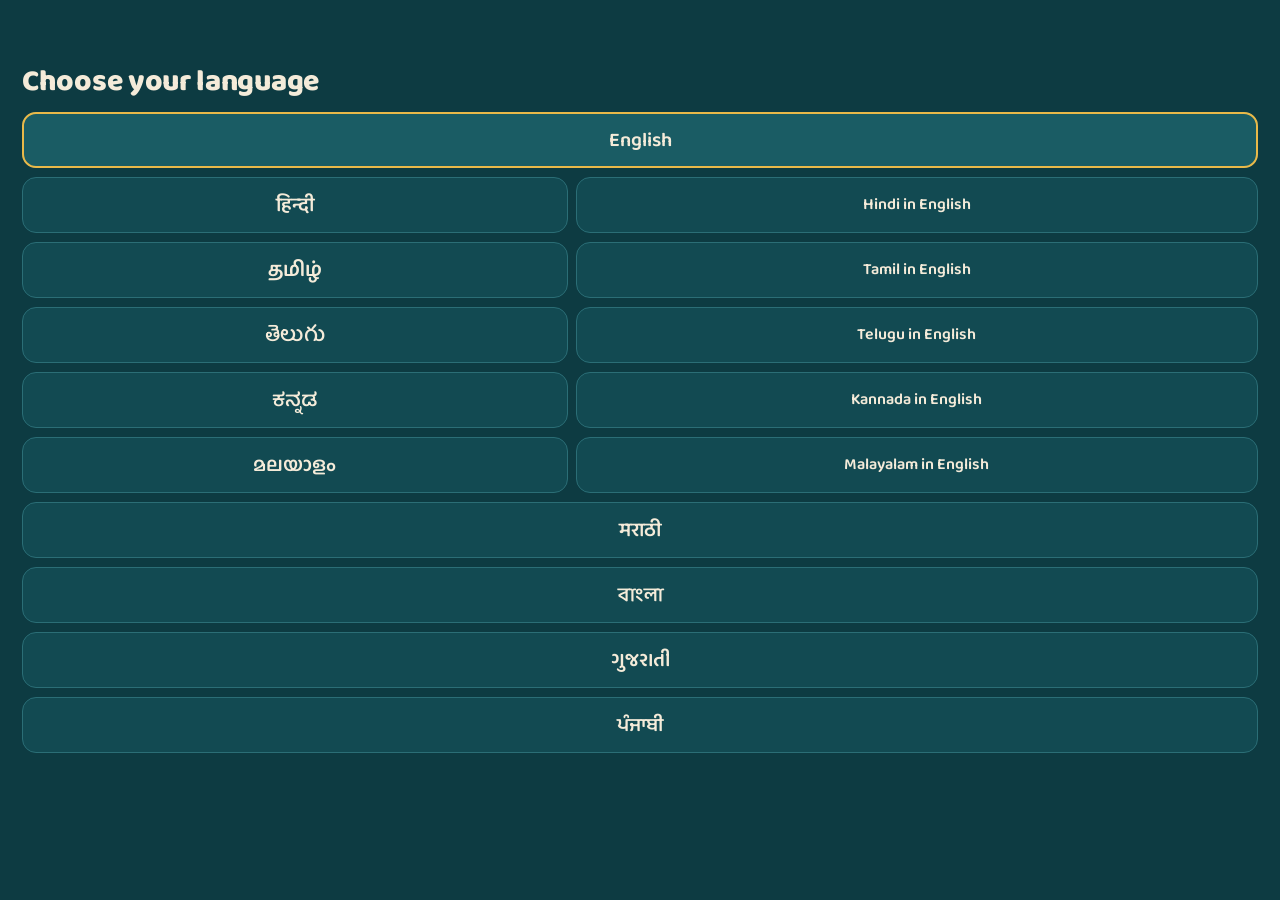
==== commit 6e71fbcf: "Preview 0.8.0" ====
--- a/app/index.html
+++ b/app/index.html
@@ -112,8 +112,16 @@
 .input{width:100%;font:inherit;font-size:22px;font-weight:600;padding:14px;border:var(--bw) solid var(--line);border-radius:var(--r);background:var(--card);color:var(--ink);outline:none}
 .langs{display:grid;grid-template-columns:1fr 1fr;gap:10px}
 .langs .opt{margin:0;justify-content:center;font-size:21px;padding:14px 6px}
+/* language picker: one row per language, native script + "X in English" */
+.lgrp{display:grid;grid-template-columns:1fr 1.25fr;gap:8px;margin-bottom:9px}.lgrp.one{grid-template-columns:1fr}
+.lgrp .opt{margin:0;justify-content:center;text-align:center;font-size:20px;padding:12px 8px;min-height:56px;line-height:1.2}.lgrp .opt.rom{font-size:16px}
+.globe{margin-left:auto;margin-right:-8px;color:var(--muted)}
+/* romanised modes: the Roman line under a native mantra / verse */
+.mtr{font-size:15px;font-weight:600;line-height:1.3;text-align:center;color:var(--muted);margin-top:2px}
+.vtr{font-size:14.5px;font-style:italic;line-height:1.5;text-align:center;color:var(--muted);margin:0 0 10px;white-space:pre-line}
 .gods{display:grid;grid-template-columns:repeat(3,minmax(0,1fr));gap:10px}
 .god{overflow-wrap:anywhere;min-width:0}
+body.roman .god{overflow-wrap:break-word}
 .god{display:flex;flex-direction:column;align-items:center;gap:6px;padding:12px 4px 10px;border:var(--bw) solid transparent;border-radius:var(--r);background:none;color:var(--ink);font:inherit;font-size:14px;font-weight:700;line-height:1.15;cursor:pointer;text-align:center}
 .av{width:64px;height:64px;border-radius:50%;display:grid;place-items:center;font-family:var(--scr);font-size:26px;color:#fff;box-shadow:inset 0 -4px 0 rgba(0,0,0,.15);flex:none}
 .god.on{border-color:var(--line);background:var(--card);box-shadow:var(--sh)}
@@ -244,6 +252,7 @@
 <script src="i18n-more.js" onerror="0"></script>
 <script src="i18n-fgs.js"></script>
 <script src="delight-data.js" onerror="0"></script>
+<script src="i18n-roman.js" onerror="0"></script>
 <script src="delight.js" onerror="0"></script>
 <script>
 "use strict";
@@ -254,7 +263,8 @@
  ram:{name:{en:'Ram',hi:'राम'},honorific:{en:'Shri Ram',hi:'श्री राम'},japa:{en:'Ram',hi:'राम'},glyph:'रा',color:'#C2410C',texts:[],regions:['hi']}
 },texts:{},festivals:[]}}
 const C=window.CONTENT,I=window.I18N;
-const LANGS=['hi','ta','te','kn','ml','mr','bn','gu','pa','en'].filter(l=>I[l]);
+const LANGS=['hi','hi_en','ta','ta_en','te','te_en','kn','kn_en','ml','ml_en','mr','bn','gu','pa','en'].filter(l=>I[l]);
+const INDIC=['hi','ta','te','kn','ml','mr','bn','gu','pa'];
 const REVIEW_HASH=27246139; // set at build time from keystore/reviewer-code.txt
 
 /* ============ bridge (native PL or browser mock) ============ */
@@ -270,7 +280,7 @@
   setLock(j){lock=j},setLockOn(v){on=!!v},getLock:()=>JSON.stringify({...JSON.parse(lock||'{}'),on}),lockStatus:()=>JSON.stringify({running:!!lock&&on,on,permsOk:g.usage&&g.overlay,popupOk:g.popup||!['xiaomi','vivo','oppo','realme','oneplus'].includes(brand),selfTest:g.test||'untested'}),confirmPerm(k,v){g[k]=v},testLock(){setTimeout(()=>{g.test='pass';window.plResume&&plResume()},1500)},
   unlocked(p){go('home');toast(t('unlocked',{app:lockLabel,m:S.unlockMin}))},prayed(){},goHome(){go('home')},
   track(){},buy(p){setTimeout(()=>{plus=true;window.onPurchase&&onPurchase(true,+p,'')},700)},restore(){toast(t('no_purchase'))},isPlus:()=>plus,
-  haptic(k,ms){try{navigator.vibrate&&navigator.vibrate(ms)}catch(e){}},reminders(){},share(){},openUrl(u){window.open(u,'_blank')},version:()=>1}})();
+  haptic(k,ms){try{navigator.vibrate&&navigator.vibrate(ms)}catch(e){}},reminders(){},share(){},openUrl(u){window.open(u,'_blank')},version:()=>1,locale:()=>JSON.stringify({lang:(navigator.language||'en').split('-')[0],country:((navigator.language||'').split('-')[1]||'').toLowerCase(),simCountry:'',langs:(navigator.languages||[]).map(x=>x.split('-')[0])})}})();
 const PL=window.PL||Mock;
 const J=(s,d)=>{try{return JSON.parse(s)}catch(e){return d}};
 const track=(e,p)=>{try{p?PL.track(e,JSON.stringify(p)):PL.track(e)}catch(x){}};
@@ -289,35 +299,47 @@
 
 /* ============ text helpers ============ */
 const L=()=>S.lang||'en';
-const pick=(o,l=L())=>o?(o[l]??o.hi??o.en??Object.values(o)[0]):'';
+/** Romanised modes (ta_en, hi_en …): UI strings follow the full mode (L), content and regional behaviour follow the base
+    language (baseLang: deity order, festivals, prasad, Kanda Sashti, native mantra script). Dates, plurals and lang= use 'en'. */
+const isRoman=(l=L())=>/_en$/.test(l);
+const baseLang=(l=L())=>l.replace(/_en$/,'');
+const uiLoc=()=>isRoman()?'en':L();
+/** Content text: in a romanised mode its own Roman form (i18n-roman.js), else content's en. */
+const pick=(o,l=L())=>o?(o[l]??(isRoman(l)?o.en??o[baseLang(l)]:o.hi??o.en)??Object.values(o)[0]):'';
 const god=()=>C.deities[S.deity]||C.deities[Object.keys(C.deities)[0]];
 const godName=()=>pick(god().honorific)||pick(god().name);
-function t(k,v={}){let s=(I[L()]&&I[L()][k])??I.en[k]??k;v={god:godName(),name:S.name||'',...v};for(const x in v)s=s.split('{'+x+'}').join(v[x]);const lead=/^,\s*/.test(s);s=s.replace(/^,\s*|\s*,\s*$/g,'').replace(/\s+,/g,',');return lead&&s?s[0].toUpperCase()+s.slice(1):s}
-const japa=()=>pick(god().japa);
-function glyph(k){k=k||S.deity;const d=C.deities[k]||god();if(k==='murugan'&&L()==='ta')return 'வேல்';if(['hi','mr','en'].includes(L()))return k==='murugan'?'स्कं':(d.glyph||'ॐ');const nm=pick(d.name).replace(/^(ஸ்ரீ|శ్రీ|ಶ್ರೀ|ശ്രീ|শ্রী|શ્રી|ਸ਼੍ਰੀ)\s*/,'');try{return [...new Intl.Segmenter(L(),{granularity:'grapheme'}).segment(nm)][0].segment}catch(e){return nm[0]}}
+function t(k,v={}){const cnt=v._n??v.n??v.d;if(typeof cnt==='number'){let one=false;try{one=new Intl.PluralRules(uiLoc()).select(cnt)==='one'}catch(e){one=cnt===1}if(one&&I[L()]&&I[L()][k+'_one'])k=k+'_one'}let s=(I[L()]&&I[L()][k])??I.en[k]??k;v={god:godName(),name:S.name||'',...v};for(const x in v)s=s.split('{'+x+'}').join(v[x]);const lead=/^,\s*/.test(s);s=s.replace(/^,\s*|\s*,\s*$/g,'').replace(/\s+,/g,',');return lead&&s?s[0].toUpperCase()+s.slice(1):s}
+/** japa(): the mantra in its own script (base language). japaR(): its Roman line, only in a romanised mode. */
+const japa=()=>pick(god().japa,baseLang());
+const japaR=()=>{if(!isRoman())return '';const r=pick(god().japa);return r&&r!==japa()?r:''};
+/** A mantra block: native script, and in a romanised mode the Roman line under it. */
+const mantraH=(st='')=>`<p class="mantra" style="${st}">${esc(japa())}</p>${japaR()?`<p class="mtr">${esc(japaR())}</p>`:''}`;
+function glyph(k){k=k||S.deity;const d=C.deities[k]||god(),bl=baseLang();if(k==='murugan'&&bl==='ta')return 'வேல்';if(['hi','mr','en'].includes(bl))return k==='murugan'?'स्कं':(d.glyph||'ॐ');const nm=pick(d.name,bl).replace(/^(ஸ்ரீ|శ్రీ|ಶ್ರೀ|ശ്രീ|শ্রী|શ્રી|ਸ਼੍ਰੀ)\s*/,'');try{return [...new Intl.Segmenter(bl,{granularity:'grapheme'}).segment(nm)][0].segment}catch(e){return nm[0]}}
 const hm=m=>m>=60?t('u_h',{n:Math.floor(m/60)})+' '+t('u_m',{n:m%60}):t('u_m',{n:m});
 /** Line icons (delight.js); plain glyphs if that file is missing. */
 const ic=(k,s=22,st='')=>window.DL?DL.ic(k,s,st):({back:'‹',next:'›',check:'✓',close:'✕'}[k]||'');
 const esc=s=>String(s).replace(/[&<>"']/g,c=>({'&':'&amp;','<':'&lt;','>':'&gt;','"':'&quot;',"'":'&#39;'}[c]));
 const LEAD={hi:['ram','hanuman','shiva','krishna','radha_krishna','devi'],ta:['murugan','shiva','devi','vishnu','ganesha','venkatesha','ayyappa'],te:['venkatesha','shiva','ram','hanuman','devi','ganesha'],kn:['venkatesha','shiva','ganesha','hanuman','devi','vishnu'],ml:['ayyappa','krishna','devi','shiva','ganesha','murugan'],mr:['ganesha','vishnu','shiva','ram','hanuman','devi'],bn:['devi','krishna','shiva','radha_krishna','ganesha','lakshmi'],gu:['krishna','hanuman','devi','shiva','ganesha','ram'],pa:['devi','shiva','hanuman','ram','krishna','ganesha'],en:['ram','hanuman','shiva','krishna','devi','ganesha']};
-function godOrder(){const base=(C.deityOrder||Object.keys(C.deities)).filter(k=>C.deities[k]);const lead=(LEAD[L()]||[]).filter(k=>C.deities[k]);return [...lead,...base.filter(k=>!lead.includes(k))]}
+function godOrder(){const base=(C.deityOrder||Object.keys(C.deities)).filter(k=>C.deities[k]);const lead=(LEAD[baseLang()]||[]).filter(k=>C.deities[k]);return [...lead,...base.filter(k=>!lead.includes(k))]}
 const DARK=['sandhya','peacock','swarna'];
 const GF={anek:'Anek+Latin:wght@500;700;800&family=Anek+Devanagari:wght@500;700;800&family=Anek+Tamil:wght@500;700;800&family=Anek+Telugu:wght@500;700;800&family=Anek+Kannada:wght@500;700;800&family=Anek+Malayalam:wght@500;700;800&family=Anek+Bangla:wght@500;700;800&family=Anek+Gujarati:wght@500;700;800&family=Anek+Gurmukhi:wght@500;700;800',noto:'Noto+Sans:wght@500;700;800&family=Noto+Sans+Devanagari:wght@500;700;800&family=Noto+Sans+Tamil:wght@500;700;800&family=Noto+Sans+Telugu:wght@500;700;800&family=Noto+Sans+Kannada:wght@500;700;800&family=Noto+Sans+Malayalam:wght@500;700;800&family=Noto+Sans+Bengali:wght@500;700;800&family=Noto+Sans+Gujarati:wght@500;700;800&family=Noto+Sans+Gurmukhi:wght@500;700;800'};
-function applyGod(){const b=document.body;b.dataset.theme=S.theme;b.dataset.font=S.font;b.dataset.btn=S.btn||'chunky';b.classList.toggle('dark',DARK.includes(S.theme));
+function applyGod(){const b=document.body;b.dataset.theme=S.theme;b.dataset.font=S.font;b.dataset.btn=S.btn||'chunky';b.classList.toggle('dark',DARK.includes(S.theme));b.classList.toggle('roman',isRoman());
  if(GF[S.font]&&!document.getElementById('gf-'+S.font)){const l=document.createElement('link');l.id='gf-'+S.font;l.rel='stylesheet';l.href='https://fonts.googleapis.com/css2?family='+GF[S.font]+'&display=swap';document.head.appendChild(l)}
- const gc=god().color||'#D9560B';document.documentElement.style.setProperty('--god',DARK.includes(S.theme)?`color-mix(in srgb, ${gc} 20%, #F6D58E)`:gc);document.documentElement.lang=L()}
+ const gc=god().color||'#D9560B';document.documentElement.style.setProperty('--god',DARK.includes(S.theme)?`color-mix(in srgb, ${gc} 20%, #F6D58E)`:gc);document.documentElement.lang=uiLoc()}
 const img=(k,hero)=>`img/deity/${k}${hero?'-hero':''}.webp`;
 const avatar=(k,sz)=>`<span class="av" style="background:${C.deities[k].color};${sz?`width:${sz}px;height:${sz}px;font-size:${sz*.42}px`:''}">${esc(glyph(k))}<img src="${img(k)}" alt="" onerror="this.remove()"></span>`;
 const heroBg=(cls='')=>`<div class="hero ${cls}" style="background-color:var(--god);background-position:50% 18%;background-image:url(${img(S.deity,1)}),url(${img(S.deity)})"></div>`;
 const storyBg=n=>`<div class="hero" style="background-image:url(img/story/${n}.webp)"></div>`;
 const HRS=[2,4,6,8];const hrsN=()=>S.realH||HRS[S.hours]||4;const daysN=()=>Math.round(hrsN()*365/24);const savedH=()=>Math.max(0.5,hrsN()-1);
-const planDate=()=>{const d=new Date();d.setDate(d.getDate()+21);return d.toLocaleDateString((L()==='en'?'en':L())+'-IN',{day:'numeric',month:'long'})};
+const planDate=()=>{const d=new Date();d.setDate(d.getDate()+21);return d.toLocaleDateString(uiLoc()+'-IN',{day:'numeric',month:'long'})};
 function petals(n=36){const c=['#F59E0B','#EA580C','#FBBF24','#DC2626','#F97316'];for(let i=0;i<n;i++){const e=document.createElement('i');e.className='petal';e.style.left=Math.random()*100+'vw';e.style.background=c[i%c.length];e.style.setProperty('--dx',(Math.random()*120-60)+'px');e.style.setProperty('--r2',(Math.random()*720)+'deg');e.style.animationDuration=(2.2+Math.random()*1.8)+'s';e.style.animationDelay=(Math.random()*.6)+'s';document.body.appendChild(e);setTimeout(()=>e.remove(),5000)}}
 
 /* ============ pieces ============ */
 const OB=['deity','name','q_role','q_want','q_hours','q_morn','st1','st2','st3','plan','prayer','sankalp'];
 const SETUP=['ovprev','perms','report','apps'];
-function topBar(){const i=OB.indexOf(cur);return `<div class="top">${cur==='ovprev'?'<span style="width:40px"></span>':`<button class="back" onclick="back()" aria-label="${t('back')}">${ic('back',24)}</button>`}${i>=0?`<div class="bar"><b style="width:${(i+1)/OB.length*100}%"></b></div>`:''}</div>`}
+function topBar(){const i=OB.indexOf(cur);return `<div class="top">${cur==='ovprev'?'<span style="width:40px"></span>':`<button class="back" onclick="back()" aria-label="${t('back')}">${ic('back',24)}</button>`}${i>=0?`<div class="bar"><b style="width:${(i+1)/OB.length*100}%"></b></div>`:''}${S.done?'':globeBtn()}</div>`}
+/** Onboarding: reopens the language picker and comes back to this step. */
+const globeBtn=()=>`<button class="back globe" onclick="event.stopPropagation();langFrom=cur;go('lang')" aria-label="${t('st_lang')}"><svg width="24" height="24" viewBox="0 0 24 24" fill="none" stroke="currentColor" stroke-width="1.75" stroke-linecap="round" aria-hidden="true"><circle cx="12" cy="12" r="9"/><path d="M3 12h18M12 3c2.6 2.6 3.8 5.6 3.8 9s-1.2 6.4-3.8 9c-2.6-2.6-3.8-5.6-3.8-9S9.4 5.6 12 3z"/></svg></button>`;
 function ring(n,done,size,meruOn){const beads=Math.min(n,36),R=size/2-12,c=size/2,on=Math.round(done/n*beads),r=beads>30?6:beads>18?7.5:9;
  let s=`<svg class="ring" width="${size}" height="${size}" viewBox="0 0 ${size} ${size}"><circle class="thr" cx="${c}" cy="${c}" r="${R}"/>`;
  for(let i=0;i<beads;i++){const a=-Math.PI/2+(i+1)/(beads+1)*Math.PI*2;s+=`<circle class="bd ${i<on?'on':''}" cx="${(c+R*Math.cos(a)).toFixed(1)}" cy="${(c+R*Math.sin(a)).toFixed(1)}" r="${r}"/>`}
@@ -330,17 +352,23 @@
 
 /* ============ screens ============ */
 const V={};let cur='';
-V.lang=()=>`<div class="scr"><div style="height:24px"></div>
- <h1>${t('lang_h')}</h1><div style="height:10px"></div>
- <div class="langs">${LANGS.map(l=>`<button class="opt ${S.lang===l?'on':''}" onclick="S.lang='${l}';save();go('welcome')">${I[l]._name}</button>`).join('')}</div>
- <div class="grow"></div></div>`;
-V.welcome=()=>`<div class="scr c"><div class="grow"></div><div style="display:flex;justify-content:center;align-items:center">${godOrder().slice(0,5).map((k,i)=>`<span style="margin:0 -10px;transform:scale(${[0.8,0.92,1.15,0.92,0.8][i]});z-index:${[1,2,3,2,1][i]};border-radius:50%;box-shadow:0 0 0 4px var(--bg)">${avatar(k,96)}</span>`).join('')}</div><div style="height:26px"></div>
- <h1 style="margin-top:24px">${t('wel_h',{god:'🙏'}).replace('🙏',L()==='en'?'God':pick({hi:'भगवान',mr:'देव',gu:'ભગવાન',bn:'ভগবান',pa:'ਪ੍ਰਭੂ',ta:'இறைவன்',te:'దేవుడు',kn:'ದೇವರು',ml:'ദൈവം'}))}</h1>
+/** Device language → pre-selected mode: the native script of an Indian device language (any in the phone's list), else English. */
+function defLang(){const lc=J(PL.locale?PL.locale():'{}',{});const ls=[lc.lang,...(lc.langs||[])].map(x=>String(x||'').toLowerCase()).map(x=>x==='in'?'':x);return ls.find(x=>INDIC.includes(x)&&I[x])||'en'}
+let langFrom='';
+function setLang(l){S.lang=l;save();track('lang',{l});lockText();if(S.done){applyGod();pushLock()}const to=langFrom&&langFrom!=='lang'?langFrom:'welcome';langFrom='';go(to)}
+V.lang=()=>{const sel=S.lang||defLang(),first=baseLang(sel);const groups=[first,...[...INDIC,'en'].filter(b=>b!==first)].filter(b=>I[b]);
+ return `<div class="scr"><div class="top">${langFrom?`<button class="back" onclick="const f=langFrom;langFrom='';go(f)" aria-label="${t('back')}">${ic('back',24)}</button>`:''}</div>
+ <h1>${t('lang_h')}</h1><div style="height:6px"></div>
+ ${groups.map(b=>{const r=I[b+'_en']?b+'_en':'';const btn=(l,cls)=>`<button class="opt ${cls} ${sel===l?'on':''}" lang="${l==='en'||/_en$/.test(l)?'en':l}" onclick="setLang('${l}')">${esc(I[l]._name)}</button>`;
+  return `<div class="lgrp ${r?'':'one'}">${btn(b,'')}${r?btn(r,'rom'):''}</div>`}).join('')}
+ <div class="grow"></div></div>`};
+V.welcome=()=>`<div class="scr c">${S.done?'':`<div class="top">${globeBtn()}</div>`}<div class="grow"></div><div style="display:flex;justify-content:center;align-items:center">${godOrder().slice(0,5).map((k,i)=>`<span style="margin:0 -10px;transform:scale(${[0.8,0.92,1.15,0.92,0.8][i]});z-index:${[1,2,3,2,1][i]};border-radius:50%;box-shadow:0 0 0 4px var(--bg)">${avatar(k,96)}</span>`).join('')}</div><div style="height:26px"></div>
+ <h1 style="margin-top:24px">${t('wel_h',{god:'🙏'}).replace('🙏',L()==='en'?'God':pick({hi:'भगवान',mr:'देव',gu:'ભગવાન',bn:'ভগবান',pa:'ਪ੍ਰਭੂ',ta:'இறைவன்',te:'దేవుడు',kn:'ದೇವರು',ml:'ദൈവം',hi_en:'Bhagwan',ta_en:'Kadavul',te_en:'Devudu',kn_en:'Devaru',ml_en:'Daivam'}))}</h1>
  <p class="sub">${t('wel_s')}</p><div class="grow"></div>
  ${foot(`<button class="btn" onclick="track('ob_start');go('deity')">${t('begin')}</button>`)}</div>`;
 V.deity=()=>`<div class="scr">${topBar()}
  <h1>${t('deity_h')}</h1><p class="sub">${t('deity_s')}</p>
- <div class="gods">${godOrder().map(k=>{const d=C.deities[k];return `<button class="god ${S.deity===k?'on':''}" onclick="pickGod('${k}',this)">${avatar(k)}${esc(pick(d.name))}</button>`}).join('')}</div>
+ <div class="gods">${godOrder().map(k=>{const d=C.deities[k];return `<button class="god ${S.deity===k?'on':''}" onclick="pickGod('${k}',this)">${avatar(k)}${(n=>isRoman()&&n.split(' ').some(w=>w.length>11)?`<span style="font-size:12px">${esc(n)}</span>`:esc(n))(pick(d.name))}</button>`}).join('')}</div>
  <div class="grow"></div>${foot(`<button class="btn" id="dg-go" ${S.deity?'':'disabled'} onclick="track('ob_deity');go(S.done?'settings':'name')">${t(S.done?'done':'cont')}</button>`)}</div>`;
 function pickGod(k,el){S.deity=k;save();applyGod();document.querySelectorAll('.gods .god').forEach(b=>b.classList.toggle('on',b===el));const g=document.getElementById('dg-go');if(g)g.disabled=false}
 V.name=()=>`<div class="scr">${topBar()}
@@ -369,7 +397,7 @@
 V.ovprev=()=>{const a=(APPS||J(PL.apps(),[])).find(x=>DISTRACT.includes(x.pkg))||{label:'Instagram',col:'#D6249F'};const lbl=a.label;
  return `<div class="scr c">${topBar()}<h1>${t('ov_h')}</h1><p class="sub">${t('ov_s')}</p>
  <div class="mini"><div class="mini-in"><div class="lockapp">${appIcon(a,30)}</div><h1 class="c" style="font-size:24px;margin-top:8px">${t('lock_h',{app:esc(lbl)})}</h1>
- <p class="sub" style="font-size:14px">${t('lock_s',{n:S.count})}</p>${ring(S.count,3,170)}<p class="mantra" style="font-size:22px;color:var(--god);margin-top:8px">${esc(japa())}</p><p class="cnt" style="font-size:30px">3 / ${S.count}</p></div></div>
+ <p class="sub" style="font-size:14px">${t('lock_s',{n:S.count})}</p>${ring(S.count,3,170)}${mantraH('font-size:22px;color:var(--god);margin-top:8px')}<p class="cnt" style="font-size:30px">3 / ${S.count}</p></div></div>
  <div class="grow"></div>${foot(`<button class="btn" onclick="go('perms')">${t('cont')}</button>`)}</div>`};
 const firstApp=()=>{const a=(APPS||J(PL.apps(),[])).find(x=>S.apps.includes(x.pkg))||(APPS||[]).find(x=>DISTRACT.includes(x.pkg))||{label:'Instagram',col:'#D6249F'};return a};
 V.imp1=()=>{const a=firstApp();const row=(n,ic,txt)=>`<div style="display:flex;align-items:center;gap:14px;margin:14px 0"><span style="width:34px;height:34px;border-radius:50%;background:var(--tint);display:grid;place-items:center;font-weight:800;flex:none">${n}</span><span style="flex:none">${ic}</span><b style="font-size:17px;line-height:1.3">${txt}</b></div>`;
@@ -379,9 +407,9 @@
  ${row(2,avatar(S.deity,44),t('imp_2',{n:S.count}))}
  <div style="width:2px;height:22px;background:var(--tint);margin-left:16px"></div>
  ${row(3,`<span style="width:44px;height:44px;border-radius:50%;background:var(--ok);color:#fff;display:grid;place-items:center;font-size:22px">${ic('check',26)}</span>`,t('imp_3',{app:esc(a.label),m:S.unlockMin}))}
- <p class="mantra" style="color:var(--god);margin-top:18px">${esc(japa())}</p>
+ ${mantraH('color:var(--god);margin-top:18px')}
  <div class="grow"></div>${foot(`<button class="btn" onclick="track('imp1');go('imp2')">${t('cont')}</button>`)}</div>`};
-V.imp2=()=>`<div class="scr">${storyBg(['ta','te','kn','ml'].includes(L())?'temple-morning':S.morn==='tea'?'morning-tea':'young-pray')}<div class="grow"></div>
+V.imp2=()=>`<div class="scr">${storyBg(['ta','te','kn','ml'].includes(baseLang())?'temple-morning':S.morn==='tea'?'morning-tea':'young-pray')}<div class="grow"></div>
  <div class="lbl" style="font-size:15px;color:var(--god)">${t('imp7_h')}</div><h1>${t('imp7_s')}</h1>
  <div class="big-n" style="font-size:52px;margin:8px 0">${t('imp7_n',{h:t('u_h',{n:savedH()*7})})}</div><p class="fine" style="text-align:left;margin:0 0 6px">(${t('u_h',{n:hrsN()})} − ${t('u_h',{n:hrsN()-savedH()})}) × 7</p>
  ${foot(`<button class="btn" onclick="track('imp2');go('imp3')">${t('cont')}</button>`)}</div>`;
@@ -410,11 +438,11 @@
 function syncWidget(){try{if(!PL.syncWidget)return;const wk=[...Array(7)].map((_,i)=>{const d=new Date();d.setDate(d.getDate()-6+i);return S.days.includes(d.getFullYear()+'-'+(d.getMonth()+1)+'-'+d.getDate())});
  const fe=nextFest();const fest=fe&&fe.dd===0;const need=fest?(fe.f.japaCount||108):S.count;const done=S.japToday>=need;const sk=streak();
  const state=fest&&!done?'festival':done?(sk>=21?'streak':'done'):'pending';
- PL.syncWidget(JSON.stringify({state,num:done?sk:Math.max(0,need-S.japToday),numLabel:done?t('wd_days'):t('wd_left'),line:done?t('wd_done'):japa(),
+ PL.syncWidget(JSON.stringify({state,num:done?sk:Math.max(0,need-S.japToday),numLabel:done?t('wd_days',{_n:sk}):t('wd_left'),line:done?t('wd_done'):japa(),
   pill:fest?pick(fe.f.name):'',badge:sk>=21&&done?t('wd_sankalp',{n:sk>=108?108:sk>=51?51:21}):'',deity:S.deity,
   streak:sk,japToday:S.japToday,mantra:japa(),label:t('streak'),japLabel:t('japtoday'),color:god().color||'#D9560B',week:wk,deityImg:S.deity?img(S.deity):'',deityHero:S.deity?img(S.deity,1):''}))}catch(e){}}
 window.openTo=k=>{if(k==='japa'&&S.done&&S.plus){startJapa()}else if(S.plus&&k&&k.startsWith('pp_')&&V[k])go(k)};
-const CREDITS=[['Ram, Saraswati','Raja Ravi Varma — public domain'],['Hanuman, Ganesha','Ravi Varma Press — public domain'],['Murugan','print after Raja Ravi Varma — public domain'],['Shiva, Radha Krishna','early popular prints — public domain'],['Krishna','after Raja Ravi Varma; Wellcome Collection, CC BY 4.0'],['Devi, Vishnu, Lakshmi','chromolithographs; Wellcome Collection, CC BY 4.0'],['Ayyappa','Chinnareddy435, Wikimedia Commons, CC BY 4.0'],['Venkateswara','Tshiv, Wikimedia Commons, CC BY-SA 4.0'],['Shirdi Sai Baba','photograph before 1918 — public domain'],['Varanasi Ganga aarti at sunrise','jeminichronicles, Wikimedia Commons, CC BY-SA 2.0'],['Photos','Unsplash: VD Photography · Pexels: cottonbro studio, Ram Iyengar, Ventara Films']];
+const CREDITS=[['Shiva','"Luna Park from brooklyn" (Flickr), Wikimedia Commons, CC BY-SA 2.0 · Unsplash: Baatcheet Films, Gúŕú śàí Pŕàkèśh'],['Ganesha','Pexels: Sonika Agarwal, Sourabh Narwade, S Rajesh'],['Murugan','CEphoto, Uwe Aranas, Wikimedia Commons, CC BY-SA 3.0 · Pexels: GOWTHAM AGM'],['Hanuman','Pexels: DARKMODE CINEMA, Santhapeta Saibaba Temple Ongole, MikeGz'],['Krishna, Radha Krishna','Pexels: Sharath G., VipinVihari Murari Das, Renuka'],['Ram','Prime Minister\'s Office, Government of India, GODL-India · Anushka10patel, Wikimedia Commons, CC BY-SA 4.0 · Pexels: Ramakant'],['Venkateswara','Pexels: Ram Kondisetti'],['Lakshmi','Wikimedia Commons: Nishu0246, CC BY-SA 4.0 · Pratishkhedekar, CC BY-SA 4.0 · Marajozkee, CC BY 4.0'],['Saraswati','Pexels: Monojit Dutta, Sayoni Manna'],['Devi','Pexels: GOWTHAM AGM, Anubhav Choudhary, kesavan ks'],['Ayyappa','Chinnareddy435, Wikimedia Commons, CC BY 4.0 · Pexels: yogeshwar y'],['Shirdi Sai Baba','Prime Minister\'s Office, Government of India, GODL-India · Pexels: Santhapeta Saibaba Temple Ongole'],['Vishnu','chromolithograph; Wellcome Collection, CC BY 4.0'],['Varanasi Ganga aarti at sunrise','jeminichronicles, Wikimedia Commons, CC BY-SA 2.0'],['Photos','Unsplash: VD Photography · Pexels: cottonbro studio, Ram Iyengar, Ventara Films']];
 V.credits=()=>`<div class="scr"><div class="top"><button class="back" onclick="go('settings')" aria-label="${t('back')}">${ic('back',24)}</button></div><h1>${t('credits')}</h1>${[...CREDITS,...(window.DL?DL.credits():[])].map(([a,b])=>`<div class="li" style="cursor:default"><span>${a}<small>${b}</small></span></div>`).join('')}</div>`;
 V.rate=()=>{return `<div class="scr c"><div class="grow"></div><div style="display:flex;justify-content:center">${avatar(S.deity,130)}</div>
  <h1 style="margin-top:14px">${t('rate_h')}</h1><p class="sub" style="font-size:17px">${t('rate_s')}</p><div class="grow"></div>
@@ -485,7 +513,7 @@
 function toggleLock(){if(lockOn()){PL.setLockOn(false);track('lock_off');toast(t('lk_off_t'));return render()}
  if(!S.plus)return go('pay');if(!S.agreed)return go('perms');
  PL.setLockOn(true);track('lock_on');pushLock();if(!S.apps.length)return go('apps');const p=J(PL.perms(),{});p.usage&&p.overlay?render():go('perms')}
-V.report=()=>{const u=J(PL.usage(),{totalMin:0,apps:[]});if(!u.totalMin)return `<div class="scr">${topBar()}<div class="grow"></div><div style="display:flex;justify-content:center"><span style="width:92px;height:92px;border-radius:50%;display:grid;place-items:center;background:var(--god);color:#fff;font-family:var(--scr);font-size:38px">${esc(glyph())}</span></div><h1 class="c" style="margin-top:20px">${esc(japa())}</h1><p class="sub c" style="font-size:18px">${t('rep_s',{days:'0'}).split(/[.।]\s+/).slice(1).join(' ')}</p><div class="grow"></div>${foot(`<button class="btn" onclick="go('apps')">${t('cont')}</button>`)}</div>`;const dm=u.apps.filter(a=>DISTRACT.includes(a.pkg)||S.apps.includes(a.pkg)).reduce((x,a)=>x+(a.min||0),0);if(dm>=30){S.realH=Math.round(dm/30)/2;save()}const days=daysN();const g=S.japToday?1:0;
+V.report=()=>{const u=J(PL.usage(),{totalMin:0,apps:[]});if(!u.totalMin)return `<div class="scr">${topBar()}<div class="grow"></div><div style="display:flex;justify-content:center"><span style="width:92px;height:92px;border-radius:50%;display:grid;place-items:center;background:var(--god);color:#fff;font-family:var(--scr);font-size:38px">${esc(glyph())}</span></div><h1 class="c" style="margin-top:20px">${esc(japa())}</h1>${japaR()?`<p class="mtr">${esc(japaR())}</p>`:''}<p class="sub c" style="font-size:18px">${t('rep_s',{days:'0'}).split(/[.।]\s+/).slice(1).join(' ')}</p><div class="grow"></div>${foot(`<button class="btn" onclick="go('apps')">${t('cont')}</button>`)}</div>`;const dm=u.apps.filter(a=>DISTRACT.includes(a.pkg)||S.apps.includes(a.pkg)).reduce((x,a)=>x+(a.min||0),0);if(dm>=30){S.realH=Math.round(dm/30)/2;save()}const days=daysN();const g=S.japToday?1:0;
  return `<div class="scr">${topBar()}
  <h1>${t('rep_h',{name:S.name})}</h1>
  <div class="vs"><div><b>${hm(u.totalMin)}</b><span>${t('rep_phone')}</span></div><div class="god-side"><b>${g}m</b><span>${t('rep_god')}</span></div></div>
@@ -505,13 +533,13 @@
  <h1>${t('pr_h')}</h1><div style="height:6px"></div>
  ${['jap','read'].map(k=>`<button class="opt ${S.prayer===k?'on':''}" onclick="pickPrayer('${k}',this)"><span>${t('pr_'+k)}<small>${t('pr_'+k+'_s')}</small></span><span class="chk">${S.prayer===k?ic('check',14):''}</span></button>`).join('')}
  <div id="pr-cnt" style="${S.prayer==='jap'?'':'display:none'}"><div class="lbl">${t('count')}</div><div class="seg">${[11,21,108].map(n=>`<button class="${S.count===n?'on':''}" onclick="S.count=${n};save();this.parentNode.querySelectorAll('button').forEach(b=>b.classList.toggle('on',b===this))">${n}</button>`).join('')}</div>
- <p class="mantra" style="margin-top:16px;color:var(--god)">${esc(japa())}</p></div>
+ ${mantraH('margin-top:16px;color:var(--god)')}</div>
  <div class="grow"></div>${foot(`<button class="btn" onclick="track('ob_prayer',{p:S.prayer,n:S.count});go(S.done?'settings':'sankalp')">${t(S.done?'done':'cont')}</button>`)}</div>`;
 function pickPrayer(k,el){S.prayer=k;save();el.parentNode.querySelectorAll('.opt').forEach(o=>{const on=o===el;o.classList.toggle('on',on);o.querySelector('.chk').innerHTML=on?ic('check',14):''});const c=document.getElementById('pr-cnt');if(c)c.style.display=k==='jap'?'':'none'}
 V.sankalp=()=>`<div class="scr c">${topBar()}
  <h1>${t('snk_h')}</h1><p class="mantra" style="font-size:24px;margin-top:8px">${t('snk_t')}</p>
  <div class="grow"></div><div class="hold" id="hold">${ring(36,0,190)}<span>${t('hold')}</span></div>
- <p class="mantra" style="font-size:20px;color:var(--god)">${esc(japa())}</p><div class="grow"></div></div>`;
+ ${mantraH('font-size:20px;color:var(--god)')}<div class="grow"></div></div>`;
 function remPayload(){const n=S.notif||{am:true,pm:true,fest:true};const now=new Date();now.setHours(0,0,0,0);
  const fest=(C.festivals||[]).filter(f=>{const d=(new Date(f.date)-now)/864e5;return d>=0&&d<=60}).map(f=>({date:f.date,title:pick(f.name),body:t('n_fest_b',{f:pick(f.name),n:f.japaCount||108})}));
  return{am:S.rem.am,pm:S.rem.pm||'19:00',amOn:n.am,pmOn:n.pm,festOn:n.fest,
@@ -642,7 +670,7 @@
  <div class="card c" style="padding:18px 16px 16px;position:relative">${fs&&fs.feather?fs.feather:''}
   <div style="position:relative;width:200px;height:200px;margin:0 auto" onclick="startJapa()">${ring(S.count,Math.min(S.japToday,S.count),200,done)}
    <div style="position:absolute;inset:0;display:flex;flex-direction:column;align-items:center;justify-content:center">${D?DL.press(70):avatar(S.deity,70)}<b style="font-size:26px;margin-top:6px;font-variant-numeric:tabular-nums">${Math.min(S.japToday,S.count)}/${S.count}</b></div></div>
-  <p class="mantra" style="font-size:22px;margin-top:8px;color:var(--god)">${esc(japa())}</p>
+  ${mantraH('font-size:22px;margin-top:8px;color:var(--god)')}
   ${D?DL.streakLine(streak()):`<p class="sub" style="margin:2px 0 12px">${t('hero_streak',{n:streak()})}${S.japTotal?` · ${t('total')}: ${S.japTotal}`:''}</p>`}
   <button class="btn" onclick="startJapa()">${done?((D&&DL.btn())||t('jai')):t('do_japa')}</button></div>
  ${D?DL.holdHint():''}${fs?fs.orn:''}
@@ -656,16 +684,19 @@
 V.read=()=>{const mine=(god().texts||[]).filter(id=>C.texts[id]);const all=Object.keys(C.texts||{}).filter(id=>!mine.includes(id)&&C.texts[id].kind!=='shloka');const sd=shlokaOfDay();
  const row=id=>{const x=C.texts[id];return `<div class="li" onclick="openText('${id}')"><span>${esc(pick(x.title))}<small>${t('verses',{n:(x.verses||[]).length})} · ${t('kind_'+(x.kind||'mantra'))}</small></span><span class="r">${ic('next',18)}</span></div>`};
  return `<div class="scr tabbed"><h1 style="margin-top:8px">${t('read_h')}</h1>
- ${sd?`<div class="card c" onclick="openText('__sd')" style="cursor:pointer"><div class="lbl" style="margin:0">${t('shloka_day')}</div><p class="verse" style="font-size:19px">${esc(verseText(sd.verses?sd.verses[0]:sd))}</p></div>`:''}
+ ${sd?`<div class="card c" onclick="openText('__sd')" style="cursor:pointer"><div class="lbl" style="margin:0">${t('shloka_day')}</div>${verseH(sd.verses?sd.verses[0]:sd,'font-size:19px')}</div>`:''}
  ${mine.length?`<h3>${t('read_for')}</h3>${mine.map(row).join('')}`:''}
  ${all.length?`<h3>${t('read_all')}</h3>${all.map(row).join('')}`:''}
  </div>${tabs('read')}`};
-function verseText(v){if(!v)return'';const l=L();if(v.tr&&v.tr[l])return v.tr[l];if(['hi','mr'].includes(l)||!v.tr)return v.dev||v.text||'';return v.tr.en||v.dev}
+/** A verse in the base language's script (Devanagari for hi/mr). verseR: its Roman line, only in a romanised mode. */
+function verseText(v){if(!v)return'';const l=baseLang();if(v.tr&&v.tr[l])return v.tr[l];if(['hi','mr'].includes(l)||!v.tr)return v.dev||v.text||'';return v.tr.en||v.dev}
+function verseR(v){if(!isRoman()||!v||!v.tr||!v.tr.en)return '';return v.tr.en!==verseText(v)?v.tr.en:''}
+const verseH=(v,st='')=>`<p class="verse" style="${st}">${esc(verseText(v))}</p>${verseR(v)?`<p class="vtr">${esc(verseR(v))}</p>`:''}`;
 let openId='';function openText(id){openId=id;go('reader')}
 V.reader=()=>{const x=openId==='__sd'?shlokaOfDay():C.texts[openId];if(!x)return V.read();const vs=x.verses||[x];
  return `<div class="scr"><div class="top"><button class="back" onclick="go('read')" aria-label="${t('back')}">${ic('back',24)}</button></div>
  <h1 class="c">${esc(pick(x.title)||t('shloka_day'))}</h1>
- ${vs.map((v,i)=>`${i?'<div class="vdiv"></div>':''}<p class="verse">${esc(verseText(v))}</p>${v.meaning?`<p class="mean">${esc(pick(v.meaning))}</p>`:''}`).join('')}
+ ${vs.map((v,i)=>`${i?'<div class="vdiv"></div>':''}${verseH(v)}${v.meaning?`<p class="mean">${esc(pick(v.meaning))}</p>`:''}`).join('')}
  ${x.meaning?`<div class="lbl c">${t('meaning')}</div><p class="mean">${esc(pick(x.meaning))}</p>`:''}
  <div style="height:20px;flex:none"></div></div>`};
 
@@ -700,7 +731,7 @@
 function lockHead(done){const a=(APPS||J(PL.apps(),[])).find(x=>x.pkg===lockPkg)||{label:lockLabel,pkg:lockPkg};lockLabel=lockLabel||a.label;return `${previewing?`<div class="c"><span class="prevtag">${t('prev_lbl')}</span></div>`:''}<div class="lockapp" style="${previewing?'margin-top:8px':''}">${appIcon(a,36)}</div><h1 class="c" style="margin-top:10px">${done?t('mala_done'):t('lock_h',{app:esc(lockLabel)})}</h1>`}
 V.lock=()=>{if(!previewing)track('lock_shown');if(S.prayer==='read'){const v=lockReading();readWait=8;setTimeout(tickRead,1000);
  return `<div class="scr c"><div style="height:20px;flex:none"></div>${lockHead()}<p class="sub">${t('lock_read')}</p>
- <div class="grow"></div><p class="verse">${esc(verseText(v))}</p>${v.meaning?`<p class="mean">${esc(pick(v.meaning))}</p>`:''}<div class="grow"></div>
+ <div class="grow"></div>${verseH(v)}${v.meaning?`<p class="mean">${esc(pick(v.meaning))}</p>`:''}<div class="grow"></div>
  <button class="btn" id="rd" disabled onclick="finish()">${t('wait_s',{s:readWait})}</button>
  <button class="link" onclick="leave()">${t('goback')}</button></div>`}
  return japaView(true)};
@@ -709,9 +740,9 @@
  return `<div class="scr c" id="jw" ${done?'':'onclick="bead()"'}>
  ${isLock?`<div style="height:12px;flex:none"></div>${lockHead(done)}<p class="sub">${done?(D?'':t('unlocked',{app:esc(lockLabel),m:S.unlockMin})):t('lock_s',{n:S.count})}</p>`:`<div class="top"><button class="back" onclick="event.stopPropagation();go('home')" aria-label="${t('back')}">${ic('back',24)}</button></div><h1>${done?(D?t('dl_done_h'):t('mala_done')):t('pr_jap')}</h1>`}
  <div class="grow"></div><div><div class="ringbox" style="${D?'':'display:block'}"><div id="rg">${ring(S.count,mala,250,done)}</div>${D?`<span class="ringav">${avatar(S.deity,isLock?72:84)}</span>`:''}</div></div>
- <p class="mantra" style="margin-top:14px;color:var(--god)">${esc(japa())}</p>
+ ${mantraH('margin-top:14px;color:var(--god)')}
  <p class="cnt" id="ct">${mala} / ${S.count}</p><div id="dmsg"></div><div class="grow"></div>
- ${done?(isLock?`<button class="btn" onclick="finish()">${t('open',{app:esc(lockLabel)})}</button>`:(D?'<div style="height:64px;flex:none"></div>':`<button class="btn" onclick="go('home')">${t('jai')}</button>`)):`<p class="fine" style="margin-bottom:6px">${t('tap')}</p>`}
+ ${done?(isLock?`<button class="btn" onclick="finish()">${previewing?t('done'):t('open',{app:esc(lockLabel)})}</button>`:(D?'<div style="height:64px;flex:none"></div>':`<button class="btn" onclick="go('home')">${t('jai')}</button>`)):`<p class="fine" style="margin-bottom:6px">${t('tap')}</p>`}
  ${isLock&&!done?`<button class="link" onclick="event.stopPropagation();leave()">${t('goback')}</button>`:''}</div>`}
 function bead(){if(mala>=S.count)return;mala++;if(!previewing){S.japToday++;S.japTotal++;S.japHist=S.japHist||{};S.japHist[today()]=(S.japHist[today()]||0)+1;save()}
  const D=window.DL;
